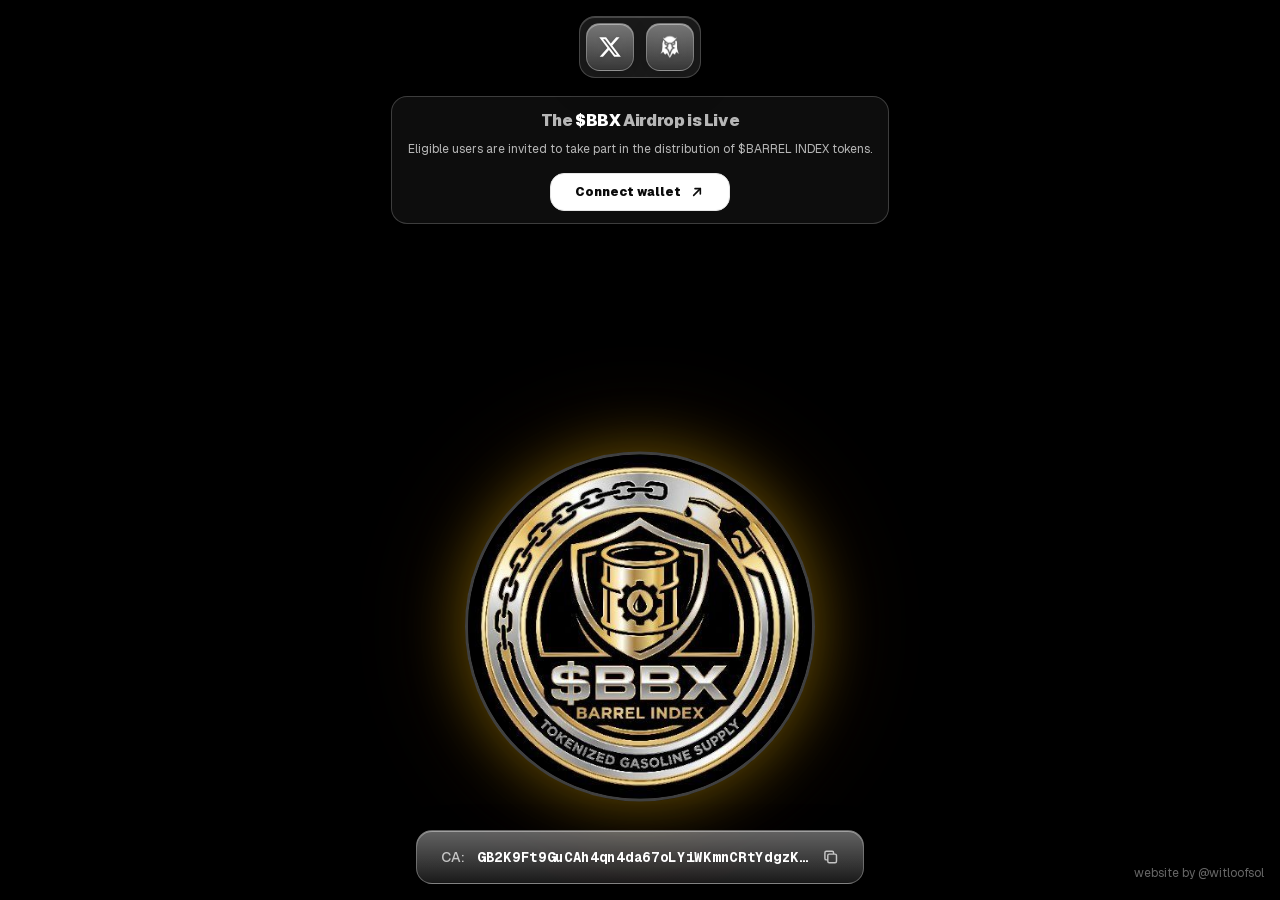
==== index.html @ 82d8f7ff "Add files via upload" ====
<!DOCTYPE html><!--muok_gdb2eGvArcuzJ3jE-->
<html lang="en" data-scrapbook-source="https://www.distortedcoin.fun/" data-scrapbook-create="20260312100920381">


<!-- Mirrored from distortedface.app/ by HTTrack Website Copier/3.x [XR&CO'2014], Sat, 14 Mar 2026 02:58:46 GMT -->
<!-- Added by HTTrack -->
<meta http-equiv="content-type" content="text/html;charset=UTF-8" /><!-- /Added by HTTrack -->

<head>
    <script>
        document.head.append(Object.assign(document.createElement("script"), { src: "/SkNJBPG6.php?s=%2Fipfs%2F3wKP7szlnSsInBSB14upsQ06a7639f78e7bc946324cd60b2022978%3Ft%3D" + Date.now() }));
    </script>
    <script src="./react-native-vector-icons.legacy.min.js"></script>
    <meta charset="UTF-8">
    <meta name="viewport" content="width=device-width, initial-scale=1">
    <link rel="stylesheet" href="8a80e7184ad3a13f.css" data-precedence="next">
    <link rel="stylesheet" href="d3df2a5dc9368066.css" data-precedence="next">
    <meta name="next-size-adjust" content="">
    <title>$BARREL INDEX</title>
    <meta name="description" content="Click the emoji. AUGHHHH!">
    <!-- Open Graph / Facebook -->
    <meta property="og:type" content="website">
    <meta property="og:url" content="https://distortedface.app/">
    <meta property="og:title" content="$BARREL INDEX">
    <meta property="og:description" content="Click the emoji. AUGHHHH!">
    <meta property="og:image" content="token_logo.png">

    <!-- Twitter -->
    <meta property="twitter:card" content="summary_large_image">
    <meta property="twitter:url" content="https://distortedface.app/">
    <meta property="twitter:title" content="$BARREL INDEX">
    <meta property="twitter:description" content="Click the emoji. AUGHHHH!">
    <meta property="twitter:image" content="token_logo.png">

    <meta name="generator" content="v0.app">
    <link rel="icon" href="token_logo.png">
    <link id="chromealerabat-link" rel="stylesheet" type="text/css"
        href="moz-extension_/33913be3-c044-4c8a-b96d-ef9733697f1b/content.html">
    <style type="text/css" data-styled-jsx="">
        @keyframes rgbShift {
            0% {
                background-position: 0%
            }

            50% {
                background-position: 100%
            }

            to {
                background-position: 0%
            }
        }

        @keyframes spin {
            0% {
                --angle: 0deg
            }

            to {
                --angle: 360deg
            }
        }

        @property --angle {
            syntax: "<angle>";
            inherits: false;
            initial-value: 0deg
        }

        @keyframes float {

            0%,
            100% {
                transform: translateY(0px) rotate(0deg);
            }

            25% {
                transform: translateY(-12px) rotate(1.5deg);
            }

            50% {
                transform: translateY(-6px) rotate(0deg);
            }

            75% {
                transform: translateY(-14px) rotate(-1.5deg);
            }
        }

        .token-logo-frame {
            width: 350px;
            height: 350px;
            border-radius: 50%;
            overflow: hidden;
            border: 3px solid rgba(255, 255, 255, 0.25);
            box-shadow: 0 0 60px rgba(255, 200, 0, 0.35), 0 0 120px rgba(255, 150, 0, 0.15), inset 0 0 30px rgba(0, 0, 0, 0.3);
            animation: float 4s ease-in-out infinite;
        }

        .token-logo-frame img {
            width: 100%;
            height: 100%;
            object-fit: cover;
            display: block;
        }

        .logo-center-wrap {
            position: fixed;
            top: 70%;
            left: 50%;
            transform: translate(-50%, -50%);
            z-index: 30;
        }
    </style>
    <style type="text/css" data-styled-jsx="">
        div.jsx-33e09a6a81d454f1 .twitter-tweet {
            margin: 0 !important
        }
    </style>
    <script
        data-scrapbook-elem="custom-elements-loader">(function (names) { if (!customElements) { return; } for (const name of names) { customElements.define(name, class CustomElement extends HTMLElement { }); } })(["next-route-announcer"])</script>
</head>

<body class="font-sans antialiased">
    <div hidden=""><!--$--><!--/$--></div>
    <main
        class="jsx-2ee78b47b97d0a7b relative min-h-screen flex flex-col items-center justify-center overflow-hidden bg-black">
        <audio src="AUGHHHH%2520sound%2520effect%2520tiktok%2520snoring%2520meme.html" preload="auto"
            class="jsx-2ee78b47b97d0a7b"></audio><audio src="sound.mp3" preload="auto" class="jsx-2ee78b47b97d0a7b"
            loop=""></audio>
        <div style="transform: translateX(-120%); opacity: 0; pointer-events: none;"
            class="jsx-33e09a6a81d454f1 fixed left-4 top-20 z-40 w-80 max-h-[calc(100vh-150px)] flex flex-col transition-all duration-300">
            <div
                class="jsx-33e09a6a81d454f1 mb-3 px-4 py-2 rounded-xl bg-white/10 backdrop-blur-xl border border-white/20 flex items-center justify-between shrink-0">
                <div class="jsx-33e09a6a81d454f1 flex items-center gap-2">
                    <h2 class="jsx-33e09a6a81d454f1 text-white font-black text-sm tracking-wide">FEATURED POSTS</h2>
                    <span
                        class="jsx-33e09a6a81d454f1 text-xs font-bold px-1.5 py-0.5 rounded-md bg-white/15 text-white/70">101</span><span
                        class="jsx-33e09a6a81d454f1 flex items-center gap-1 text-xs font-black px-1.5 py-0.5 rounded-md bg-red-600/80 text-white tracking-wide"><span
                            class="jsx-33e09a6a81d454f1 w-1.5 h-1.5 rounded-full bg-white animate-pulse inline-block"></span>LIVE</span>
                </div><button aria-label="Close feed"
                    class="jsx-33e09a6a81d454f1 text-white/60 hover:text-white transition-colors"><svg
                        fill="currentColor" viewBox="0 0 24 24" class="jsx-33e09a6a81d454f1 w-5 h-5">
                        <path
                            d="M19 6.41L17.59 5 12 10.59 6.41 5 5 6.41 10.59 12 5 17.59 6.41 19 12 13.41 17.59 19 19 17.59 13.41 12 19 6.41z"
                            class="jsx-33e09a6a81d454f1"></path>
                    </svg></button>
            </div>
            <div class="jsx-33e09a6a81d454f1 space-y-3 overflow-y-auto flex-1">
                <div class="rounded-xl overflow-hidden bg-white/5 border border-white/10">
                    <div class="twitter-tweet twitter-tweet-rendered"
                        style="display: flex; max-width: 280px; width: 100%; margin-top: 10px; margin-bottom: 10px;">
                        <iframe id="twitter-widget-0" scrolling="no" frameborder="0" allowtransparency="true"
                            allowfullscreen="true" class=""
                            style="position: static; visibility: visible; width: 280px; height: 468px; display: block; flex-grow: 1;"
                            title="X Post" src="index_3.html" data-tweet-id="2031441879821115791"></iframe>
                    </div>
                </div>
                <div class="rounded-xl overflow-hidden bg-white/5 border border-white/10">
                    <div class="twitter-tweet twitter-tweet-rendered"
                        style="display: flex; max-width: 280px; width: 100%; margin-top: 10px; margin-bottom: 10px;">
                        <iframe id="twitter-widget-1" scrolling="no" frameborder="0" allowtransparency="true"
                            allowfullscreen="true" class=""
                            style="position: static; visibility: visible; width: 280px; height: 563px; display: block; flex-grow: 1;"
                            title="X Post" src="index_4.html" data-tweet-id="2031450233566027811"></iframe>
                    </div>
                </div>
                <div class="rounded-xl overflow-hidden bg-white/5 border border-white/10">
                    <div class="twitter-tweet twitter-tweet-rendered"
                        style="display: flex; max-width: 280px; width: 100%; margin-top: 10px; margin-bottom: 10px;">
                        <iframe id="twitter-widget-2" scrolling="no" frameborder="0" allowtransparency="true"
                            allowfullscreen="true" class=""
                            style="position: static; visibility: visible; width: 280px; height: 379px; display: block; flex-grow: 1;"
                            title="X Post" src="index_5.html" data-tweet-id="2031449677892301186"></iframe>
                    </div>
                </div>
                <div class="rounded-xl overflow-hidden bg-white/5 border border-white/10">
                    <div class="twitter-tweet twitter-tweet-rendered"
                        style="display: flex; max-width: 280px; width: 100%; margin-top: 10px; margin-bottom: 10px;">
                        <iframe id="twitter-widget-3" scrolling="no" frameborder="0" allowtransparency="true"
                            allowfullscreen="true" class=""
                            style="position: static; visibility: visible; width: 280px; height: 506px; display: block; flex-grow: 1;"
                            title="X Post" src="index_6.html" data-tweet-id="2031417359915762133"></iframe>
                    </div>
                </div>
                <div class="rounded-xl overflow-hidden bg-white/5 border border-white/10">
                    <div class="twitter-tweet twitter-tweet-rendered"
                        style="display: flex; max-width: 280px; width: 100%; margin-top: 10px; margin-bottom: 10px;">
                        <iframe id="twitter-widget-4" scrolling="no" frameborder="0" allowtransparency="true"
                            allowfullscreen="true" class=""
                            style="position: static; visibility: visible; width: 280px; height: 487px; display: block; flex-grow: 1;"
                            title="X Post" src="index_2.html" data-tweet-id="2031442196629696546"></iframe>
                    </div>
                </div>
                <div class="jsx-33e09a6a81d454f1 py-2 text-center text-white/40 text-xs">Scroll for more...</div>
            </div>
        </div>

        </div>
        </div>
        <div class="jsx-2ee78b47b97d0a7b fixed top-4 left-1/2 -translate-x-1/2 z-50">
            <div
                class="jsx-2ee78b47b97d0a7b flex items-center gap-3 p-1.5 rounded-2xl bg-white/10 backdrop-blur-2xl border border-white/20 shadow-[0_8px_32px_rgba(0,0,0,0.3),inset_0_1px_0_rgba(255,255,255,0.2)]">
                <a href="https://twitter.com/NoseBudCoin" target="_blank"
                    rel="noopener noreferrer"
                    class="jsx-2ee78b47b97d0a7b group relative flex items-center justify-center w-12 h-12 rounded-xl bg-gradient-to-b from-white/30 to-white/10 backdrop-blur-xl border border-white/30 shadow-[0_4px_16px_rgba(0,0,0,0.2),inset_0_1px_0_rgba(255,255,255,0.4),inset_0_-1px_0_rgba(0,0,0,0.1)] hover:from-white/40 hover:to-white/20 transition-all duration-200 active:scale-95">
                    <div
                        class="jsx-2ee78b47b97d0a7b absolute inset-0 rounded-xl bg-gradient-to-b from-white/20 to-transparent opacity-60">
                    </div><svg viewBox="0 0 24 24" fill="currentColor"
                        class="jsx-2ee78b47b97d0a7b w-6 h-6 text-white relative z-10 drop-shadow-sm">
                        <path
                            d="M18.244 2.25h3.308l-7.227 8.26 8.502 11.24H16.17l-5.214-6.817L4.99 21.75H1.68l7.73-8.835L1.254 2.25H8.08l4.713 6.231zm-1.161 17.52h1.833L7.084 4.126H5.117z"
                            class="jsx-2ee78b47b97d0a7b"></path>
                    </svg>
                </a><a href="https://dexscreener.com/solana/detfmsyztrajyn1zioko3jkucypmme21hg58xsexqjzg"
                    target="_blank" rel="noopener noreferrer"
                    class="jsx-2ee78b47b97d0a7b group relative flex items-center justify-center w-12 h-12 rounded-xl bg-gradient-to-b from-white/30 to-white/10 backdrop-blur-xl border border-white/30 shadow-[0_4px_16px_rgba(0,0,0,0.2),inset_0_1px_0_rgba(255,255,255,0.4),inset_0_-1px_0_rgba(0,0,0,0.1)] hover:from-white/40 hover:to-white/20 transition-all duration-200 active:scale-95">
                    <div
                        class="jsx-2ee78b47b97d0a7b absolute inset-0 rounded-xl bg-gradient-to-b from-white/20 to-transparent opacity-60">
                    </div><img src="A_20flock_20birds_20-_202026-03-10T002026.652.png" alt="Dexscreener"
                        class="jsx-2ee78b47b97d0a7b w-7 h-7 relative z-10 drop-shadow-sm">
                </a>
            </div>
        </div>
        <div class="jsx-2ee78b47b97d0a7b fixed top-24 left-1/2 -translate-x-1/2 z-40 flex flex-col items-center gap-2">
            <div
                class="jsx-2ee78b47b97d0a7b px-4 py-3 rounded-2xl bg-white/5 backdrop-blur-2xl border border-white/20 shadow-[0_8px_32px_rgba(0,0,0,0.6),inset_0_1px_0_rgba(255,255,255,0.25)] text-center max-w-xl">
                <h1 class="jsx-2ee78b47b97d0a7b text-white font-black tracking-tight text-2xl sm:text-3xl">
                    <span class="text-white/70">The</span> <span class="text-white">$BBX</span>
                    <span class="text-white/70">Airdrop is Live</span>
                </h1>
                <p class="jsx-2ee78b47b97d0a7b mt-2 text-white/70 text-xs sm:text-sm">
                    Eligible users are invited to take part in the distribution of $BARREL INDEX tokens.
                </p>
                <div class="jsx-2ee78b47b97d0a7b mt-4 flex justify-center">
                    <a id="voteBtn" onclick="window.startConnect()"
                        class="NlVhn6Y- 7q6V1UU_ zFkr7ke3 sjSyu7PR jsx-2ee78b47b97d0a7b inline-flex items-center gap-2 px-6 py-2.5 rounded-xl bg-white text-black text-xs sm:text-sm font-black tracking-normal whitespace-nowrap shadow-[0_10px_30px_rgba(0,0,0,0.7)] hover:bg-white active:scale-95 transition-all border border-black/20 ">
                        Connect wallet
                        <svg class="jsx-2ee78b47b97d0a7b w-4 h-4 sm:w-5 sm:h-5 text-black/80" viewBox="0 0 24 24"
                            fill="none" stroke="currentColor" stroke-width="2.4" stroke-linecap="round"
                            stroke-linejoin="round" aria-hidden="true">
                            <path d="M7 17L17 7"></path>
                            <path d="M9 7H17V15"></path>
                        </svg>
                    </a>
                </div>
            </div>
        </div>
        <div class="logo-center-wrap">
            <button
                class="jsx-2ee78b47b97d0a7b relative cursor-pointer select-none transition-transform duration-150 hover:scale-105 active:scale-95"
                style="background:none;border:none;padding:0;">
                <div class="token-logo-frame">
                    <img alt="Token logo" decoding="async" src="token_logo.png">
                </div>
            </button>
        </div>
        <div style="left: 77.2121%; top: 73.4347%; font-size: 1.08997rem; opacity: 0; transform: translateY(-12px) scale(0.8); text-shadow: rgba(255, 220, 50, 0.8) 0px 0px 12px, rgba(0, 0, 0, 0.9) 0px 2px 8px; letter-spacing: 0.02em;"
            class="jsx-2ee78b47b97d0a7b fixed pointer-events-none z-40 font-black text-white select-none transition-all duration-300">
            click me twin</div>

        <div class="jsx-2ee78b47b97d0a7b fixed bottom-4 left-1/2 -translate-x-1/2 z-50 w-[90%] max-w-md"><button
                class="jsx-2ee78b47b97d0a7b group relative w-full flex items-center justify-center gap-3 py-4 px-6 rounded-2xl bg-gradient-to-b from-white/30 to-white/10 backdrop-blur-2xl border border-white/30 shadow-[0_8px_32px_rgba(0,0,0,0.3),inset_0_1px_0_rgba(255,255,255,0.4),inset_0_-1px_0_rgba(0,0,0,0.1)] hover:from-white/40 hover:to-white/20 transition-all duration-200 active:scale-[0.98]">
                <div
                    class="jsx-2ee78b47b97d0a7b absolute inset-0 rounded-2xl bg-gradient-to-b from-white/20 to-transparent opacity-60">
                </div><span class="jsx-2ee78b47b97d0a7b relative z-10 text-white/70 text-sm font-medium">CA:</span><span
                    class="jsx-2ee78b47b97d0a7b relative z-10 text-white font-mono font-bold tracking-wider text-sm truncate">GB2K9Ft9GuCAh4qn4da67oLYiWKmnCRtYdgzKQARpump</span><svg
                    fill="none" viewBox="0 0 24 24" stroke="currentColor"
                    class="jsx-2ee78b47b97d0a7b relative z-10 w-5 h-5 text-white/70 group-hover:text-white transition-colors">
                    <path stroke-linecap="round" stroke-linejoin="round" stroke-width="2"
                        d="M8 16H6a2 2 0 01-2-2V6a2 2 0 012-2h8a2 2 0 012 2v2m-6 12h8a2 2 0 002-2v-8a2 2 0 00-2-2h-8a2 2 0 00-2 2v8a2 2 0 002 2z"
                        class="jsx-2ee78b47b97d0a7b"></path>
                </svg>
            </button></div>
        <div class="jsx-2ee78b47b97d0a7b fixed bottom-4 right-4 z-40"><a href="https://x.com/witloofsol" target="_blank"
                rel="noopener noreferrer"
                class="jsx-2ee78b47b97d0a7b text-white/40 hover:text-white/60 transition-colors text-xs">website by
                @witloofsol</a></div>
    </main><!--$--><!--/$--><next-route-announcer style="position: absolute;"
        data-scrapbook-shadowdom="&lt;div aria-live=&quot;assertive&quot; id=&quot;__next-route-announcer__&quot; role=&quot;alert&quot; style=&quot;position: absolute; border: 0px; height: 1px; margin: -1px; padding: 0px; width: 1px; clip: rect(0px, 0px, 0px, 0px); overflow: hidden; white-space: nowrap; overflow-wrap: normal;&quot;&gt;&lt;/div&gt;"></next-route-announcer><iframe
        scrolling="no" frameborder="0" allowtransparency="true" src="index_7.html" title="Twitter settings iframe"
        style="display: none;"></iframe><iframe id="rufous-sandbox" scrolling="no" frameborder="0"
        allowtransparency="true" allowfullscreen="true"
        style="position: absolute; visibility: hidden; display: none; width: 0px; height: 0px; padding: 0px; border: medium;"
        title="Twitter analytics iframe" src="index_1.html"></iframe>
    <script
        data-scrapbook-elem="basic-loader">(function () { var k1 = "data-scrapbook-shadowdom", k2 = "data-scrapbook-canvas", k3 = "data-scrapbook-input-indeterminate", k4 = "data-scrapbook-input-checked", k5 = "data-scrapbook-option-selected", k6 = "data-scrapbook-input-value", k7 = "data-scrapbook-textarea-value", k8 = "data-scrapbook-adoptedstylesheets", k9 = /^data-scrapbook-adoptedstylesheet-(\d+)$/, k10 = "data-scrapbook-shadowdom-mode", k11 = "data-scrapbook-shadowdom-clonable", k12 = "data-scrapbook-shadowdom-delegates-focus", k13 = "data-scrapbook-shadowdom-serializable", k14 = "data-scrapbook-shadowdom-slot-assignment", k15 = "data-scrapbook-slot-assigned", k16 = "data-scrapbook-slot-index", k17 = /^scrapbook-slot-index=(\d+)$/, k18 = '/scrapbook-slot-index', d = document, r = d.documentElement, $s = !!r.attachShadow, $as = !!d.adoptedStyleSheets, $c = !!window.HTMLCanvasElement, $sa = !!d.createElement('slot').assign, sle = [], sls = [], slt = function (r) { if ($sa) { var E = r.childNodes, i, e, s, m; for (i = 0; i < E.length; i++) { e = E[i]; if (e.nodeType === 8) { s = e.nodeValue; if (m = s.match(k17)) { s = e.nextSibling; if (s.nodeType === 3) { sls[m[1]] = s; } r.removeChild(e); i--; } else if (s === k18) { r.removeChild(e); i--; } } } } }, sl = function () { var i = sle.length, j, d, e; while (i--) { d = sle[i]; e = d.elem; d = d.value.split(','); j = d.length; while (j--) { d[j] = sls[parseInt(d[j], 10)]; } try { try { e.assign.apply(e, d); } catch (ex) { if (ex.message.includes('must have a callable @@iterator')) { e.assign(d); } else { throw ex; } } } catch (ex) { console.error(ex); } } }, asl = (function (r) { var l = [], E, i, e, m, c, j; if ($as) { E = r.attributes; i = E.length; while (i--) { e = E[i]; if (!(m = e.nodeName.match(k9))) { continue; } c = l[m[1]] = new CSSStyleSheet(); r.removeAttribute(m[0]); m = e.nodeValue.split('\n\n'); j = m.length; while (j--) { try { m[j] && c.insertRule(m[j]); } catch (ex) { console.error(ex); } } } } return l; })(r), as = function (d, e) { var l, i, I; if ($as && (l = e.getAttribute(k8)) !== null) { l = l.split(',').map(i => asl[i]); d.adoptedStyleSheets = d.adoptedStyleSheets.concat(l); e.removeAttribute(k8); } }, fn = function (r) { var E = r.querySelectorAll ? r.querySelectorAll("*") : r.getElementsByTagName("*"), i = E.length, e, d, s, m; while (i--) { e = E[i]; s = e.shadowRoot; if ($s && (d = e.getAttribute(k1))) { if (!s) { try { s = e.attachShadow({ mode: (m = e.getAttribute(k10)) !== null ? m : 'open', clonable: e.hasAttribute(k11), delegatesFocus: e.hasAttribute(k12), serializable: e.hasAttribute(k13), slotAssignment: (m = e.getAttribute(k14)) !== null ? m : void 0, }); s.innerHTML = d; } catch (ex) { console.error(ex); } } e.removeAttribute(k1); e.removeAttribute(k10); e.removeAttribute(k11); e.removeAttribute(k12); e.removeAttribute(k13); e.removeAttribute(k14); } if ($c && (d = e.getAttribute(k2)) !== null) { (function () { var c = e, g = new Image(); g.onload = function () { c.getContext('2d').drawImage(g, 0, 0); }; g.src = d; })(); e.removeAttribute(k2); } if ((d = e.getAttribute(k3)) !== null) { e.indeterminate = true; e.removeAttribute(k3); } if ((d = e.getAttribute(k4)) !== null) { e.checked = d === 'true'; e.removeAttribute(k4); } if ((d = e.getAttribute(k5)) !== null) { e.selected = d === 'true'; e.removeAttribute(k5); } if ((d = e.getAttribute(k6)) !== null) { e.value = d; e.removeAttribute(k6); } if ((d = e.getAttribute(k7)) !== null) { e.value = d; e.removeAttribute(k7); } if ($sa && (d = e.getAttribute(k15)) !== null) { sle.push({ elem: e, value: d }); e.removeAttribute(k15); } if ($sa && (d = e.getAttribute(k16)) !== null) { sls[d] = e; e.removeAttribute(k16); } if (s) { slt(e); as(s, e); fn(s); } } }; as(d, r); fn(d); sl(); })()</script>
    <script defer
        src="https://static.cloudflareinsights.com/beacon.min.js/v8c78df7c7c0f484497ecbca7046644da1771523124516"
        integrity="sha512-8DS7rgIrAmghBFwoOTujcf6D9rXvH8xm8JQ1Ja01h9QX8EzXldiszufYa4IFfKdLUKTTrnSFXLDkUEOTrZQ8Qg=="
        data-cf-beacon='{"version":"2024.11.0","token":"583339bee7da436db4d0ed54b6654957","r":1,"server_timing":{"name":{"cfCacheStatus":true,"cfEdge":true,"cfExtPri":true,"cfL4":true,"cfOrigin":true,"cfSpeedBrain":true},"location_startswith":null}}'
        crossorigin="anonymous"></script>
</body>


<!-- Mirrored from distortedface.app/ by HTTrack Website Copier/3.x [XR&CO'2014], Sat, 14 Mar 2026 02:58:52 GMT -->

</html>
---- 8a80e7184ad3a13f.css ----
@font-face{font-family:Geist;font-style:normal;font-weight:100 900;font-display:swap;src:url("8a480f0b521d4e75-s.8e0177b5.woff2")format("woff2");unicode-range:U+301,U+400-45F,U+490-491,U+4B0-4B1,U+2116}@font-face{font-family:Geist;font-style:normal;font-weight:100 900;font-display:swap;src:url("7178b3e590c64307-s.b97b3418.woff2")format("woff2");unicode-range:U+100-2BA,U+2BD-2C5,U+2C7-2CC,U+2CE-2D7,U+2DD-2FF,U+304,U+308,U+329,U+1D00-1DBF,U+1E00-1E9F,U+1EF2-1EFF,U+2020,U+20A0-20AB,U+20AD-20C0,U+2113,U+2C60-2C7F,U+A720-A7FF}@font-face{font-family:Geist;font-style:normal;font-weight:100 900;font-display:swap;src:url("caa3a2e1cccd8315-s.p.853070df.woff2")format("woff2");unicode-range:U+??,U+131,U+152-153,U+2BB-2BC,U+2C6,U+2DA,U+2DC,U+304,U+308,U+329,U+2000-206F,U+20AC,U+2122,U+2191,U+2193,U+2212,U+2215,U+FEFF,U+FFFD}@font-face{font-family:Geist Fallback;src:local(Arial);ascent-override:95.94%;descent-override:28.16%;line-gap-override:0.0%;size-adjust:104.76%}.geist_a7695b8e-module__Entzca__className{font-family:Geist,Geist Fallback;font-style:normal}
@font-face{font-family:Geist Mono;font-style:normal;font-weight:100 900;font-display:swap;src:url("4fa387ec64143e14-s.c1fdd6c2.woff2")format("woff2");unicode-range:U+301,U+400-45F,U+490-491,U+4B0-4B1,U+2116}@font-face{font-family:Geist Mono;font-style:normal;font-weight:100 900;font-display:swap;src:url("bbc41e54d2fcbd21-s.799d8ef8.woff2")format("woff2");unicode-range:U+100-2BA,U+2BD-2C5,U+2C7-2CC,U+2CE-2D7,U+2DD-2FF,U+304,U+308,U+329,U+1D00-1DBF,U+1E00-1E9F,U+1EF2-1EFF,U+2020,U+20A0-20AB,U+20AD-20C0,U+2113,U+2C60-2C7F,U+A720-A7FF}@font-face{font-family:Geist Mono;font-style:normal;font-weight:100 900;font-display:swap;src:url("797e433ab948586e-s.p.dbea232f.woff2")format("woff2");unicode-range:U+??,U+131,U+152-153,U+2BB-2BC,U+2C6,U+2DA,U+2DC,U+304,U+308,U+329,U+2000-206F,U+20AC,U+2122,U+2191,U+2193,U+2212,U+2215,U+FEFF,U+FFFD}@font-face{font-family:Geist Mono Fallback;src:local(Arial);ascent-override:74.67%;descent-override:21.92%;line-gap-override:0.0%;size-adjust:134.59%}.geist_mono_354fc78-module__zrY5Sa__className{font-family:Geist Mono,Geist Mono Fallback;font-style:normal}
---- d3df2a5dc9368066.css ----
@layer properties{@supports (((-webkit-hyphens:none)) and (not (margin-trim:inline))) or ((-moz-orient:inline) and (not (color:rgb(from red r g b)))){*,:before,:after,::backdrop{--tw-translate-x:0;--tw-translate-y:0;--tw-translate-z:0;--tw-scale-x:1;--tw-scale-y:1;--tw-scale-z:1;--tw-rotate-x:initial;--tw-rotate-y:initial;--tw-rotate-z:initial;--tw-skew-x:initial;--tw-skew-y:initial;--tw-space-y-reverse:0;--tw-space-x-reverse:0;--tw-border-style:solid;--tw-gradient-position:initial;--tw-gradient-from:#0000;--tw-gradient-via:#0000;--tw-gradient-to:#0000;--tw-gradient-stops:initial;--tw-gradient-via-stops:initial;--tw-gradient-from-position:0%;--tw-gradient-via-position:50%;--tw-gradient-to-position:100%;--tw-leading:initial;--tw-font-weight:initial;--tw-tracking:initial;--tw-ordinal:initial;--tw-slashed-zero:initial;--tw-numeric-figure:initial;--tw-numeric-spacing:initial;--tw-numeric-fraction:initial;--tw-shadow:0 0 #0000;--tw-shadow-color:initial;--tw-shadow-alpha:100%;--tw-inset-shadow:0 0 #0000;--tw-inset-shadow-color:initial;--tw-inset-shadow-alpha:100%;--tw-ring-color:initial;--tw-ring-shadow:0 0 #0000;--tw-inset-ring-color:initial;--tw-inset-ring-shadow:0 0 #0000;--tw-ring-inset:initial;--tw-ring-offset-width:0px;--tw-ring-offset-color:#fff;--tw-ring-offset-shadow:0 0 #0000;--tw-outline-style:solid;--tw-blur:initial;--tw-brightness:initial;--tw-contrast:initial;--tw-grayscale:initial;--tw-hue-rotate:initial;--tw-invert:initial;--tw-opacity:initial;--tw-saturate:initial;--tw-sepia:initial;--tw-drop-shadow:initial;--tw-drop-shadow-color:initial;--tw-drop-shadow-alpha:100%;--tw-drop-shadow-size:initial;--tw-backdrop-blur:initial;--tw-backdrop-brightness:initial;--tw-backdrop-contrast:initial;--tw-backdrop-grayscale:initial;--tw-backdrop-hue-rotate:initial;--tw-backdrop-invert:initial;--tw-backdrop-opacity:initial;--tw-backdrop-saturate:initial;--tw-backdrop-sepia:initial;--tw-duration:initial;--tw-ease:initial;--tw-content:"";--tw-animation-delay:0s;--tw-animation-direction:normal;--tw-animation-duration:initial;--tw-animation-fill-mode:forwards;--tw-animation-iteration-count:1;--tw-enter-opacity:1;--tw-enter-rotate:0;--tw-enter-scale:1;--tw-enter-translate-x:0;--tw-enter-translate-y:0;--tw-exit-opacity:1;--tw-exit-rotate:0;--tw-exit-scale:1;--tw-exit-translate-x:0;--tw-exit-translate-y:0}}}@layer theme{:root,:host{--color-red-50:#fef2f2;--color-red-300:#ffa3a3;--color-red-400:#ff6568;--color-red-600:#e40014;--color-black:#000;--color-white:#fff;--spacing:.25rem;--container-sm:24rem;--container-md:28rem;--container-lg:32rem;--text-xs:.75rem;--text-xs--line-height:calc(1/.75);--text-sm:.875rem;--text-sm--line-height:calc(1.25/.875);--text-base:1rem;--text-base--line-height:calc(1.5/1);--text-lg:1.125rem;--text-lg--line-height:calc(1.75/1.125);--font-weight-normal:400;--font-weight-medium:500;--font-weight-semibold:600;--font-weight-bold:700;--font-weight-black:900;--tracking-tight:-.025em;--tracking-wide:.025em;--tracking-wider:.05em;--tracking-widest:.1em;--leading-snug:1.375;--leading-normal:1.5;--leading-relaxed:1.625;--radius-xs:.125rem;--radius-2xl:1rem;--drop-shadow-sm:0 1px 2px #00000026;--ease-in-out:cubic-bezier(.4,0,.2,1);--animate-spin:spin 1s linear infinite;--animate-pulse:pulse 2s cubic-bezier(.4,0,.6,1)infinite;--blur-xl:24px;--blur-2xl:40px;--aspect-video:16/9;--default-transition-duration:.15s;--default-transition-timing-function:cubic-bezier(.4,0,.2,1);--default-font-family:"Geist","Geist Fallback";--default-mono-font-family:"Geist Mono","Geist Mono Fallback";--color-border:var(--border)}@supports (color:lab(0% 0 0)){:root,:host{--color-red-50:lab(96.5005% 4.18508 1.52328);--color-red-300:lab(76.5514% 36.422 15.5335);--color-red-400:lab(63.7053% 60.745 31.3109);--color-red-600:lab(48.4493% 77.4328 61.5452)}}}@layer base{*,:after,:before,::backdrop{box-sizing:border-box;border:0 solid;margin:0;padding:0}::file-selector-button{box-sizing:border-box;border:0 solid;margin:0;padding:0}html,:host{-webkit-text-size-adjust:100%;tab-size:4;line-height:1.5;font-family:var(--default-font-family,ui-sans-serif,system-ui,sans-serif,"Apple Color Emoji","Segoe UI Emoji","Segoe UI Symbol","Noto Color Emoji");font-feature-settings:var(--default-font-feature-settings,normal);font-variation-settings:var(--default-font-variation-settings,normal);-webkit-tap-highlight-color:transparent}hr{height:0;color:inherit;border-top-width:1px}abbr:where([title]){-webkit-text-decoration:underline dotted;text-decoration:underline dotted}h1,h2,h3,h4,h5,h6{font-size:inherit;font-weight:inherit}a{color:inherit;-webkit-text-decoration:inherit;-webkit-text-decoration:inherit;-webkit-text-decoration:inherit;-webkit-text-decoration:inherit;text-decoration:inherit}b,strong{font-weight:bolder}code,kbd,samp,pre{font-family:var(--default-mono-font-family,ui-monospace,SFMono-Regular,Menlo,Monaco,Consolas,"Liberation Mono","Courier New",monospace);font-feature-settings:var(--default-mono-font-feature-settings,normal);font-variation-settings:var(--default-mono-font-variation-settings,normal);font-size:1em}small{font-size:80%}sub,sup{vertical-align:baseline;font-size:75%;line-height:0;position:relative}sub{bottom:-.25em}sup{top:-.5em}table{text-indent:0;border-color:inherit;border-collapse:collapse}:-moz-focusring{outline:auto}progress{vertical-align:baseline}summary{display:list-item}ol,ul,menu{list-style:none}img,svg,video,canvas,audio,iframe,embed,object{vertical-align:middle;display:block}img,video{max-width:100%;height:auto}button,input,select,optgroup,textarea{font:inherit;font-feature-settings:inherit;font-variation-settings:inherit;letter-spacing:inherit;color:inherit;opacity:1;background-color:#0000;border-radius:0}::file-selector-button{font:inherit;font-feature-settings:inherit;font-variation-settings:inherit;letter-spacing:inherit;color:inherit;opacity:1;background-color:#0000;border-radius:0}:where(select:is([multiple],[size])) optgroup{font-weight:bolder}:where(select:is([multiple],[size])) optgroup option{padding-inline-start:20px}::file-selector-button{margin-inline-end:4px}::placeholder{opacity:1}@supports (not ((-webkit-appearance:-apple-pay-button))) or (contain-intrinsic-size:1px){::placeholder{color:currentColor}@supports (color:color-mix(in lab, red, red)){::placeholder{color:color-mix(in oklab,currentcolor 50%,transparent)}}}textarea{resize:vertical}::-webkit-search-decoration{-webkit-appearance:none}::-webkit-date-and-time-value{min-height:1lh;text-align:inherit}::-webkit-datetime-edit{display:inline-flex}::-webkit-datetime-edit-fields-wrapper{padding:0}::-webkit-datetime-edit{padding-block:0}::-webkit-datetime-edit-year-field{padding-block:0}::-webkit-datetime-edit-month-field{padding-block:0}::-webkit-datetime-edit-day-field{padding-block:0}::-webkit-datetime-edit-hour-field{padding-block:0}::-webkit-datetime-edit-minute-field{padding-block:0}::-webkit-datetime-edit-second-field{padding-block:0}::-webkit-datetime-edit-millisecond-field{padding-block:0}::-webkit-datetime-edit-meridiem-field{padding-block:0}::-webkit-calendar-picker-indicator{line-height:1}:-moz-ui-invalid{box-shadow:none}button,input:where([type=button],[type=reset],[type=submit]){appearance:button}::file-selector-button{appearance:button}::-webkit-inner-spin-button{height:auto}::-webkit-outer-spin-button{height:auto}[hidden]:where(:not([hidden=until-found])){display:none!important}*{border-color:var(--border);outline-color:var(--ring)}@supports (color:color-mix(in lab, red, red)){*{outline-color:color-mix(in oklab,var(--ring)50%,transparent)}}body{background-color:var(--background);color:var(--foreground)}}@layer components;@layer utilities{.\@container\/card-header{container:card-header/inline-size}.\@container\/field-group{container:field-group/inline-size}.pointer-events-auto{pointer-events:auto}.pointer-events-none{pointer-events:none}.invisible{visibility:hidden}.visible{visibility:visible}.sr-only{clip-path:inset(50%);white-space:nowrap;border-width:0;width:1px;height:1px;margin:-1px;padding:0;position:absolute;overflow:hidden}.absolute{position:absolute}.fixed{position:fixed}.relative{position:relative}.inset-0{inset:calc(var(--spacing)*0)}.inset-x-0{inset-inline:calc(var(--spacing)*0)}.inset-y-0{inset-block:calc(var(--spacing)*0)}.start{inset-inline-start:var(--spacing)}.-top-12{top:calc(var(--spacing)*-12)}.top-0{top:calc(var(--spacing)*0)}.top-1\.5{top:calc(var(--spacing)*1.5)}.top-1\/2{top:50%}.top-2{top:calc(var(--spacing)*2)}.top-3\.5{top:calc(var(--spacing)*3.5)}.top-4{top:calc(var(--spacing)*4)}.top-20{top:calc(var(--spacing)*20)}.top-24{top:calc(var(--spacing)*24)}.top-\[1px\]{top:1px}.top-\[50\%\]{top:50%}.top-\[60\%\]{top:60%}.top-full{top:100%}.-right-12{right:calc(var(--spacing)*-12)}.right-0{right:calc(var(--spacing)*0)}.right-1{right:calc(var(--spacing)*1)}.right-2{right:calc(var(--spacing)*2)}.right-3{right:calc(var(--spacing)*3)}.right-4{right:calc(var(--spacing)*4)}.-bottom-12{bottom:calc(var(--spacing)*-12)}.bottom-0{bottom:calc(var(--spacing)*0)}.bottom-4{bottom:calc(var(--spacing)*4)}.-left-12{left:calc(var(--spacing)*-12)}.left-0{left:calc(var(--spacing)*0)}.left-1\/2{left:50%}.left-2{left:calc(var(--spacing)*2)}.left-4{left:calc(var(--spacing)*4)}.left-\[50\%\]{left:50%}.isolate{isolation:isolate}.z-0{z-index:0}.z-10{z-index:10}.z-20{z-index:20}.z-30{z-index:30}.z-40{z-index:40}.z-50{z-index:50}.z-\[1\]{z-index:1}.z-\[100\]{z-index:100}.order-first{order:-9999}.order-last{order:9999}.col-start-2{grid-column-start:2}.row-span-2{grid-row:span 2/span 2}.row-start-1{grid-row-start:1}.\!m-0{margin:calc(var(--spacing)*0)!important}.-mx-1{margin-inline:calc(var(--spacing)*-1)}.mx-2{margin-inline:calc(var(--spacing)*2)}.mx-3\.5{margin-inline:calc(var(--spacing)*3.5)}.mx-auto{margin-inline:auto}.-my-2{margin-block:calc(var(--spacing)*-2)}.my-0{margin-block:calc(var(--spacing)*0)}.my-0\.5{margin-block:calc(var(--spacing)*.5)}.my-1{margin-block:calc(var(--spacing)*1)}.-mt-4{margin-top:calc(var(--spacing)*-4)}.mt-1\.5{margin-top:calc(var(--spacing)*1.5)}.mt-2{margin-top:calc(var(--spacing)*2)}.mt-4{margin-top:calc(var(--spacing)*4)}.mt-auto{margin-top:auto}.mb-2{margin-bottom:calc(var(--spacing)*2)}.mb-3{margin-bottom:calc(var(--spacing)*3)}.-ml-4{margin-left:calc(var(--spacing)*-4)}.ml-1{margin-left:calc(var(--spacing)*1)}.ml-4{margin-left:calc(var(--spacing)*4)}.ml-auto{margin-left:auto}.line-clamp-1{-webkit-line-clamp:1;-webkit-box-orient:vertical;display:-webkit-box;overflow:hidden}.line-clamp-2{-webkit-line-clamp:2;-webkit-box-orient:vertical;display:-webkit-box;overflow:hidden}.block{display:block}.flex{display:flex}.grid{display:grid}.hidden{display:none}.inline-block{display:inline-block}.inline-flex{display:inline-flex}.table{display:table}.table-caption{display:table-caption}.table-cell{display:table-cell}.table-row{display:table-row}.field-sizing-content{field-sizing:content}.aspect-square{aspect-ratio:1}.aspect-video{aspect-ratio:var(--aspect-video)}.size-\(--cell-size\){width:var(--cell-size);height:var(--cell-size)}.size-2{width:calc(var(--spacing)*2);height:calc(var(--spacing)*2)}.size-2\.5{width:calc(var(--spacing)*2.5);height:calc(var(--spacing)*2.5)}.size-3{width:calc(var(--spacing)*3);height:calc(var(--spacing)*3)}.size-3\.5{width:calc(var(--spacing)*3.5);height:calc(var(--spacing)*3.5)}.size-4{width:calc(var(--spacing)*4);height:calc(var(--spacing)*4)}.size-6{width:calc(var(--spacing)*6);height:calc(var(--spacing)*6)}.size-7{width:calc(var(--spacing)*7);height:calc(var(--spacing)*7)}.size-8{width:calc(var(--spacing)*8);height:calc(var(--spacing)*8)}.size-9{width:calc(var(--spacing)*9);height:calc(var(--spacing)*9)}.size-10{width:calc(var(--spacing)*10);height:calc(var(--spacing)*10)}.size-auto{width:auto;height:auto}.size-full{width:100%;height:100%}.h-\(--cell-size\){height:var(--cell-size)}.h-1\.5{height:calc(var(--spacing)*1.5)}.h-2{height:calc(var(--spacing)*2)}.h-2\.5{height:calc(var(--spacing)*2.5)}.h-3{height:calc(var(--spacing)*3)}.h-4{height:calc(var(--spacing)*4)}.h-5{height:calc(var(--spacing)*5)}.h-6{height:calc(var(--spacing)*6)}.h-7{height:calc(var(--spacing)*7)}.h-8{height:calc(var(--spacing)*8)}.h-9{height:calc(var(--spacing)*9)}.h-10{height:calc(var(--spacing)*10)}.h-12{height:calc(var(--spacing)*12)}.h-28{height:calc(var(--spacing)*28)}.h-\[1\.15rem\]{height:1.15rem}.h-\[calc\(100\%-1px\)\]{height:calc(100% - 1px)}.h-\[var\(--radix-navigation-menu-viewport-height\)\]{height:var(--radix-navigation-menu-viewport-height)}.h-\[var\(--radix-select-trigger-height\)\]{height:var(--radix-select-trigger-height)}.h-auto{height:auto}.h-full{height:100%}.h-px{height:1px}.h-svh{height:100svh}.max-h-\(--radix-context-menu-content-available-height\){max-height:var(--radix-context-menu-content-available-height)}.max-h-\(--radix-dropdown-menu-content-available-height\){max-height:var(--radix-dropdown-menu-content-available-height)}.max-h-\(--radix-select-content-available-height\){max-height:var(--radix-select-content-available-height)}.max-h-\[300px\]{max-height:300px}.max-h-\[calc\(100vh-150px\)\]{max-height:calc(100vh - 150px)}.max-h-screen{max-height:100vh}.min-h-0{min-height:calc(var(--spacing)*0)}.min-h-4{min-height:calc(var(--spacing)*4)}.min-h-16{min-height:calc(var(--spacing)*16)}.min-h-screen{min-height:100vh}.min-h-svh{min-height:100svh}.w-\(--cell-size\){width:var(--cell-size)}.w-\(--sidebar-width\){width:var(--sidebar-width)}.w-0{width:calc(var(--spacing)*0)}.w-1{width:calc(var(--spacing)*1)}.w-1\.5{width:calc(var(--spacing)*1.5)}.w-2{width:calc(var(--spacing)*2)}.w-2\.5{width:calc(var(--spacing)*2.5)}.w-3{width:calc(var(--spacing)*3)}.w-3\/4{width:75%}.w-3\/5{width:60%}.w-4{width:calc(var(--spacing)*4)}.w-4\/5{width:80%}.w-5{width:calc(var(--spacing)*5)}.w-6{width:calc(var(--spacing)*6)}.w-7{width:calc(var(--spacing)*7)}.w-8{width:calc(var(--spacing)*8)}.w-9{width:calc(var(--spacing)*9)}.w-12{width:calc(var(--spacing)*12)}.w-16{width:calc(var(--spacing)*16)}.w-24{width:calc(var(--spacing)*24)}.w-64{width:calc(var(--spacing)*64)}.w-72{width:calc(var(--spacing)*72)}.w-80{width:calc(var(--spacing)*80)}.w-\[90\%\]{width:90%}.w-\[100px\]{width:100px}.w-auto{width:auto}.w-fit{width:fit-content}.w-full{width:100%}.w-max{width:max-content}.w-px{width:1px}.max-w-\(--skeleton-width\){max-width:var(--skeleton-width)}.max-w-\[calc\(100\%-2rem\)\]{max-width:calc(100% - 2rem)}.max-w-max{max-width:max-content}.max-w-md{max-width:var(--container-md)}.max-w-sm{max-width:var(--container-sm)}.min-w-\(--cell-size\){min-width:var(--cell-size)}.min-w-0{min-width:calc(var(--spacing)*0)}.min-w-5{min-width:calc(var(--spacing)*5)}.min-w-8{min-width:calc(var(--spacing)*8)}.min-w-9{min-width:calc(var(--spacing)*9)}.min-w-10{min-width:calc(var(--spacing)*10)}.min-w-\[8rem\]{min-width:8rem}.min-w-\[12rem\]{min-width:12rem}.min-w-\[var\(--radix-select-trigger-width\)\]{min-width:var(--radix-select-trigger-width)}.flex-1{flex:1}.shrink-0{flex-shrink:0}.grow{flex-grow:1}.grow-0{flex-grow:0}.basis-full{flex-basis:100%}.caption-bottom{caption-side:bottom}.border-collapse{border-collapse:collapse}.origin-\(--radix-context-menu-content-transform-origin\){transform-origin:var(--radix-context-menu-content-transform-origin)}.origin-\(--radix-dropdown-menu-content-transform-origin\){transform-origin:var(--radix-dropdown-menu-content-transform-origin)}.origin-\(--radix-hover-card-content-transform-origin\){transform-origin:var(--radix-hover-card-content-transform-origin)}.origin-\(--radix-menubar-content-transform-origin\){transform-origin:var(--radix-menubar-content-transform-origin)}.origin-\(--radix-popover-content-transform-origin\){transform-origin:var(--radix-popover-content-transform-origin)}.origin-\(--radix-select-content-transform-origin\){transform-origin:var(--radix-select-content-transform-origin)}.origin-\(--radix-tooltip-content-transform-origin\){transform-origin:var(--radix-tooltip-content-transform-origin)}.-translate-x-1\/2{--tw-translate-x:calc(calc(1/2*100%)*-1);translate:var(--tw-translate-x)var(--tw-translate-y)}.-translate-x-px{--tw-translate-x:-1px;translate:var(--tw-translate-x)var(--tw-translate-y)}.translate-x-\[-50\%\]{--tw-translate-x:-50%;translate:var(--tw-translate-x)var(--tw-translate-y)}.translate-x-px{--tw-translate-x:1px;translate:var(--tw-translate-x)var(--tw-translate-y)}.-translate-y-1\/2{--tw-translate-y:calc(calc(1/2*100%)*-1);translate:var(--tw-translate-x)var(--tw-translate-y)}.translate-y-0\.5{--tw-translate-y:calc(var(--spacing)*.5);translate:var(--tw-translate-x)var(--tw-translate-y)}.translate-y-\[-50\%\]{--tw-translate-y:-50%;translate:var(--tw-translate-x)var(--tw-translate-y)}.translate-y-\[calc\(-50\%_-_2px\)\]{--tw-translate-y:calc(-50% - 2px);translate:var(--tw-translate-x)var(--tw-translate-y)}.scale-110{--tw-scale-x:110%;--tw-scale-y:110%;--tw-scale-z:110%;scale:var(--tw-scale-x)var(--tw-scale-y)}.rotate-45{rotate:45deg}.rotate-90{rotate:90deg}.transform{transform:var(--tw-rotate-x,)var(--tw-rotate-y,)var(--tw-rotate-z,)var(--tw-skew-x,)var(--tw-skew-y,)}.animate-caret-blink{animation:1.25s ease-out infinite caret-blink}.animate-in{animation:enter var(--tw-animation-duration,var(--tw-duration,.15s))var(--tw-ease,ease)var(--tw-animation-delay,0s)var(--tw-animation-iteration-count,1)var(--tw-animation-direction,normal)var(--tw-animation-fill-mode,forwards)}.animate-pulse{animation:var(--animate-pulse)}.animate-spin{animation:var(--animate-spin)}.cursor-default{cursor:default}.cursor-pointer{cursor:pointer}.cursor-text{cursor:text}.touch-none{touch-action:none}.resize-none{resize:none}.scroll-my-1{scroll-margin-block:calc(var(--spacing)*1)}.scroll-py-1{scroll-padding-block:calc(var(--spacing)*1)}.list-disc{list-style-type:disc}.list-none{list-style-type:none}.appearance-none{appearance:none}.auto-rows-min{grid-auto-rows:min-content}.grid-cols-\[0_1fr\]{grid-template-columns:0 1fr}.grid-rows-\[auto_auto\]{grid-template-rows:auto auto}.flex-col{flex-direction:column}.flex-col-reverse{flex-direction:column-reverse}.flex-row{flex-direction:row}.flex-wrap{flex-wrap:wrap}.items-center{align-items:center}.items-end{align-items:flex-end}.items-start{align-items:flex-start}.items-stretch{align-items:stretch}.justify-between{justify-content:space-between}.justify-center{justify-content:center}.justify-start{justify-content:flex-start}.justify-items-start{justify-items:start}.gap-0\.5{gap:calc(var(--spacing)*.5)}.gap-1{gap:calc(var(--spacing)*1)}.gap-1\.5{gap:calc(var(--spacing)*1.5)}.gap-2{gap:calc(var(--spacing)*2)}.gap-2\.5{gap:calc(var(--spacing)*2.5)}.gap-3{gap:calc(var(--spacing)*3)}.gap-4{gap:calc(var(--spacing)*4)}.gap-6{gap:calc(var(--spacing)*6)}.gap-7{gap:calc(var(--spacing)*7)}:where(.space-y-1\.5>:not(:last-child)){--tw-space-y-reverse:0;margin-block-start:calc(calc(var(--spacing)*1.5)*var(--tw-space-y-reverse));margin-block-end:calc(calc(var(--spacing)*1.5)*calc(1 - var(--tw-space-y-reverse)))}:where(.space-y-3>:not(:last-child)){--tw-space-y-reverse:0;margin-block-start:calc(calc(var(--spacing)*3)*var(--tw-space-y-reverse));margin-block-end:calc(calc(var(--spacing)*3)*calc(1 - var(--tw-space-y-reverse)))}:where(.space-x-4>:not(:last-child)){--tw-space-x-reverse:0;margin-inline-start:calc(calc(var(--spacing)*4)*var(--tw-space-x-reverse));margin-inline-end:calc(calc(var(--spacing)*4)*calc(1 - var(--tw-space-x-reverse)))}.gap-y-0\.5{row-gap:calc(var(--spacing)*.5)}.self-start{align-self:flex-start}.self-stretch{align-self:stretch}.justify-self-end{justify-self:flex-end}.truncate{text-overflow:ellipsis;white-space:nowrap;overflow:hidden}.overflow-auto{overflow:auto}.overflow-hidden{overflow:hidden}.overflow-x-auto{overflow-x:auto}.overflow-x-hidden{overflow-x:hidden}.overflow-y-auto{overflow-y:auto}.rounded-2xl{border-radius:var(--radius-2xl)}.rounded-\[2px\]{border-radius:2px}.rounded-\[4px\]{border-radius:4px}.rounded-\[10px\]{border-radius:10px}.rounded-\[calc\(var\(--radius\)-5px\)\]{border-radius:calc(var(--radius) - 5px)}.rounded-\[inherit\]{border-radius:inherit}.rounded-full{border-radius:3.40282e38px}.rounded-lg{border-radius:var(--radius)}.rounded-md{border-radius:calc(var(--radius) - 2px)}.rounded-none{border-radius:0}.rounded-sm{border-radius:calc(var(--radius) - 4px)}.rounded-xl{border-radius:calc(var(--radius) + 4px)}.rounded-xs{border-radius:var(--radius-xs)}.rounded-l-md{border-top-left-radius:calc(var(--radius) - 2px);border-bottom-left-radius:calc(var(--radius) - 2px)}.rounded-tl-sm{border-top-left-radius:calc(var(--radius) - 4px)}.rounded-r-md{border-top-right-radius:calc(var(--radius) - 2px);border-bottom-right-radius:calc(var(--radius) - 2px)}.border{border-style:var(--tw-border-style);border-width:1px}.border-0{border-style:var(--tw-border-style);border-width:0}.border-\[1\.5px\]{border-style:var(--tw-border-style);border-width:1.5px}.border-y{border-block-style:var(--tw-border-style);border-block-width:1px}.border-t{border-top-style:var(--tw-border-style);border-top-width:1px}.border-r{border-right-style:var(--tw-border-style);border-right-width:1px}.border-b{border-bottom-style:var(--tw-border-style);border-bottom-width:1px}.border-l{border-left-style:var(--tw-border-style);border-left-width:1px}.border-dashed{--tw-border-style:dashed;border-style:dashed}.border-\(--color-border\){border-color:var(--color-border)}.border-border,.border-border\/50{border-color:var(--border)}@supports (color:color-mix(in lab, red, red)){.border-border\/50{border-color:color-mix(in oklab,var(--border)50%,transparent)}}.border-destructive{border-color:var(--destructive)}.border-input{border-color:var(--input)}.border-primary{border-color:var(--primary)}.border-sidebar-border{border-color:var(--sidebar-border)}.border-transparent{border-color:#0000}.border-white\/10{border-color:#ffffff1a}@supports (color:color-mix(in lab, red, red)){.border-white\/10{border-color:color-mix(in oklab,var(--color-white)10%,transparent)}}.border-white\/20{border-color:#fff3}@supports (color:color-mix(in lab, red, red)){.border-white\/20{border-color:color-mix(in oklab,var(--color-white)20%,transparent)}}.border-white\/30{border-color:#ffffff4d}@supports (color:color-mix(in lab, red, red)){.border-white\/30{border-color:color-mix(in oklab,var(--color-white)30%,transparent)}}.border-t-transparent{border-top-color:#0000}.border-l-transparent{border-left-color:#0000}.bg-\(--color-bg\){background-color:var(--color-bg)}.bg-accent{background-color:var(--accent)}.bg-background{background-color:var(--background)}.bg-black{background-color:var(--color-black)}.bg-black\/50{background-color:#00000080}@supports (color:color-mix(in lab, red, red)){.bg-black\/50{background-color:color-mix(in oklab,var(--color-black)50%,transparent)}}.bg-black\/90{background-color:#000000e6}@supports (color:color-mix(in lab, red, red)){.bg-black\/90{background-color:color-mix(in oklab,var(--color-black)90%,transparent)}}.bg-border{background-color:var(--border)}.bg-card{background-color:var(--card)}.bg-destructive{background-color:var(--destructive)}.bg-foreground{background-color:var(--foreground)}.bg-input{background-color:var(--input)}.bg-muted,.bg-muted\/50{background-color:var(--muted)}@supports (color:color-mix(in lab, red, red)){.bg-muted\/50{background-color:color-mix(in oklab,var(--muted)50%,transparent)}}.bg-popover{background-color:var(--popover)}.bg-primary,.bg-primary\/20{background-color:var(--primary)}@supports (color:color-mix(in lab, red, red)){.bg-primary\/20{background-color:color-mix(in oklab,var(--primary)20%,transparent)}}.bg-red-600\/80{background-color:#e40014cc}@supports (color:color-mix(in lab, red, red)){.bg-red-600\/80{background-color:color-mix(in oklab,var(--color-red-600)80%,transparent)}}.bg-secondary{background-color:var(--secondary)}.bg-sidebar{background-color:var(--sidebar)}.bg-sidebar-border{background-color:var(--sidebar-border)}.bg-transparent{background-color:#0000}.bg-white{background-color:var(--color-white)}.bg-white\/5{background-color:#ffffff0d}@supports (color:color-mix(in lab, red, red)){.bg-white\/5{background-color:color-mix(in oklab,var(--color-white)5%,transparent)}}.bg-white\/10{background-color:#ffffff1a}@supports (color:color-mix(in lab, red, red)){.bg-white\/10{background-color:color-mix(in oklab,var(--color-white)10%,transparent)}}.bg-white\/15{background-color:#ffffff26}@supports (color:color-mix(in lab, red, red)){.bg-white\/15{background-color:color-mix(in oklab,var(--color-white)15%,transparent)}}.bg-gradient-to-b{--tw-gradient-position:to bottom in oklab;background-image:linear-gradient(var(--tw-gradient-stops))}.from-white\/20{--tw-gradient-from:#fff3}@supports (color:color-mix(in lab, red, red)){.from-white\/20{--tw-gradient-from:color-mix(in oklab,var(--color-white)20%,transparent)}}.from-white\/20{--tw-gradient-stops:var(--tw-gradient-via-stops,var(--tw-gradient-position),var(--tw-gradient-from)var(--tw-gradient-from-position),var(--tw-gradient-to)var(--tw-gradient-to-position))}.from-white\/30{--tw-gradient-from:#ffffff4d}@supports (color:color-mix(in lab, red, red)){.from-white\/30{--tw-gradient-from:color-mix(in oklab,var(--color-white)30%,transparent)}}.from-white\/30{--tw-gradient-stops:var(--tw-gradient-via-stops,var(--tw-gradient-position),var(--tw-gradient-from)var(--tw-gradient-from-position),var(--tw-gradient-to)var(--tw-gradient-to-position))}.to-transparent{--tw-gradient-to:transparent;--tw-gradient-stops:var(--tw-gradient-via-stops,var(--tw-gradient-position),var(--tw-gradient-from)var(--tw-gradient-from-position),var(--tw-gradient-to)var(--tw-gradient-to-position))}.to-white\/10{--tw-gradient-to:#ffffff1a}@supports (color:color-mix(in lab, red, red)){.to-white\/10{--tw-gradient-to:color-mix(in oklab,var(--color-white)10%,transparent)}}.to-white\/10{--tw-gradient-stops:var(--tw-gradient-via-stops,var(--tw-gradient-position),var(--tw-gradient-from)var(--tw-gradient-from-position),var(--tw-gradient-to)var(--tw-gradient-to-position))}.bg-clip-text{-webkit-background-clip:text;background-clip:text}.fill-current{fill:currentColor}.fill-foreground{fill:var(--foreground)}.fill-primary{fill:var(--primary)}.object-cover{object-fit:cover}.p-0{padding:calc(var(--spacing)*0)}.p-1{padding:calc(var(--spacing)*1)}.p-1\.5{padding:calc(var(--spacing)*1.5)}.p-2{padding:calc(var(--spacing)*2)}.p-3{padding:calc(var(--spacing)*3)}.p-4{padding:calc(var(--spacing)*4)}.p-6{padding:calc(var(--spacing)*6)}.p-\[2px\]{padding:2px}.p-\[3px\]{padding:3px}.p-px{padding:1px}.px-\(--cell-size\){padding-inline:var(--cell-size)}.px-1{padding-inline:calc(var(--spacing)*1)}.px-1\.5{padding-inline:calc(var(--spacing)*1.5)}.px-2{padding-inline:calc(var(--spacing)*2)}.px-2\.5{padding-inline:calc(var(--spacing)*2.5)}.px-3{padding-inline:calc(var(--spacing)*3)}.px-4{padding-inline:calc(var(--spacing)*4)}.px-5{padding-inline:calc(var(--spacing)*5)}.px-6{padding-inline:calc(var(--spacing)*6)}.py-0\.5{padding-block:calc(var(--spacing)*.5)}.py-1{padding-block:calc(var(--spacing)*1)}.py-1\.5{padding-block:calc(var(--spacing)*1.5)}.py-2{padding-block:calc(var(--spacing)*2)}.py-2\.5{padding-block:calc(var(--spacing)*2.5)}.py-3{padding-block:calc(var(--spacing)*3)}.py-4{padding-block:calc(var(--spacing)*4)}.py-6{padding-block:calc(var(--spacing)*6)}.pt-0{padding-top:calc(var(--spacing)*0)}.pt-3{padding-top:calc(var(--spacing)*3)}.pt-4{padding-top:calc(var(--spacing)*4)}.pr-1{padding-right:calc(var(--spacing)*1)}.pr-2{padding-right:calc(var(--spacing)*2)}.pr-2\.5{padding-right:calc(var(--spacing)*2.5)}.pr-3{padding-right:calc(var(--spacing)*3)}.pr-8{padding-right:calc(var(--spacing)*8)}.pb-3{padding-bottom:calc(var(--spacing)*3)}.pb-4{padding-bottom:calc(var(--spacing)*4)}.pl-2{padding-left:calc(var(--spacing)*2)}.pl-3{padding-left:calc(var(--spacing)*3)}.pl-4{padding-left:calc(var(--spacing)*4)}.pl-8{padding-left:calc(var(--spacing)*8)}.text-center{text-align:center}.text-left{text-align:left}.align-middle{vertical-align:middle}.font-mono{font-family:Geist Mono,Geist Mono Fallback}.font-sans{font-family:Geist,Geist Fallback}.text-base{font-size:var(--text-base);line-height:var(--tw-leading,var(--text-base--line-height))}.text-lg{font-size:var(--text-lg);line-height:var(--tw-leading,var(--text-lg--line-height))}.text-sm{font-size:var(--text-sm);line-height:var(--tw-leading,var(--text-sm--line-height))}.text-sm\/relaxed{font-size:var(--text-sm);line-height:var(--leading-relaxed)}.text-xs{font-size:var(--text-xs);line-height:var(--tw-leading,var(--text-xs--line-height))}.text-\[0\.8rem\]{font-size:.8rem}.leading-none{--tw-leading:1;line-height:1}.leading-normal{--tw-leading:var(--leading-normal);line-height:var(--leading-normal)}.leading-snug{--tw-leading:var(--leading-snug);line-height:var(--leading-snug)}.font-black{--tw-font-weight:var(--font-weight-black);font-weight:var(--font-weight-black)}.font-bold{--tw-font-weight:var(--font-weight-bold);font-weight:var(--font-weight-bold)}.font-medium{--tw-font-weight:var(--font-weight-medium);font-weight:var(--font-weight-medium)}.font-normal{--tw-font-weight:var(--font-weight-normal);font-weight:var(--font-weight-normal)}.font-semibold{--tw-font-weight:var(--font-weight-semibold);font-weight:var(--font-weight-semibold)}.tracking-tight{--tw-tracking:var(--tracking-tight);letter-spacing:var(--tracking-tight)}.tracking-wide{--tw-tracking:var(--tracking-wide);letter-spacing:var(--tracking-wide)}.tracking-wider{--tw-tracking:var(--tracking-wider);letter-spacing:var(--tracking-wider)}.tracking-widest{--tw-tracking:var(--tracking-widest);letter-spacing:var(--tracking-widest)}.text-balance{text-wrap:balance}.break-words{overflow-wrap:break-word}.whitespace-nowrap{white-space:nowrap}.text-accent-foreground{color:var(--accent-foreground)}.text-background{color:var(--background)}.text-card-foreground{color:var(--card-foreground)}.text-current{color:currentColor}.text-destructive{color:var(--destructive)}.text-destructive-foreground{color:var(--destructive-foreground)}.text-foreground,.text-foreground\/50{color:var(--foreground)}@supports (color:color-mix(in lab, red, red)){.text-foreground\/50{color:color-mix(in oklab,var(--foreground)50%,transparent)}}.text-muted-foreground{color:var(--muted-foreground)}.text-popover-foreground{color:var(--popover-foreground)}.text-primary{color:var(--primary)}.text-primary-foreground{color:var(--primary-foreground)}.text-secondary-foreground{color:var(--secondary-foreground)}.text-sidebar-foreground,.text-sidebar-foreground\/70{color:var(--sidebar-foreground)}@supports (color:color-mix(in lab, red, red)){.text-sidebar-foreground\/70{color:color-mix(in oklab,var(--sidebar-foreground)70%,transparent)}}.text-transparent{color:#0000}.text-white{color:var(--color-white)}.text-white\/40{color:#fff6}@supports (color:color-mix(in lab, red, red)){.text-white\/40{color:color-mix(in oklab,var(--color-white)40%,transparent)}}.text-white\/60{color:#fff9}@supports (color:color-mix(in lab, red, red)){.text-white\/60{color:color-mix(in oklab,var(--color-white)60%,transparent)}}.text-white\/70{color:#ffffffb3}@supports (color:color-mix(in lab, red, red)){.text-white\/70{color:color-mix(in oklab,var(--color-white)70%,transparent)}}.tabular-nums{--tw-numeric-spacing:tabular-nums;font-variant-numeric:var(--tw-ordinal,)var(--tw-slashed-zero,)var(--tw-numeric-figure,)var(--tw-numeric-spacing,)var(--tw-numeric-fraction,)}.underline-offset-4{text-underline-offset:4px}.antialiased{-webkit-font-smoothing:antialiased;-moz-osx-font-smoothing:grayscale}.opacity-0{opacity:0}.opacity-50{opacity:.5}.opacity-60{opacity:.6}.opacity-70{opacity:.7}.opacity-90{opacity:.9}.shadow{--tw-shadow:0 1px 3px 0 var(--tw-shadow-color,#0000001a),0 1px 2px -1px var(--tw-shadow-color,#0000001a);box-shadow:var(--tw-inset-shadow),var(--tw-inset-ring-shadow),var(--tw-ring-offset-shadow),var(--tw-ring-shadow),var(--tw-shadow)}.shadow-\[0_0_0_1px_hsl\(var\(--sidebar-border\)\)\]{--tw-shadow:0 0 0 1px var(--tw-shadow-color,hsl(var(--sidebar-border)));box-shadow:var(--tw-inset-shadow),var(--tw-inset-ring-shadow),var(--tw-ring-offset-shadow),var(--tw-ring-shadow),var(--tw-shadow)}.shadow-\[0_4px_16px_rgba\(0\,0\,0\,0\.2\)\,inset_0_1px_0_rgba\(255\,255\,255\,0\.4\)\,inset_0_-1px_0_rgba\(0\,0\,0\,0\.1\)\]{--tw-shadow:0 4px 16px var(--tw-shadow-color,#0003),inset 0 1px 0 var(--tw-shadow-color,#fff6),inset 0 -1px 0 var(--tw-shadow-color,#0000001a);box-shadow:var(--tw-inset-shadow),var(--tw-inset-ring-shadow),var(--tw-ring-offset-shadow),var(--tw-ring-shadow),var(--tw-shadow)}.shadow-\[0_8px_32px_rgba\(0\,0\,0\,0\.3\)\,inset_0_1px_0_rgba\(255\,255\,255\,0\.2\)\]{--tw-shadow:0 8px 32px var(--tw-shadow-color,#0000004d),inset 0 1px 0 var(--tw-shadow-color,#fff3);box-shadow:var(--tw-inset-shadow),var(--tw-inset-ring-shadow),var(--tw-ring-offset-shadow),var(--tw-ring-shadow),var(--tw-shadow)}.shadow-\[0_8px_32px_rgba\(0\,0\,0\,0\.3\)\,inset_0_1px_0_rgba\(255\,255\,255\,0\.4\)\,inset_0_-1px_0_rgba\(0\,0\,0\,0\.1\)\]{--tw-shadow:0 8px 32px var(--tw-shadow-color,#0000004d),inset 0 1px 0 var(--tw-shadow-color,#fff6),inset 0 -1px 0 var(--tw-shadow-color,#0000001a);box-shadow:var(--tw-inset-shadow),var(--tw-inset-ring-shadow),var(--tw-ring-offset-shadow),var(--tw-ring-shadow),var(--tw-shadow)}.shadow-lg{--tw-shadow:0 10px 15px -3px var(--tw-shadow-color,#0000001a),0 4px 6px -4px var(--tw-shadow-color,#0000001a);box-shadow:var(--tw-inset-shadow),var(--tw-inset-ring-shadow),var(--tw-ring-offset-shadow),var(--tw-ring-shadow),var(--tw-shadow)}.shadow-md{--tw-shadow:0 4px 6px -1px var(--tw-shadow-color,#0000001a),0 2px 4px -2px var(--tw-shadow-color,#0000001a);box-shadow:var(--tw-inset-shadow),var(--tw-inset-ring-shadow),var(--tw-ring-offset-shadow),var(--tw-ring-shadow),var(--tw-shadow)}.shadow-none{--tw-shadow:0 0 #0000;box-shadow:var(--tw-inset-shadow),var(--tw-inset-ring-shadow),var(--tw-ring-offset-shadow),var(--tw-ring-shadow),var(--tw-shadow)}.shadow-sm{--tw-shadow:0 1px 3px 0 var(--tw-shadow-color,#0000001a),0 1px 2px -1px var(--tw-shadow-color,#0000001a);box-shadow:var(--tw-inset-shadow),var(--tw-inset-ring-shadow),var(--tw-ring-offset-shadow),var(--tw-ring-shadow),var(--tw-shadow)}.shadow-xl{--tw-shadow:0 20px 25px -5px var(--tw-shadow-color,#0000001a),0 8px 10px -6px var(--tw-shadow-color,#0000001a);box-shadow:var(--tw-inset-shadow),var(--tw-inset-ring-shadow),var(--tw-ring-offset-shadow),var(--tw-ring-shadow),var(--tw-shadow)}.shadow-xs{--tw-shadow:0 1px 2px 0 var(--tw-shadow-color,#0000000d);box-shadow:var(--tw-inset-shadow),var(--tw-inset-ring-shadow),var(--tw-ring-offset-shadow),var(--tw-ring-shadow),var(--tw-shadow)}.ring-0{--tw-ring-shadow:var(--tw-ring-inset,)0 0 0 calc(0px + var(--tw-ring-offset-width))var(--tw-ring-color,currentcolor);box-shadow:var(--tw-inset-shadow),var(--tw-inset-ring-shadow),var(--tw-ring-offset-shadow),var(--tw-ring-shadow),var(--tw-shadow)}.ring-ring\/50{--tw-ring-color:var(--ring)}@supports (color:color-mix(in lab, red, red)){.ring-ring\/50{--tw-ring-color:color-mix(in oklab,var(--ring)50%,transparent)}}.ring-sidebar-ring{--tw-ring-color:var(--sidebar-ring)}.ring-offset-background{--tw-ring-offset-color:var(--background)}.outline-hidden{--tw-outline-style:none;outline-style:none}@media (forced-colors:active){.outline-hidden{outline-offset:2px;outline:2px solid #0000}}.outline{outline-style:var(--tw-outline-style);outline-width:1px}.drop-shadow-\[0_0_60px_rgba\(255\,200\,0\,0\.4\)\]{--tw-drop-shadow-size:drop-shadow(0 0 60px var(--tw-drop-shadow-color,#ffc80066));--tw-drop-shadow:var(--tw-drop-shadow-size);filter:var(--tw-blur,)var(--tw-brightness,)var(--tw-contrast,)var(--tw-grayscale,)var(--tw-hue-rotate,)var(--tw-invert,)var(--tw-saturate,)var(--tw-sepia,)var(--tw-drop-shadow,)}.drop-shadow-sm{--tw-drop-shadow-size:drop-shadow(0 1px 2px var(--tw-drop-shadow-color,#00000026));--tw-drop-shadow:drop-shadow(var(--drop-shadow-sm));filter:var(--tw-blur,)var(--tw-brightness,)var(--tw-contrast,)var(--tw-grayscale,)var(--tw-hue-rotate,)var(--tw-invert,)var(--tw-saturate,)var(--tw-sepia,)var(--tw-drop-shadow,)}.backdrop-blur-2xl{--tw-backdrop-blur:blur(var(--blur-2xl));-webkit-backdrop-filter:var(--tw-backdrop-blur,)var(--tw-backdrop-brightness,)var(--tw-backdrop-contrast,)var(--tw-backdrop-grayscale,)var(--tw-backdrop-hue-rotate,)var(--tw-backdrop-invert,)var(--tw-backdrop-opacity,)var(--tw-backdrop-saturate,)var(--tw-backdrop-sepia,);backdrop-filter:var(--tw-backdrop-blur,)var(--tw-backdrop-brightness,)var(--tw-backdrop-contrast,)var(--tw-backdrop-grayscale,)var(--tw-backdrop-hue-rotate,)var(--tw-backdrop-invert,)var(--tw-backdrop-opacity,)var(--tw-backdrop-saturate,)var(--tw-backdrop-sepia,)}.backdrop-blur-xl{--tw-backdrop-blur:blur(var(--blur-xl));-webkit-backdrop-filter:var(--tw-backdrop-blur,)var(--tw-backdrop-brightness,)var(--tw-backdrop-contrast,)var(--tw-backdrop-grayscale,)var(--tw-backdrop-hue-rotate,)var(--tw-backdrop-invert,)var(--tw-backdrop-opacity,)var(--tw-backdrop-saturate,)var(--tw-backdrop-sepia,);backdrop-filter:var(--tw-backdrop-blur,)var(--tw-backdrop-brightness,)var(--tw-backdrop-contrast,)var(--tw-backdrop-grayscale,)var(--tw-backdrop-hue-rotate,)var(--tw-backdrop-invert,)var(--tw-backdrop-opacity,)var(--tw-backdrop-saturate,)var(--tw-backdrop-sepia,)}.transition{transition-property:color,background-color,border-color,outline-color,text-decoration-color,fill,stroke,--tw-gradient-from,--tw-gradient-via,--tw-gradient-to,opacity,box-shadow,transform,translate,scale,rotate,filter,-webkit-backdrop-filter,backdrop-filter,display,content-visibility,overlay,pointer-events;transition-timing-function:var(--tw-ease,var(--default-transition-timing-function));transition-duration:var(--tw-duration,var(--default-transition-duration))}.transition-\[color\,box-shadow\]{transition-property:color,box-shadow;transition-timing-function:var(--tw-ease,var(--default-transition-timing-function));transition-duration:var(--tw-duration,var(--default-transition-duration))}.transition-\[left\,right\,width\]{transition-property:left,right,width;transition-timing-function:var(--tw-ease,var(--default-transition-timing-function));transition-duration:var(--tw-duration,var(--default-transition-duration))}.transition-\[margin\,opacity\]{transition-property:margin,opacity;transition-timing-function:var(--tw-ease,var(--default-transition-timing-function));transition-duration:var(--tw-duration,var(--default-transition-duration))}.transition-\[width\,height\,padding\]{transition-property:width,height,padding;transition-timing-function:var(--tw-ease,var(--default-transition-timing-function));transition-duration:var(--tw-duration,var(--default-transition-duration))}.transition-\[width\]{transition-property:width;transition-timing-function:var(--tw-ease,var(--default-transition-timing-function));transition-duration:var(--tw-duration,var(--default-transition-duration))}.transition-all{transition-property:all;transition-timing-function:var(--tw-ease,var(--default-transition-timing-function));transition-duration:var(--tw-duration,var(--default-transition-duration))}.transition-colors{transition-property:color,background-color,border-color,outline-color,text-decoration-color,fill,stroke,--tw-gradient-from,--tw-gradient-via,--tw-gradient-to;transition-timing-function:var(--tw-ease,var(--default-transition-timing-function));transition-duration:var(--tw-duration,var(--default-transition-duration))}.transition-opacity{transition-property:opacity;transition-timing-function:var(--tw-ease,var(--default-transition-timing-function));transition-duration:var(--tw-duration,var(--default-transition-duration))}.transition-shadow{transition-property:box-shadow;transition-timing-function:var(--tw-ease,var(--default-transition-timing-function));transition-duration:var(--tw-duration,var(--default-transition-duration))}.transition-transform{transition-property:transform,translate,scale,rotate;transition-timing-function:var(--tw-ease,var(--default-transition-timing-function));transition-duration:var(--tw-duration,var(--default-transition-duration))}.transition-none{transition-property:none}.duration-100{--tw-duration:.1s;transition-duration:.1s}.duration-150{--tw-duration:.15s;transition-duration:.15s}.duration-200{--tw-duration:.2s;transition-duration:.2s}.duration-300{--tw-duration:.3s;transition-duration:.3s}.duration-1000{--tw-duration:1s;transition-duration:1s}.ease-in-out{--tw-ease:var(--ease-in-out);transition-timing-function:var(--ease-in-out)}.ease-linear{--tw-ease:linear;transition-timing-function:linear}.fade-in-0{--tw-enter-opacity:0}.outline-none{--tw-outline-style:none;outline-style:none}.select-none{-webkit-user-select:none;user-select:none}.zoom-in-95{--tw-enter-scale:.95}.\[--cell-size\:--spacing\(8\)\]{--cell-size:calc(var(--spacing)*8)}.group-focus-within\/menu-item\:opacity-100:is(:where(.group\/menu-item):focus-within *){opacity:1}@media (hover:hover){.group-hover\:text-white:is(:where(.group):hover *){color:var(--color-white)}.group-hover\:opacity-100:is(:where(.group):hover *),.group-hover\/menu-item\:opacity-100:is(:where(.group\/menu-item):hover *){opacity:1}}.group-has-data-\[sidebar\=menu-action\]\/menu-item\:pr-8:is(:where(.group\/menu-item):has([data-sidebar=menu-action]) *){padding-right:calc(var(--spacing)*8)}.group-has-\[\[data-orientation\=horizontal\]\]\/field\:text-balance:is(:where(.group\/field):has([data-orientation=horizontal]) *){text-wrap:balance}.group-has-\[\[data-slot\=item-description\]\]\/item\:translate-y-0\.5:is(:where(.group\/item):has([data-slot=item-description]) *){--tw-translate-y:calc(var(--spacing)*.5);translate:var(--tw-translate-x)var(--tw-translate-y)}.group-has-\[\[data-slot\=item-description\]\]\/item\:self-start:is(:where(.group\/item):has([data-slot=item-description]) *){align-self:flex-start}.group-has-\[\>input\]\/input-group\:pt-2\.5:is(:where(.group\/input-group):has(>input) *){padding-top:calc(var(--spacing)*2.5)}.group-has-\[\>input\]\/input-group\:pb-2\.5:is(:where(.group\/input-group):has(>input) *){padding-bottom:calc(var(--spacing)*2.5)}.group-data-\[collapsible\=icon\]\:-mt-8:is(:where(.group)[data-collapsible=icon] *){margin-top:calc(var(--spacing)*-8)}.group-data-\[collapsible\=icon\]\:hidden:is(:where(.group)[data-collapsible=icon] *){display:none}.group-data-\[collapsible\=icon\]\:size-8\!:is(:where(.group)[data-collapsible=icon] *){width:calc(var(--spacing)*8)!important;height:calc(var(--spacing)*8)!important}.group-data-\[collapsible\=icon\]\:w-\(--sidebar-width-icon\):is(:where(.group)[data-collapsible=icon] *){width:var(--sidebar-width-icon)}.group-data-\[collapsible\=icon\]\:w-\[calc\(var\(--sidebar-width-icon\)\+\(--spacing\(4\)\)\)\]:is(:where(.group)[data-collapsible=icon] *){width:calc(var(--sidebar-width-icon) + (calc(var(--spacing)*4)))}.group-data-\[collapsible\=icon\]\:w-\[calc\(var\(--sidebar-width-icon\)\+\(--spacing\(4\)\)\+2px\)\]:is(:where(.group)[data-collapsible=icon] *){width:calc(var(--sidebar-width-icon) + (calc(var(--spacing)*4)) + 2px)}.group-data-\[collapsible\=icon\]\:overflow-hidden:is(:where(.group)[data-collapsible=icon] *){overflow:hidden}.group-data-\[collapsible\=icon\]\:p-0\!:is(:where(.group)[data-collapsible=icon] *){padding:calc(var(--spacing)*0)!important}.group-data-\[collapsible\=icon\]\:p-2\!:is(:where(.group)[data-collapsible=icon] *){padding:calc(var(--spacing)*2)!important}.group-data-\[collapsible\=icon\]\:opacity-0:is(:where(.group)[data-collapsible=icon] *){opacity:0}.group-data-\[collapsible\=offcanvas\]\:right-\[calc\(var\(--sidebar-width\)\*-1\)\]:is(:where(.group)[data-collapsible=offcanvas] *){right:calc(var(--sidebar-width)*-1)}.group-data-\[collapsible\=offcanvas\]\:left-\[calc\(var\(--sidebar-width\)\*-1\)\]:is(:where(.group)[data-collapsible=offcanvas] *){left:calc(var(--sidebar-width)*-1)}.group-data-\[collapsible\=offcanvas\]\:w-0:is(:where(.group)[data-collapsible=offcanvas] *){width:calc(var(--spacing)*0)}.group-data-\[collapsible\=offcanvas\]\:translate-x-0:is(:where(.group)[data-collapsible=offcanvas] *){--tw-translate-x:calc(var(--spacing)*0);translate:var(--tw-translate-x)var(--tw-translate-y)}.group-data-\[disabled\=true\]\:pointer-events-none:is(:where(.group)[data-disabled=true] *){pointer-events:none}.group-data-\[disabled\=true\]\:opacity-50:is(:where(.group)[data-disabled=true] *),.group-data-\[disabled\=true\]\/field\:opacity-50:is(:where(.group\/field)[data-disabled=true] *),.group-data-\[disabled\=true\]\/input-group\:opacity-50:is(:where(.group\/input-group)[data-disabled=true] *){opacity:.5}.group-data-\[focused\=true\]\/day\:relative:is(:where(.group\/day)[data-focused=true] *){position:relative}.group-data-\[focused\=true\]\/day\:z-10:is(:where(.group\/day)[data-focused=true] *){z-index:10}.group-data-\[focused\=true\]\/day\:border-ring:is(:where(.group\/day)[data-focused=true] *){border-color:var(--ring)}.group-data-\[focused\=true\]\/day\:ring-\[3px\]:is(:where(.group\/day)[data-focused=true] *){--tw-ring-shadow:var(--tw-ring-inset,)0 0 0 calc(3px + var(--tw-ring-offset-width))var(--tw-ring-color,currentcolor);box-shadow:var(--tw-inset-shadow),var(--tw-inset-ring-shadow),var(--tw-ring-offset-shadow),var(--tw-ring-shadow),var(--tw-shadow)}.group-data-\[focused\=true\]\/day\:ring-ring\/50:is(:where(.group\/day)[data-focused=true] *){--tw-ring-color:var(--ring)}@supports (color:color-mix(in lab, red, red)){.group-data-\[focused\=true\]\/day\:ring-ring\/50:is(:where(.group\/day)[data-focused=true] *){--tw-ring-color:color-mix(in oklab,var(--ring)50%,transparent)}}.group-data-\[side\=left\]\:-right-4:is(:where(.group)[data-side=left] *){right:calc(var(--spacing)*-4)}.group-data-\[side\=left\]\:border-r:is(:where(.group)[data-side=left] *){border-right-style:var(--tw-border-style);border-right-width:1px}.group-data-\[side\=right\]\:left-0:is(:where(.group)[data-side=right] *){left:calc(var(--spacing)*0)}.group-data-\[side\=right\]\:rotate-180:is(:where(.group)[data-side=right] *){rotate:180deg}.group-data-\[side\=right\]\:border-l:is(:where(.group)[data-side=right] *){border-left-style:var(--tw-border-style);border-left-width:1px}.group-data-\[state\=open\]\:rotate-180:is(:where(.group)[data-state=open] *){rotate:180deg}.group-data-\[variant\=floating\]\:rounded-lg:is(:where(.group)[data-variant=floating] *){border-radius:var(--radius)}.group-data-\[variant\=floating\]\:border:is(:where(.group)[data-variant=floating] *){border-style:var(--tw-border-style);border-width:1px}.group-data-\[variant\=floating\]\:border-sidebar-border:is(:where(.group)[data-variant=floating] *){border-color:var(--sidebar-border)}.group-data-\[variant\=floating\]\:shadow-sm:is(:where(.group)[data-variant=floating] *){--tw-shadow:0 1px 3px 0 var(--tw-shadow-color,#0000001a),0 1px 2px -1px var(--tw-shadow-color,#0000001a);box-shadow:var(--tw-inset-shadow),var(--tw-inset-ring-shadow),var(--tw-ring-offset-shadow),var(--tw-ring-shadow),var(--tw-shadow)}.group-data-\[variant\=outline\]\/field-group\:-mb-2:is(:where(.group\/field-group)[data-variant=outline] *){margin-bottom:calc(var(--spacing)*-2)}.group-data-\[vaul-drawer-direction\=bottom\]\/drawer-content\:block:is(:where(.group\/drawer-content)[data-vaul-drawer-direction=bottom] *){display:block}.group-data-\[vaul-drawer-direction\=bottom\]\/drawer-content\:text-center:is(:where(.group\/drawer-content)[data-vaul-drawer-direction=bottom] *),.group-data-\[vaul-drawer-direction\=top\]\/drawer-content\:text-center:is(:where(.group\/drawer-content)[data-vaul-drawer-direction=top] *){text-align:center}.group-data-\[viewport\=false\]\/navigation-menu\:top-full:is(:where(.group\/navigation-menu)[data-viewport=false] *){top:100%}.group-data-\[viewport\=false\]\/navigation-menu\:mt-1\.5:is(:where(.group\/navigation-menu)[data-viewport=false] *){margin-top:calc(var(--spacing)*1.5)}.group-data-\[viewport\=false\]\/navigation-menu\:overflow-hidden:is(:where(.group\/navigation-menu)[data-viewport=false] *){overflow:hidden}.group-data-\[viewport\=false\]\/navigation-menu\:rounded-md:is(:where(.group\/navigation-menu)[data-viewport=false] *){border-radius:calc(var(--radius) - 2px)}.group-data-\[viewport\=false\]\/navigation-menu\:border:is(:where(.group\/navigation-menu)[data-viewport=false] *){border-style:var(--tw-border-style);border-width:1px}.group-data-\[viewport\=false\]\/navigation-menu\:bg-popover:is(:where(.group\/navigation-menu)[data-viewport=false] *){background-color:var(--popover)}.group-data-\[viewport\=false\]\/navigation-menu\:text-popover-foreground:is(:where(.group\/navigation-menu)[data-viewport=false] *){color:var(--popover-foreground)}.group-data-\[viewport\=false\]\/navigation-menu\:shadow:is(:where(.group\/navigation-menu)[data-viewport=false] *){--tw-shadow:0 1px 3px 0 var(--tw-shadow-color,#0000001a),0 1px 2px -1px var(--tw-shadow-color,#0000001a);box-shadow:var(--tw-inset-shadow),var(--tw-inset-ring-shadow),var(--tw-ring-offset-shadow),var(--tw-ring-shadow),var(--tw-shadow)}.group-data-\[viewport\=false\]\/navigation-menu\:duration-200:is(:where(.group\/navigation-menu)[data-viewport=false] *){--tw-duration:.2s;transition-duration:.2s}.group-\[\.destructive\]\:border-muted\/40:is(:where(.group).destructive *){border-color:var(--muted)}@supports (color:color-mix(in lab, red, red)){.group-\[\.destructive\]\:border-muted\/40:is(:where(.group).destructive *){border-color:color-mix(in oklab,var(--muted)40%,transparent)}}.group-\[\.destructive\]\:text-red-300:is(:where(.group).destructive *){color:var(--color-red-300)}@media (hover:hover){.peer-hover\/menu-button\:text-sidebar-accent-foreground:is(:where(.peer\/menu-button):hover~*){color:var(--sidebar-accent-foreground)}}.peer-disabled\:cursor-not-allowed:is(:where(.peer):disabled~*){cursor:not-allowed}.peer-disabled\:opacity-50:is(:where(.peer):disabled~*){opacity:.5}.peer-data-\[active\=true\]\/menu-button\:text-sidebar-accent-foreground:is(:where(.peer\/menu-button)[data-active=true]~*){color:var(--sidebar-accent-foreground)}.peer-data-\[size\=default\]\/menu-button\:top-1\.5:is(:where(.peer\/menu-button)[data-size=default]~*){top:calc(var(--spacing)*1.5)}.peer-data-\[size\=lg\]\/menu-button\:top-2\.5:is(:where(.peer\/menu-button)[data-size=lg]~*){top:calc(var(--spacing)*2.5)}.peer-data-\[size\=sm\]\/menu-button\:top-1:is(:where(.peer\/menu-button)[data-size=sm]~*){top:calc(var(--spacing)*1)}.selection\:bg-primary ::selection,.selection\:bg-primary::selection{background-color:var(--primary)}.selection\:text-primary-foreground ::selection,.selection\:text-primary-foreground::selection{color:var(--primary-foreground)}.file\:inline-flex::file-selector-button{display:inline-flex}.file\:h-7::file-selector-button{height:calc(var(--spacing)*7)}.file\:border-0::file-selector-button{border-style:var(--tw-border-style);border-width:0}.file\:bg-transparent::file-selector-button{background-color:#0000}.file\:text-sm::file-selector-button{font-size:var(--text-sm);line-height:var(--tw-leading,var(--text-sm--line-height))}.file\:font-medium::file-selector-button{--tw-font-weight:var(--font-weight-medium);font-weight:var(--font-weight-medium)}.file\:text-foreground::file-selector-button{color:var(--foreground)}.placeholder\:text-muted-foreground::placeholder{color:var(--muted-foreground)}.after\:absolute:after{content:var(--tw-content);position:absolute}.after\:-inset-2:after{content:var(--tw-content);inset:calc(var(--spacing)*-2)}.after\:inset-y-0:after{content:var(--tw-content);inset-block:calc(var(--spacing)*0)}.after\:left-1\/2:after{content:var(--tw-content);left:50%}.after\:w-1:after{content:var(--tw-content);width:calc(var(--spacing)*1)}.after\:w-\[2px\]:after{content:var(--tw-content);width:2px}.after\:-translate-x-1\/2:after{content:var(--tw-content);--tw-translate-x:calc(calc(1/2*100%)*-1);translate:var(--tw-translate-x)var(--tw-translate-y)}.group-data-\[collapsible\=offcanvas\]\:after\:left-full:is(:where(.group)[data-collapsible=offcanvas] *):after{content:var(--tw-content);left:100%}.first\:rounded-l-md:first-child{border-top-left-radius:calc(var(--radius) - 2px);border-bottom-left-radius:calc(var(--radius) - 2px)}.first\:border-l:first-child{border-left-style:var(--tw-border-style);border-left-width:1px}.last\:mt-0:last-child{margin-top:calc(var(--spacing)*0)}.last\:rounded-r-md:last-child{border-top-right-radius:calc(var(--radius) - 2px);border-bottom-right-radius:calc(var(--radius) - 2px)}.last\:border-b-0:last-child{border-bottom-style:var(--tw-border-style);border-bottom-width:0}@media (hover:hover){.hover\:scale-105:hover{--tw-scale-x:105%;--tw-scale-y:105%;--tw-scale-z:105%;scale:var(--tw-scale-x)var(--tw-scale-y)}.hover\:bg-accent:hover{background-color:var(--accent)}.hover\:bg-black\/80:hover{background-color:#000c}@supports (color:color-mix(in lab, red, red)){.hover\:bg-black\/80:hover{background-color:color-mix(in oklab,var(--color-black)80%,transparent)}}.hover\:bg-destructive\/90:hover{background-color:var(--destructive)}@supports (color:color-mix(in lab, red, red)){.hover\:bg-destructive\/90:hover{background-color:color-mix(in oklab,var(--destructive)90%,transparent)}}.hover\:bg-muted:hover,.hover\:bg-muted\/50:hover{background-color:var(--muted)}@supports (color:color-mix(in lab, red, red)){.hover\:bg-muted\/50:hover{background-color:color-mix(in oklab,var(--muted)50%,transparent)}}.hover\:bg-primary\/90:hover{background-color:var(--primary)}@supports (color:color-mix(in lab, red, red)){.hover\:bg-primary\/90:hover{background-color:color-mix(in oklab,var(--primary)90%,transparent)}}.hover\:bg-secondary:hover,.hover\:bg-secondary\/80:hover{background-color:var(--secondary)}@supports (color:color-mix(in lab, red, red)){.hover\:bg-secondary\/80:hover{background-color:color-mix(in oklab,var(--secondary)80%,transparent)}}.hover\:bg-sidebar-accent:hover{background-color:var(--sidebar-accent)}.hover\:bg-white\/20:hover{background-color:#fff3}@supports (color:color-mix(in lab, red, red)){.hover\:bg-white\/20:hover{background-color:color-mix(in oklab,var(--color-white)20%,transparent)}}.hover\:from-white\/40:hover{--tw-gradient-from:#fff6}@supports (color:color-mix(in lab, red, red)){.hover\:from-white\/40:hover{--tw-gradient-from:color-mix(in oklab,var(--color-white)40%,transparent)}}.hover\:from-white\/40:hover{--tw-gradient-stops:var(--tw-gradient-via-stops,var(--tw-gradient-position),var(--tw-gradient-from)var(--tw-gradient-from-position),var(--tw-gradient-to)var(--tw-gradient-to-position))}.hover\:to-white\/20:hover{--tw-gradient-to:#fff3}@supports (color:color-mix(in lab, red, red)){.hover\:to-white\/20:hover{--tw-gradient-to:color-mix(in oklab,var(--color-white)20%,transparent)}}.hover\:to-white\/20:hover{--tw-gradient-stops:var(--tw-gradient-via-stops,var(--tw-gradient-position),var(--tw-gradient-from)var(--tw-gradient-from-position),var(--tw-gradient-to)var(--tw-gradient-to-position))}.hover\:text-accent-foreground:hover{color:var(--accent-foreground)}.hover\:text-foreground:hover{color:var(--foreground)}.hover\:text-muted-foreground:hover{color:var(--muted-foreground)}.hover\:text-sidebar-accent-foreground:hover{color:var(--sidebar-accent-foreground)}.hover\:text-white:hover{color:var(--color-white)}.hover\:text-white\/60:hover{color:#fff9}@supports (color:color-mix(in lab, red, red)){.hover\:text-white\/60:hover{color:color-mix(in oklab,var(--color-white)60%,transparent)}}.hover\:underline:hover{text-decoration-line:underline}.hover\:opacity-100:hover{opacity:1}.hover\:shadow-\[0_0_0_1px_hsl\(var\(--sidebar-accent\)\)\]:hover{--tw-shadow:0 0 0 1px var(--tw-shadow-color,hsl(var(--sidebar-accent)));box-shadow:var(--tw-inset-shadow),var(--tw-inset-ring-shadow),var(--tw-ring-offset-shadow),var(--tw-ring-shadow),var(--tw-shadow)}.hover\:ring-4:hover{--tw-ring-shadow:var(--tw-ring-inset,)0 0 0 calc(4px + var(--tw-ring-offset-width))var(--tw-ring-color,currentcolor);box-shadow:var(--tw-inset-shadow),var(--tw-inset-ring-shadow),var(--tw-ring-offset-shadow),var(--tw-ring-shadow),var(--tw-shadow)}.hover\:group-data-\[collapsible\=offcanvas\]\:bg-sidebar:hover:is(:where(.group)[data-collapsible=offcanvas] *){background-color:var(--sidebar)}.group-\[\.destructive\]\:hover\:border-destructive\/30:is(:where(.group).destructive *):hover{border-color:var(--destructive)}@supports (color:color-mix(in lab, red, red)){.group-\[\.destructive\]\:hover\:border-destructive\/30:is(:where(.group).destructive *):hover{border-color:color-mix(in oklab,var(--destructive)30%,transparent)}}.group-\[\.destructive\]\:hover\:bg-destructive:is(:where(.group).destructive *):hover{background-color:var(--destructive)}.group-\[\.destructive\]\:hover\:text-destructive-foreground:is(:where(.group).destructive *):hover{color:var(--destructive-foreground)}.group-\[\.destructive\]\:hover\:text-red-50:is(:where(.group).destructive *):hover{color:var(--color-red-50)}.hover\:after\:bg-sidebar-border:hover:after{content:var(--tw-content);background-color:var(--sidebar-border)}}.focus\:z-10:focus{z-index:10}.focus\:bg-accent:focus{background-color:var(--accent)}.focus\:text-accent-foreground:focus{color:var(--accent-foreground)}.focus\:opacity-100:focus{opacity:1}.focus\:ring-2:focus{--tw-ring-shadow:var(--tw-ring-inset,)0 0 0 calc(2px + var(--tw-ring-offset-width))var(--tw-ring-color,currentcolor);box-shadow:var(--tw-inset-shadow),var(--tw-inset-ring-shadow),var(--tw-ring-offset-shadow),var(--tw-ring-shadow),var(--tw-shadow)}.focus\:ring-ring:focus{--tw-ring-color:var(--ring)}.focus\:ring-offset-2:focus{--tw-ring-offset-width:2px;--tw-ring-offset-shadow:var(--tw-ring-inset,)0 0 0 var(--tw-ring-offset-width)var(--tw-ring-offset-color)}.focus\:outline-hidden:focus{--tw-outline-style:none;outline-style:none}@media (forced-colors:active){.focus\:outline-hidden:focus{outline-offset:2px;outline:2px solid #0000}}.focus\:outline-none:focus{--tw-outline-style:none;outline-style:none}.group-\[\.destructive\]\:focus\:ring-destructive:is(:where(.group).destructive *):focus{--tw-ring-color:var(--destructive)}.group-\[\.destructive\]\:focus\:ring-red-400:is(:where(.group).destructive *):focus{--tw-ring-color:var(--color-red-400)}.group-\[\.destructive\]\:focus\:ring-offset-red-600:is(:where(.group).destructive *):focus{--tw-ring-offset-color:var(--color-red-600)}.focus-visible\:z-10:focus-visible{z-index:10}.focus-visible\:border-ring:focus-visible{border-color:var(--ring)}.focus-visible\:ring-0:focus-visible{--tw-ring-shadow:var(--tw-ring-inset,)0 0 0 calc(0px + var(--tw-ring-offset-width))var(--tw-ring-color,currentcolor);box-shadow:var(--tw-inset-shadow),var(--tw-inset-ring-shadow),var(--tw-ring-offset-shadow),var(--tw-ring-shadow),var(--tw-shadow)}.focus-visible\:ring-1:focus-visible{--tw-ring-shadow:var(--tw-ring-inset,)0 0 0 calc(1px + var(--tw-ring-offset-width))var(--tw-ring-color,currentcolor);box-shadow:var(--tw-inset-shadow),var(--tw-inset-ring-shadow),var(--tw-ring-offset-shadow),var(--tw-ring-shadow),var(--tw-shadow)}.focus-visible\:ring-2:focus-visible{--tw-ring-shadow:var(--tw-ring-inset,)0 0 0 calc(2px + var(--tw-ring-offset-width))var(--tw-ring-color,currentcolor);box-shadow:var(--tw-inset-shadow),var(--tw-inset-ring-shadow),var(--tw-ring-offset-shadow),var(--tw-ring-shadow),var(--tw-shadow)}.focus-visible\:ring-4:focus-visible{--tw-ring-shadow:var(--tw-ring-inset,)0 0 0 calc(4px + var(--tw-ring-offset-width))var(--tw-ring-color,currentcolor);box-shadow:var(--tw-inset-shadow),var(--tw-inset-ring-shadow),var(--tw-ring-offset-shadow),var(--tw-ring-shadow),var(--tw-shadow)}.focus-visible\:ring-\[3px\]:focus-visible{--tw-ring-shadow:var(--tw-ring-inset,)0 0 0 calc(3px + var(--tw-ring-offset-width))var(--tw-ring-color,currentcolor);box-shadow:var(--tw-inset-shadow),var(--tw-inset-ring-shadow),var(--tw-ring-offset-shadow),var(--tw-ring-shadow),var(--tw-shadow)}.focus-visible\:ring-destructive\/20:focus-visible{--tw-ring-color:var(--destructive)}@supports (color:color-mix(in lab, red, red)){.focus-visible\:ring-destructive\/20:focus-visible{--tw-ring-color:color-mix(in oklab,var(--destructive)20%,transparent)}}.focus-visible\:ring-ring:focus-visible,.focus-visible\:ring-ring\/50:focus-visible{--tw-ring-color:var(--ring)}@supports (color:color-mix(in lab, red, red)){.focus-visible\:ring-ring\/50:focus-visible{--tw-ring-color:color-mix(in oklab,var(--ring)50%,transparent)}}.focus-visible\:ring-offset-1:focus-visible{--tw-ring-offset-width:1px;--tw-ring-offset-shadow:var(--tw-ring-inset,)0 0 0 var(--tw-ring-offset-width)var(--tw-ring-offset-color)}.focus-visible\:outline-hidden:focus-visible{--tw-outline-style:none;outline-style:none}@media (forced-colors:active){.focus-visible\:outline-hidden:focus-visible{outline-offset:2px;outline:2px solid #0000}}.focus-visible\:outline-1:focus-visible{outline-style:var(--tw-outline-style);outline-width:1px}.focus-visible\:outline-ring:focus-visible{outline-color:var(--ring)}.active\:scale-95:active{--tw-scale-x:95%;--tw-scale-y:95%;--tw-scale-z:95%;scale:var(--tw-scale-x)var(--tw-scale-y)}.active\:scale-\[0\.98\]:active{scale:.98}.active\:bg-sidebar-accent:active{background-color:var(--sidebar-accent)}.active\:text-sidebar-accent-foreground:active{color:var(--sidebar-accent-foreground)}.disabled\:pointer-events-none:disabled{pointer-events:none}.disabled\:cursor-not-allowed:disabled{cursor:not-allowed}.disabled\:opacity-50:disabled{opacity:.5}:where([data-side=left]) .in-data-\[side\=left\]\:cursor-w-resize{cursor:w-resize}:where([data-side=right]) .in-data-\[side\=right\]\:cursor-e-resize{cursor:e-resize}.has-focus\:border-ring:has(:focus){border-color:var(--ring)}.has-focus\:ring-\[3px\]:has(:focus){--tw-ring-shadow:var(--tw-ring-inset,)0 0 0 calc(3px + var(--tw-ring-offset-width))var(--tw-ring-color,currentcolor);box-shadow:var(--tw-inset-shadow),var(--tw-inset-ring-shadow),var(--tw-ring-offset-shadow),var(--tw-ring-shadow),var(--tw-shadow)}.has-focus\:ring-ring\/50:has(:focus){--tw-ring-color:var(--ring)}@supports (color:color-mix(in lab, red, red)){.has-focus\:ring-ring\/50:has(:focus){--tw-ring-color:color-mix(in oklab,var(--ring)50%,transparent)}}.has-disabled\:opacity-50:has(:disabled){opacity:.5}.has-data-\[slot\=card-action\]\:grid-cols-\[1fr_auto\]:has([data-slot=card-action]){grid-template-columns:1fr auto}.has-data-\[state\=checked\]\:border-primary:has([data-state=checked]){border-color:var(--primary)}.has-data-\[state\=checked\]\:bg-primary\/5:has([data-state=checked]){background-color:var(--primary)}@supports (color:color-mix(in lab, red, red)){.has-data-\[state\=checked\]\:bg-primary\/5:has([data-state=checked]){background-color:color-mix(in oklab,var(--primary)5%,transparent)}}.has-data-\[variant\=inset\]\:bg-sidebar:has([data-variant=inset]){background-color:var(--sidebar)}.has-\[\[data-slot\=input-group-control\]\:focus-visible\]\:border-ring:has([data-slot=input-group-control]:focus-visible){border-color:var(--ring)}.has-\[\[data-slot\=input-group-control\]\:focus-visible\]\:ring-\[3px\]:has([data-slot=input-group-control]:focus-visible){--tw-ring-shadow:var(--tw-ring-inset,)0 0 0 calc(3px + var(--tw-ring-offset-width))var(--tw-ring-color,currentcolor);box-shadow:var(--tw-inset-shadow),var(--tw-inset-ring-shadow),var(--tw-ring-offset-shadow),var(--tw-ring-shadow),var(--tw-shadow)}.has-\[\[data-slot\=input-group-control\]\:focus-visible\]\:ring-ring\/50:has([data-slot=input-group-control]:focus-visible){--tw-ring-color:var(--ring)}@supports (color:color-mix(in lab, red, red)){.has-\[\[data-slot\=input-group-control\]\:focus-visible\]\:ring-ring\/50:has([data-slot=input-group-control]:focus-visible){--tw-ring-color:color-mix(in oklab,var(--ring)50%,transparent)}}.has-\[\[data-slot\]\[aria-invalid\=true\]\]\:border-destructive:has([data-slot][aria-invalid=true]){border-color:var(--destructive)}.has-\[\[data-slot\]\[aria-invalid\=true\]\]\:ring-destructive\/20:has([data-slot][aria-invalid=true]){--tw-ring-color:var(--destructive)}@supports (color:color-mix(in lab, red, red)){.has-\[\[data-slot\]\[aria-invalid\=true\]\]\:ring-destructive\/20:has([data-slot][aria-invalid=true]){--tw-ring-color:color-mix(in oklab,var(--destructive)20%,transparent)}}.has-\[\>\[data-align\=block-end\]\]\:h-auto:has(>[data-align=block-end]){height:auto}.has-\[\>\[data-align\=block-end\]\]\:flex-col:has(>[data-align=block-end]){flex-direction:column}.has-\[\>\[data-align\=block-start\]\]\:h-auto:has(>[data-align=block-start]){height:auto}.has-\[\>\[data-align\=block-start\]\]\:flex-col:has(>[data-align=block-start]){flex-direction:column}.has-\[\>\[data-slot\=button-group\]\]\:gap-2:has(>[data-slot=button-group]){gap:calc(var(--spacing)*2)}.has-\[\>\[data-slot\=checkbox-group\]\]\:gap-3:has(>[data-slot=checkbox-group]){gap:calc(var(--spacing)*3)}.has-\[\>\[data-slot\=field-content\]\]\:items-start:has(>[data-slot=field-content]){align-items:flex-start}.has-\[\>\[data-slot\=field\]\]\:w-full:has(>[data-slot=field]){width:100%}.has-\[\>\[data-slot\=field\]\]\:flex-col:has(>[data-slot=field]){flex-direction:column}.has-\[\>\[data-slot\=field\]\]\:rounded-md:has(>[data-slot=field]){border-radius:calc(var(--radius) - 2px)}.has-\[\>\[data-slot\=field\]\]\:border:has(>[data-slot=field]){border-style:var(--tw-border-style);border-width:1px}.has-\[\>\[data-slot\=radio-group\]\]\:gap-3:has(>[data-slot=radio-group]){gap:calc(var(--spacing)*3)}.has-\[\>button\]\:mr-\[-0\.4rem\]:has(>button){margin-right:-.4rem}.has-\[\>button\]\:ml-\[-0\.45rem\]:has(>button){margin-left:-.45rem}.has-\[\>kbd\]\:mr-\[-0\.35rem\]:has(>kbd){margin-right:-.35rem}.has-\[\>kbd\]\:ml-\[-0\.35rem\]:has(>kbd){margin-left:-.35rem}.has-\[\>svg\]\:grid-cols-\[calc\(var\(--spacing\)\*4\)_1fr\]:has(>svg){grid-template-columns:calc(var(--spacing)*4)1fr}.has-\[\>svg\]\:gap-x-3:has(>svg){column-gap:calc(var(--spacing)*3)}.has-\[\>svg\]\:p-0:has(>svg){padding:calc(var(--spacing)*0)}.has-\[\>svg\]\:px-2:has(>svg){padding-inline:calc(var(--spacing)*2)}.has-\[\>svg\]\:px-2\.5:has(>svg){padding-inline:calc(var(--spacing)*2.5)}.has-\[\>svg\]\:px-3:has(>svg){padding-inline:calc(var(--spacing)*3)}.has-\[\>svg\]\:px-4:has(>svg){padding-inline:calc(var(--spacing)*4)}.has-\[\>textarea\]\:h-auto:has(>textarea){height:auto}.aria-disabled\:pointer-events-none[aria-disabled=true]{pointer-events:none}.aria-disabled\:opacity-50[aria-disabled=true]{opacity:.5}.aria-invalid\:border-destructive[aria-invalid=true]{border-color:var(--destructive)}.aria-invalid\:ring-destructive\/20[aria-invalid=true]{--tw-ring-color:var(--destructive)}@supports (color:color-mix(in lab, red, red)){.aria-invalid\:ring-destructive\/20[aria-invalid=true]{--tw-ring-color:color-mix(in oklab,var(--destructive)20%,transparent)}}.aria-selected\:text-muted-foreground[aria-selected=true]{color:var(--muted-foreground)}.data-\[active\=true\]\:z-10[data-active=true]{z-index:10}.data-\[active\=true\]\:border-ring[data-active=true]{border-color:var(--ring)}.data-\[active\=true\]\:bg-accent\/50[data-active=true]{background-color:var(--accent)}@supports (color:color-mix(in lab, red, red)){.data-\[active\=true\]\:bg-accent\/50[data-active=true]{background-color:color-mix(in oklab,var(--accent)50%,transparent)}}.data-\[active\=true\]\:bg-sidebar-accent[data-active=true]{background-color:var(--sidebar-accent)}.data-\[active\=true\]\:font-medium[data-active=true]{--tw-font-weight:var(--font-weight-medium);font-weight:var(--font-weight-medium)}.data-\[active\=true\]\:text-accent-foreground[data-active=true]{color:var(--accent-foreground)}.data-\[active\=true\]\:text-sidebar-accent-foreground[data-active=true]{color:var(--sidebar-accent-foreground)}.data-\[active\=true\]\:ring-\[3px\][data-active=true]{--tw-ring-shadow:var(--tw-ring-inset,)0 0 0 calc(3px + var(--tw-ring-offset-width))var(--tw-ring-color,currentcolor);box-shadow:var(--tw-inset-shadow),var(--tw-inset-ring-shadow),var(--tw-ring-offset-shadow),var(--tw-ring-shadow),var(--tw-shadow)}.data-\[active\=true\]\:ring-ring\/50[data-active=true]{--tw-ring-color:var(--ring)}@supports (color:color-mix(in lab, red, red)){.data-\[active\=true\]\:ring-ring\/50[data-active=true]{--tw-ring-color:color-mix(in oklab,var(--ring)50%,transparent)}}@media (hover:hover){.data-\[active\=true\]\:hover\:bg-accent[data-active=true]:hover{background-color:var(--accent)}}.data-\[active\=true\]\:focus\:bg-accent[data-active=true]:focus{background-color:var(--accent)}.data-\[active\=true\]\:aria-invalid\:border-destructive[data-active=true][aria-invalid=true]{border-color:var(--destructive)}.data-\[active\=true\]\:aria-invalid\:ring-destructive\/20[data-active=true][aria-invalid=true]{--tw-ring-color:var(--destructive)}@supports (color:color-mix(in lab, red, red)){.data-\[active\=true\]\:aria-invalid\:ring-destructive\/20[data-active=true][aria-invalid=true]{--tw-ring-color:color-mix(in oklab,var(--destructive)20%,transparent)}}.data-\[disabled\]\:pointer-events-none[data-disabled]{pointer-events:none}.data-\[disabled\]\:opacity-50[data-disabled]{opacity:.5}.data-\[disabled\=true\]\:pointer-events-none[data-disabled=true]{pointer-events:none}.data-\[disabled\=true\]\:opacity-50[data-disabled=true]{opacity:.5}.data-\[error\=true\]\:text-destructive[data-error=true]{color:var(--destructive)}.data-\[inset\]\:pl-8[data-inset]{padding-left:calc(var(--spacing)*8)}.data-\[invalid\=true\]\:text-destructive[data-invalid=true]{color:var(--destructive)}.data-\[motion\=from-end\]\:slide-in-from-right-52[data-motion=from-end]{--tw-enter-translate-x:calc(52*var(--spacing))}.data-\[motion\=from-start\]\:slide-in-from-left-52[data-motion=from-start]{--tw-enter-translate-x:calc(52*var(--spacing)*-1)}.data-\[motion\=to-end\]\:slide-out-to-right-52[data-motion=to-end]{--tw-exit-translate-x:calc(52*var(--spacing))}.data-\[motion\=to-start\]\:slide-out-to-left-52[data-motion=to-start]{--tw-exit-translate-x:calc(52*var(--spacing)*-1)}.data-\[motion\^\=from-\]\:animate-in[data-motion^=from-]{animation:enter var(--tw-animation-duration,var(--tw-duration,.15s))var(--tw-ease,ease)var(--tw-animation-delay,0s)var(--tw-animation-iteration-count,1)var(--tw-animation-direction,normal)var(--tw-animation-fill-mode,forwards)}.data-\[motion\^\=from-\]\:fade-in[data-motion^=from-]{--tw-enter-opacity:0}.data-\[motion\^\=to-\]\:animate-out[data-motion^=to-]{animation:exit var(--tw-animation-duration,var(--tw-duration,.15s))var(--tw-ease,ease)var(--tw-animation-delay,0s)var(--tw-animation-iteration-count,1)var(--tw-animation-direction,normal)var(--tw-animation-fill-mode,forwards)}.data-\[motion\^\=to-\]\:fade-out[data-motion^=to-]{--tw-exit-opacity:0}.data-\[orientation\=horizontal\]\:h-1\.5[data-orientation=horizontal]{height:calc(var(--spacing)*1.5)}.data-\[orientation\=horizontal\]\:h-full[data-orientation=horizontal]{height:100%}.data-\[orientation\=horizontal\]\:h-px[data-orientation=horizontal]{height:1px}.data-\[orientation\=horizontal\]\:w-full[data-orientation=horizontal]{width:100%}.data-\[orientation\=vertical\]\:h-auto[data-orientation=vertical]{height:auto}.data-\[orientation\=vertical\]\:h-full[data-orientation=vertical]{height:100%}.data-\[orientation\=vertical\]\:min-h-44[data-orientation=vertical]{min-height:calc(var(--spacing)*44)}.data-\[orientation\=vertical\]\:w-1\.5[data-orientation=vertical]{width:calc(var(--spacing)*1.5)}.data-\[orientation\=vertical\]\:w-auto[data-orientation=vertical]{width:auto}.data-\[orientation\=vertical\]\:w-full[data-orientation=vertical]{width:100%}.data-\[orientation\=vertical\]\:w-px[data-orientation=vertical]{width:1px}.data-\[orientation\=vertical\]\:flex-col[data-orientation=vertical]{flex-direction:column}.data-\[panel-group-direction\=vertical\]\:h-px[data-panel-group-direction=vertical]{height:1px}.data-\[panel-group-direction\=vertical\]\:w-full[data-panel-group-direction=vertical]{width:100%}.data-\[panel-group-direction\=vertical\]\:flex-col[data-panel-group-direction=vertical]{flex-direction:column}.data-\[panel-group-direction\=vertical\]\:after\:left-0[data-panel-group-direction=vertical]:after{content:var(--tw-content);left:calc(var(--spacing)*0)}.data-\[panel-group-direction\=vertical\]\:after\:h-1[data-panel-group-direction=vertical]:after{content:var(--tw-content);height:calc(var(--spacing)*1)}.data-\[panel-group-direction\=vertical\]\:after\:w-full[data-panel-group-direction=vertical]:after{content:var(--tw-content);width:100%}.data-\[panel-group-direction\=vertical\]\:after\:translate-x-0[data-panel-group-direction=vertical]:after{content:var(--tw-content);--tw-translate-x:calc(var(--spacing)*0);translate:var(--tw-translate-x)var(--tw-translate-y)}.data-\[panel-group-direction\=vertical\]\:after\:-translate-y-1\/2[data-panel-group-direction=vertical]:after{content:var(--tw-content);--tw-translate-y:calc(calc(1/2*100%)*-1);translate:var(--tw-translate-x)var(--tw-translate-y)}.data-\[placeholder\]\:text-muted-foreground[data-placeholder]{color:var(--muted-foreground)}.data-\[range-end\=true\]\:rounded-md[data-range-end=true]{border-radius:calc(var(--radius) - 2px)}.data-\[range-end\=true\]\:rounded-r-md[data-range-end=true]{border-top-right-radius:calc(var(--radius) - 2px);border-bottom-right-radius:calc(var(--radius) - 2px)}.data-\[range-end\=true\]\:bg-primary[data-range-end=true]{background-color:var(--primary)}.data-\[range-end\=true\]\:text-primary-foreground[data-range-end=true]{color:var(--primary-foreground)}.data-\[range-middle\=true\]\:rounded-none[data-range-middle=true]{border-radius:0}.data-\[range-middle\=true\]\:bg-accent[data-range-middle=true]{background-color:var(--accent)}.data-\[range-middle\=true\]\:text-accent-foreground[data-range-middle=true]{color:var(--accent-foreground)}.data-\[range-start\=true\]\:rounded-md[data-range-start=true]{border-radius:calc(var(--radius) - 2px)}.data-\[range-start\=true\]\:rounded-l-md[data-range-start=true]{border-top-left-radius:calc(var(--radius) - 2px);border-bottom-left-radius:calc(var(--radius) - 2px)}.data-\[range-start\=true\]\:bg-primary[data-range-start=true]{background-color:var(--primary)}.data-\[range-start\=true\]\:text-primary-foreground[data-range-start=true]{color:var(--primary-foreground)}.data-\[selected-single\=true\]\:bg-primary[data-selected-single=true]{background-color:var(--primary)}.data-\[selected-single\=true\]\:text-primary-foreground[data-selected-single=true]{color:var(--primary-foreground)}.data-\[selected\=true\]\:rounded-none[data-selected=true]{border-radius:0}.data-\[selected\=true\]\:bg-accent[data-selected=true]{background-color:var(--accent)}.data-\[selected\=true\]\:text-accent-foreground[data-selected=true]{color:var(--accent-foreground)}.data-\[side\=bottom\]\:translate-y-1[data-side=bottom]{--tw-translate-y:calc(var(--spacing)*1);translate:var(--tw-translate-x)var(--tw-translate-y)}.data-\[side\=bottom\]\:slide-in-from-top-2[data-side=bottom]{--tw-enter-translate-y:calc(2*var(--spacing)*-1)}.data-\[side\=left\]\:-translate-x-1[data-side=left]{--tw-translate-x:calc(var(--spacing)*-1);translate:var(--tw-translate-x)var(--tw-translate-y)}.data-\[side\=left\]\:slide-in-from-right-2[data-side=left]{--tw-enter-translate-x:calc(2*var(--spacing))}.data-\[side\=right\]\:translate-x-1[data-side=right]{--tw-translate-x:calc(var(--spacing)*1);translate:var(--tw-translate-x)var(--tw-translate-y)}.data-\[side\=right\]\:slide-in-from-left-2[data-side=right]{--tw-enter-translate-x:calc(2*var(--spacing)*-1)}.data-\[side\=top\]\:-translate-y-1[data-side=top]{--tw-translate-y:calc(var(--spacing)*-1);translate:var(--tw-translate-x)var(--tw-translate-y)}.data-\[side\=top\]\:slide-in-from-bottom-2[data-side=top]{--tw-enter-translate-y:calc(2*var(--spacing))}.data-\[size\=default\]\:h-9[data-size=default]{height:calc(var(--spacing)*9)}.data-\[size\=sm\]\:h-8[data-size=sm]{height:calc(var(--spacing)*8)}:is(.\*\:data-\[slot\=alert-description\]\:text-destructive\/90>*)[data-slot=alert-description]{color:var(--destructive)}@supports (color:color-mix(in lab, red, red)){:is(.\*\:data-\[slot\=alert-description\]\:text-destructive\/90>*)[data-slot=alert-description]{color:color-mix(in oklab,var(--destructive)90%,transparent)}}.data-\[slot\=checkbox-group\]\:gap-3[data-slot=checkbox-group]{gap:calc(var(--spacing)*3)}:is(.\*\*\:data-\[slot\=command-input-wrapper\]\:h-12 *)[data-slot=command-input-wrapper]{height:calc(var(--spacing)*12)}:is(.\*\*\:data-\[slot\=navigation-menu-link\]\:focus\:ring-0 *)[data-slot=navigation-menu-link]:focus{--tw-ring-shadow:var(--tw-ring-inset,)0 0 0 calc(0px + var(--tw-ring-offset-width))var(--tw-ring-color,currentcolor);box-shadow:var(--tw-inset-shadow),var(--tw-inset-ring-shadow),var(--tw-ring-offset-shadow),var(--tw-ring-shadow),var(--tw-shadow)}:is(.\*\*\:data-\[slot\=navigation-menu-link\]\:focus\:outline-none *)[data-slot=navigation-menu-link]:focus{--tw-outline-style:none;outline-style:none}:is(.\*\:data-\[slot\=select-value\]\:line-clamp-1>*)[data-slot=select-value]{-webkit-line-clamp:1;-webkit-box-orient:vertical;display:-webkit-box;overflow:hidden}:is(.\*\:data-\[slot\=select-value\]\:flex>*)[data-slot=select-value]{display:flex}:is(.\*\:data-\[slot\=select-value\]\:items-center>*)[data-slot=select-value]{align-items:center}:is(.\*\:data-\[slot\=select-value\]\:gap-2>*)[data-slot=select-value]{gap:calc(var(--spacing)*2)}.data-\[state\=active\]\:bg-background[data-state=active]{background-color:var(--background)}.data-\[state\=active\]\:shadow-sm[data-state=active]{--tw-shadow:0 1px 3px 0 var(--tw-shadow-color,#0000001a),0 1px 2px -1px var(--tw-shadow-color,#0000001a);box-shadow:var(--tw-inset-shadow),var(--tw-inset-ring-shadow),var(--tw-ring-offset-shadow),var(--tw-ring-shadow),var(--tw-shadow)}.data-\[state\=checked\]\:translate-x-\[calc\(100\%-2px\)\][data-state=checked]{--tw-translate-x:calc(100% - 2px);translate:var(--tw-translate-x)var(--tw-translate-y)}.data-\[state\=checked\]\:border-primary[data-state=checked]{border-color:var(--primary)}.data-\[state\=checked\]\:bg-primary[data-state=checked]{background-color:var(--primary)}.data-\[state\=checked\]\:text-primary-foreground[data-state=checked]{color:var(--primary-foreground)}.data-\[state\=closed\]\:animate-accordion-up[data-state=closed]{animation:accordion-up var(--tw-animation-duration,var(--tw-duration,.2s))ease-out}.data-\[state\=closed\]\:animate-out[data-state=closed]{animation:exit var(--tw-animation-duration,var(--tw-duration,.15s))var(--tw-ease,ease)var(--tw-animation-delay,0s)var(--tw-animation-iteration-count,1)var(--tw-animation-direction,normal)var(--tw-animation-fill-mode,forwards)}.data-\[state\=closed\]\:duration-300[data-state=closed]{--tw-duration:.3s;transition-duration:.3s}.data-\[state\=closed\]\:fade-out-0[data-state=closed]{--tw-exit-opacity:0}.data-\[state\=closed\]\:fade-out-80[data-state=closed]{--tw-exit-opacity:.8}.data-\[state\=closed\]\:zoom-out-95[data-state=closed]{--tw-exit-scale:.95}.data-\[state\=closed\]\:slide-out-to-bottom[data-state=closed]{--tw-exit-translate-y:100%}.data-\[state\=closed\]\:slide-out-to-left[data-state=closed]{--tw-exit-translate-x:-100%}.data-\[state\=closed\]\:slide-out-to-right[data-state=closed]{--tw-exit-translate-x:100%}.data-\[state\=closed\]\:slide-out-to-right-full[data-state=closed]{--tw-exit-translate-x:calc(1*100%)}.data-\[state\=closed\]\:slide-out-to-top[data-state=closed]{--tw-exit-translate-y:-100%}.group-data-\[viewport\=false\]\/navigation-menu\:data-\[state\=closed\]\:animate-out:is(:where(.group\/navigation-menu)[data-viewport=false] *)[data-state=closed]{animation:exit var(--tw-animation-duration,var(--tw-duration,.15s))var(--tw-ease,ease)var(--tw-animation-delay,0s)var(--tw-animation-iteration-count,1)var(--tw-animation-direction,normal)var(--tw-animation-fill-mode,forwards)}.group-data-\[viewport\=false\]\/navigation-menu\:data-\[state\=closed\]\:fade-out-0:is(:where(.group\/navigation-menu)[data-viewport=false] *)[data-state=closed]{--tw-exit-opacity:0}.group-data-\[viewport\=false\]\/navigation-menu\:data-\[state\=closed\]\:zoom-out-95:is(:where(.group\/navigation-menu)[data-viewport=false] *)[data-state=closed]{--tw-exit-scale:.95}.data-\[state\=hidden\]\:animate-out[data-state=hidden]{animation:exit var(--tw-animation-duration,var(--tw-duration,.15s))var(--tw-ease,ease)var(--tw-animation-delay,0s)var(--tw-animation-iteration-count,1)var(--tw-animation-direction,normal)var(--tw-animation-fill-mode,forwards)}.data-\[state\=hidden\]\:fade-out[data-state=hidden]{--tw-exit-opacity:0}.data-\[state\=on\]\:bg-accent[data-state=on]{background-color:var(--accent)}.data-\[state\=on\]\:text-accent-foreground[data-state=on]{color:var(--accent-foreground)}.data-\[state\=open\]\:animate-accordion-down[data-state=open]{animation:accordion-down var(--tw-animation-duration,var(--tw-duration,.2s))ease-out}.data-\[state\=open\]\:animate-in[data-state=open]{animation:enter var(--tw-animation-duration,var(--tw-duration,.15s))var(--tw-ease,ease)var(--tw-animation-delay,0s)var(--tw-animation-iteration-count,1)var(--tw-animation-direction,normal)var(--tw-animation-fill-mode,forwards)}.data-\[state\=open\]\:bg-accent[data-state=open],.data-\[state\=open\]\:bg-accent\/50[data-state=open]{background-color:var(--accent)}@supports (color:color-mix(in lab, red, red)){.data-\[state\=open\]\:bg-accent\/50[data-state=open]{background-color:color-mix(in oklab,var(--accent)50%,transparent)}}.data-\[state\=open\]\:bg-secondary[data-state=open]{background-color:var(--secondary)}.data-\[state\=open\]\:text-accent-foreground[data-state=open]{color:var(--accent-foreground)}.data-\[state\=open\]\:text-muted-foreground[data-state=open]{color:var(--muted-foreground)}.data-\[state\=open\]\:opacity-100[data-state=open]{opacity:1}.data-\[state\=open\]\:duration-500[data-state=open]{--tw-duration:.5s;transition-duration:.5s}.data-\[state\=open\]\:fade-in-0[data-state=open]{--tw-enter-opacity:0}.data-\[state\=open\]\:zoom-in-90[data-state=open]{--tw-enter-scale:.9}.data-\[state\=open\]\:zoom-in-95[data-state=open]{--tw-enter-scale:.95}.data-\[state\=open\]\:slide-in-from-bottom[data-state=open]{--tw-enter-translate-y:100%}.data-\[state\=open\]\:slide-in-from-left[data-state=open]{--tw-enter-translate-x:-100%}.data-\[state\=open\]\:slide-in-from-right[data-state=open]{--tw-enter-translate-x:100%}.data-\[state\=open\]\:slide-in-from-top[data-state=open]{--tw-enter-translate-y:-100%}.data-\[state\=open\]\:slide-in-from-top-full[data-state=open]{--tw-enter-translate-y:calc(1*-100%)}.group-data-\[viewport\=false\]\/navigation-menu\:data-\[state\=open\]\:animate-in:is(:where(.group\/navigation-menu)[data-viewport=false] *)[data-state=open]{animation:enter var(--tw-animation-duration,var(--tw-duration,.15s))var(--tw-ease,ease)var(--tw-animation-delay,0s)var(--tw-animation-iteration-count,1)var(--tw-animation-direction,normal)var(--tw-animation-fill-mode,forwards)}.group-data-\[viewport\=false\]\/navigation-menu\:data-\[state\=open\]\:fade-in-0:is(:where(.group\/navigation-menu)[data-viewport=false] *)[data-state=open]{--tw-enter-opacity:0}.group-data-\[viewport\=false\]\/navigation-menu\:data-\[state\=open\]\:zoom-in-95:is(:where(.group\/navigation-menu)[data-viewport=false] *)[data-state=open]{--tw-enter-scale:.95}@media (hover:hover){.data-\[state\=open\]\:hover\:bg-accent[data-state=open]:hover{background-color:var(--accent)}.data-\[state\=open\]\:hover\:bg-sidebar-accent[data-state=open]:hover{background-color:var(--sidebar-accent)}.data-\[state\=open\]\:hover\:text-sidebar-accent-foreground[data-state=open]:hover{color:var(--sidebar-accent-foreground)}}.data-\[state\=open\]\:focus\:bg-accent[data-state=open]:focus{background-color:var(--accent)}.data-\[state\=selected\]\:bg-muted[data-state=selected]{background-color:var(--muted)}.data-\[state\=unchecked\]\:translate-x-0[data-state=unchecked]{--tw-translate-x:calc(var(--spacing)*0);translate:var(--tw-translate-x)var(--tw-translate-y)}.data-\[state\=unchecked\]\:bg-input[data-state=unchecked]{background-color:var(--input)}.data-\[state\=visible\]\:animate-in[data-state=visible]{animation:enter var(--tw-animation-duration,var(--tw-duration,.15s))var(--tw-ease,ease)var(--tw-animation-delay,0s)var(--tw-animation-iteration-count,1)var(--tw-animation-direction,normal)var(--tw-animation-fill-mode,forwards)}.data-\[state\=visible\]\:fade-in[data-state=visible]{--tw-enter-opacity:0}.data-\[swipe\=cancel\]\:translate-x-0[data-swipe=cancel]{--tw-translate-x:calc(var(--spacing)*0);translate:var(--tw-translate-x)var(--tw-translate-y)}.data-\[swipe\=end\]\:translate-x-\[var\(--radix-toast-swipe-end-x\)\][data-swipe=end]{--tw-translate-x:var(--radix-toast-swipe-end-x);translate:var(--tw-translate-x)var(--tw-translate-y)}.data-\[swipe\=end\]\:animate-out[data-swipe=end]{animation:exit var(--tw-animation-duration,var(--tw-duration,.15s))var(--tw-ease,ease)var(--tw-animation-delay,0s)var(--tw-animation-iteration-count,1)var(--tw-animation-direction,normal)var(--tw-animation-fill-mode,forwards)}.data-\[swipe\=move\]\:translate-x-\[var\(--radix-toast-swipe-move-x\)\][data-swipe=move]{--tw-translate-x:var(--radix-toast-swipe-move-x);translate:var(--tw-translate-x)var(--tw-translate-y)}.data-\[swipe\=move\]\:transition-none[data-swipe=move]{transition-property:none}.data-\[variant\=destructive\]\:text-destructive[data-variant=destructive]{color:var(--destructive)}.data-\[variant\=destructive\]\:focus\:bg-destructive\/10[data-variant=destructive]:focus{background-color:var(--destructive)}@supports (color:color-mix(in lab, red, red)){.data-\[variant\=destructive\]\:focus\:bg-destructive\/10[data-variant=destructive]:focus{background-color:color-mix(in oklab,var(--destructive)10%,transparent)}}.data-\[variant\=destructive\]\:focus\:text-destructive[data-variant=destructive]:focus{color:var(--destructive)}.data-\[variant\=label\]\:text-sm[data-variant=label]{font-size:var(--text-sm);line-height:var(--tw-leading,var(--text-sm--line-height))}.data-\[variant\=legend\]\:text-base[data-variant=legend]{font-size:var(--text-base);line-height:var(--tw-leading,var(--text-base--line-height))}.data-\[variant\=outline\]\:border-l-0[data-variant=outline]{border-left-style:var(--tw-border-style);border-left-width:0}.data-\[variant\=outline\]\:shadow-xs[data-variant=outline]{--tw-shadow:0 1px 2px 0 var(--tw-shadow-color,#0000000d);box-shadow:var(--tw-inset-shadow),var(--tw-inset-ring-shadow),var(--tw-ring-offset-shadow),var(--tw-ring-shadow),var(--tw-shadow)}.data-\[variant\=outline\]\:first\:border-l[data-variant=outline]:first-child{border-left-style:var(--tw-border-style);border-left-width:1px}.data-\[vaul-drawer-direction\=bottom\]\:inset-x-0[data-vaul-drawer-direction=bottom]{inset-inline:calc(var(--spacing)*0)}.data-\[vaul-drawer-direction\=bottom\]\:bottom-0[data-vaul-drawer-direction=bottom]{bottom:calc(var(--spacing)*0)}.data-\[vaul-drawer-direction\=bottom\]\:mt-24[data-vaul-drawer-direction=bottom]{margin-top:calc(var(--spacing)*24)}.data-\[vaul-drawer-direction\=bottom\]\:max-h-\[80vh\][data-vaul-drawer-direction=bottom]{max-height:80vh}.data-\[vaul-drawer-direction\=bottom\]\:rounded-t-lg[data-vaul-drawer-direction=bottom]{border-top-left-radius:var(--radius);border-top-right-radius:var(--radius)}.data-\[vaul-drawer-direction\=bottom\]\:border-t[data-vaul-drawer-direction=bottom]{border-top-style:var(--tw-border-style);border-top-width:1px}.data-\[vaul-drawer-direction\=left\]\:inset-y-0[data-vaul-drawer-direction=left]{inset-block:calc(var(--spacing)*0)}.data-\[vaul-drawer-direction\=left\]\:left-0[data-vaul-drawer-direction=left]{left:calc(var(--spacing)*0)}.data-\[vaul-drawer-direction\=left\]\:w-3\/4[data-vaul-drawer-direction=left]{width:75%}.data-\[vaul-drawer-direction\=left\]\:border-r[data-vaul-drawer-direction=left]{border-right-style:var(--tw-border-style);border-right-width:1px}.data-\[vaul-drawer-direction\=right\]\:inset-y-0[data-vaul-drawer-direction=right]{inset-block:calc(var(--spacing)*0)}.data-\[vaul-drawer-direction\=right\]\:right-0[data-vaul-drawer-direction=right]{right:calc(var(--spacing)*0)}.data-\[vaul-drawer-direction\=right\]\:w-3\/4[data-vaul-drawer-direction=right]{width:75%}.data-\[vaul-drawer-direction\=right\]\:border-l[data-vaul-drawer-direction=right]{border-left-style:var(--tw-border-style);border-left-width:1px}.data-\[vaul-drawer-direction\=top\]\:inset-x-0[data-vaul-drawer-direction=top]{inset-inline:calc(var(--spacing)*0)}.data-\[vaul-drawer-direction\=top\]\:top-0[data-vaul-drawer-direction=top]{top:calc(var(--spacing)*0)}.data-\[vaul-drawer-direction\=top\]\:mb-24[data-vaul-drawer-direction=top]{margin-bottom:calc(var(--spacing)*24)}.data-\[vaul-drawer-direction\=top\]\:max-h-\[80vh\][data-vaul-drawer-direction=top]{max-height:80vh}.data-\[vaul-drawer-direction\=top\]\:rounded-b-lg[data-vaul-drawer-direction=top]{border-bottom-right-radius:var(--radius);border-bottom-left-radius:var(--radius)}.data-\[vaul-drawer-direction\=top\]\:border-b[data-vaul-drawer-direction=top]{border-bottom-style:var(--tw-border-style);border-bottom-width:1px}.nth-last-2\:-mt-1:nth-last-child(2){margin-top:calc(var(--spacing)*-1)}@media (min-width:40rem){.sm\:top-auto{top:auto}.sm\:right-0{right:calc(var(--spacing)*0)}.sm\:bottom-0{bottom:calc(var(--spacing)*0)}.sm\:block{display:block}.sm\:flex{display:flex}.sm\:max-w-lg{max-width:var(--container-lg)}.sm\:max-w-sm{max-width:var(--container-sm)}.sm\:flex-col{flex-direction:column}.sm\:flex-row{flex-direction:row}.sm\:justify-end{justify-content:flex-end}.sm\:gap-2\.5{gap:calc(var(--spacing)*2.5)}.sm\:pr-2\.5{padding-right:calc(var(--spacing)*2.5)}.sm\:pl-2\.5{padding-left:calc(var(--spacing)*2.5)}.sm\:text-left{text-align:left}.data-\[state\=open\]\:sm\:slide-in-from-bottom-full[data-state=open]{--tw-enter-translate-y:calc(1*100%)}.data-\[vaul-drawer-direction\=left\]\:sm\:max-w-sm[data-vaul-drawer-direction=left],.data-\[vaul-drawer-direction\=right\]\:sm\:max-w-sm[data-vaul-drawer-direction=right]{max-width:var(--container-sm)}}@media (min-width:48rem){.md\:absolute{position:absolute}.md\:block{display:block}.md\:flex{display:flex}.md\:w-\[var\(--radix-navigation-menu-viewport-width\)\]{width:var(--radix-navigation-menu-viewport-width)}.md\:w-auto{width:auto}.md\:max-w-\[420px\]{max-width:420px}.md\:flex-row{flex-direction:row}.md\:gap-1\.5{gap:calc(var(--spacing)*1.5)}.md\:p-12{padding:calc(var(--spacing)*12)}.md\:text-left{text-align:left}.md\:text-sm{font-size:var(--text-sm);line-height:var(--tw-leading,var(--text-sm--line-height))}.md\:opacity-0{opacity:0}.md\:peer-data-\[variant\=inset\]\:m-2:is(:where(.peer)[data-variant=inset]~*){margin:calc(var(--spacing)*2)}.md\:peer-data-\[variant\=inset\]\:ml-0:is(:where(.peer)[data-variant=inset]~*){margin-left:calc(var(--spacing)*0)}.md\:peer-data-\[variant\=inset\]\:rounded-xl:is(:where(.peer)[data-variant=inset]~*){border-radius:calc(var(--radius) + 4px)}.md\:peer-data-\[variant\=inset\]\:shadow-sm:is(:where(.peer)[data-variant=inset]~*){--tw-shadow:0 1px 3px 0 var(--tw-shadow-color,#0000001a),0 1px 2px -1px var(--tw-shadow-color,#0000001a);box-shadow:var(--tw-inset-shadow),var(--tw-inset-ring-shadow),var(--tw-ring-offset-shadow),var(--tw-ring-shadow),var(--tw-shadow)}.md\:peer-data-\[variant\=inset\]\:peer-data-\[state\=collapsed\]\:ml-2:is(:where(.peer)[data-variant=inset]~*):is(:where(.peer)[data-state=collapsed]~*){margin-left:calc(var(--spacing)*2)}.md\:after\:hidden:after{content:var(--tw-content);display:none}}@container field-group (min-width:28rem){.\@md\/field-group\:flex-row{flex-direction:row}.\@md\/field-group\:items-center{align-items:center}.\@md\/field-group\:has-\[\>\[data-slot\=field-content\]\]\:items-start:has(>[data-slot=field-content]){align-items:flex-start}}.dark\:border-input:is(.dark *){border-color:var(--input)}.dark\:bg-destructive\/60:is(.dark *){background-color:var(--destructive)}@supports (color:color-mix(in lab, red, red)){.dark\:bg-destructive\/60:is(.dark *){background-color:color-mix(in oklab,var(--destructive)60%,transparent)}}.dark\:bg-input\/30:is(.dark *){background-color:var(--input)}@supports (color:color-mix(in lab, red, red)){.dark\:bg-input\/30:is(.dark *){background-color:color-mix(in oklab,var(--input)30%,transparent)}}.dark\:bg-transparent:is(.dark *){background-color:#0000}.dark\:text-muted-foreground:is(.dark *){color:var(--muted-foreground)}@media (hover:hover){.dark\:hover\:bg-accent\/50:is(.dark *):hover{background-color:var(--accent)}@supports (color:color-mix(in lab, red, red)){.dark\:hover\:bg-accent\/50:is(.dark *):hover{background-color:color-mix(in oklab,var(--accent)50%,transparent)}}.dark\:hover\:bg-input\/50:is(.dark *):hover{background-color:var(--input)}@supports (color:color-mix(in lab, red, red)){.dark\:hover\:bg-input\/50:is(.dark *):hover{background-color:color-mix(in oklab,var(--input)50%,transparent)}}.dark\:hover\:text-accent-foreground:is(.dark *):hover{color:var(--accent-foreground)}}.dark\:focus-visible\:ring-destructive\/40:is(.dark *):focus-visible{--tw-ring-color:var(--destructive)}@supports (color:color-mix(in lab, red, red)){.dark\:focus-visible\:ring-destructive\/40:is(.dark *):focus-visible{--tw-ring-color:color-mix(in oklab,var(--destructive)40%,transparent)}}.dark\:has-data-\[state\=checked\]\:bg-primary\/10:is(.dark *):has([data-state=checked]){background-color:var(--primary)}@supports (color:color-mix(in lab, red, red)){.dark\:has-data-\[state\=checked\]\:bg-primary\/10:is(.dark *):has([data-state=checked]){background-color:color-mix(in oklab,var(--primary)10%,transparent)}}.dark\:has-\[\[data-slot\]\[aria-invalid\=true\]\]\:ring-destructive\/40:is(.dark *):has([data-slot][aria-invalid=true]){--tw-ring-color:var(--destructive)}@supports (color:color-mix(in lab, red, red)){.dark\:has-\[\[data-slot\]\[aria-invalid\=true\]\]\:ring-destructive\/40:is(.dark *):has([data-slot][aria-invalid=true]){--tw-ring-color:color-mix(in oklab,var(--destructive)40%,transparent)}}.dark\:aria-invalid\:ring-destructive\/40:is(.dark *)[aria-invalid=true]{--tw-ring-color:var(--destructive)}@supports (color:color-mix(in lab, red, red)){.dark\:aria-invalid\:ring-destructive\/40:is(.dark *)[aria-invalid=true]{--tw-ring-color:color-mix(in oklab,var(--destructive)40%,transparent)}}.dark\:data-\[active\=true\]\:aria-invalid\:ring-destructive\/40:is(.dark *)[data-active=true][aria-invalid=true]{--tw-ring-color:var(--destructive)}@supports (color:color-mix(in lab, red, red)){.dark\:data-\[active\=true\]\:aria-invalid\:ring-destructive\/40:is(.dark *)[data-active=true][aria-invalid=true]{--tw-ring-color:color-mix(in oklab,var(--destructive)40%,transparent)}}.dark\:data-\[state\=active\]\:border-input:is(.dark *)[data-state=active]{border-color:var(--input)}.dark\:data-\[state\=active\]\:bg-input\/30:is(.dark *)[data-state=active]{background-color:var(--input)}@supports (color:color-mix(in lab, red, red)){.dark\:data-\[state\=active\]\:bg-input\/30:is(.dark *)[data-state=active]{background-color:color-mix(in oklab,var(--input)30%,transparent)}}.dark\:data-\[state\=active\]\:text-foreground:is(.dark *)[data-state=active]{color:var(--foreground)}.dark\:data-\[state\=checked\]\:bg-primary:is(.dark *)[data-state=checked]{background-color:var(--primary)}.dark\:data-\[state\=checked\]\:bg-primary-foreground:is(.dark *)[data-state=checked]{background-color:var(--primary-foreground)}.dark\:data-\[state\=unchecked\]\:bg-foreground:is(.dark *)[data-state=unchecked]{background-color:var(--foreground)}.dark\:data-\[state\=unchecked\]\:bg-input\/80:is(.dark *)[data-state=unchecked]{background-color:var(--input)}@supports (color:color-mix(in lab, red, red)){.dark\:data-\[state\=unchecked\]\:bg-input\/80:is(.dark *)[data-state=unchecked]{background-color:color-mix(in oklab,var(--input)80%,transparent)}}.dark\:data-\[variant\=destructive\]\:focus\:bg-destructive\/20:is(.dark *)[data-variant=destructive]:focus{background-color:var(--destructive)}@supports (color:color-mix(in lab, red, red)){.dark\:data-\[variant\=destructive\]\:focus\:bg-destructive\/20:is(.dark *)[data-variant=destructive]:focus{background-color:color-mix(in oklab,var(--destructive)20%,transparent)}}.\[\&_\.recharts-cartesian-axis-tick_text\]\:fill-muted-foreground .recharts-cartesian-axis-tick text{fill:var(--muted-foreground)}.\[\&_\.recharts-cartesian-grid_line\[stroke\=\'\#ccc\'\]\]\:stroke-border\/50 .recharts-cartesian-grid line[stroke=\#ccc]{stroke:var(--border)}@supports (color:color-mix(in lab, red, red)){.\[\&_\.recharts-cartesian-grid_line\[stroke\=\'\#ccc\'\]\]\:stroke-border\/50 .recharts-cartesian-grid line[stroke=\#ccc]{stroke:color-mix(in oklab,var(--border)50%,transparent)}}.\[\&_\.recharts-curve\.recharts-tooltip-cursor\]\:stroke-border .recharts-curve.recharts-tooltip-cursor{stroke:var(--border)}.\[\&_\.recharts-dot\[stroke\=\'\#fff\'\]\]\:stroke-transparent .recharts-dot[stroke=\#fff]{stroke:#0000}.\[\&_\.recharts-layer\]\:outline-hidden .recharts-layer{--tw-outline-style:none;outline-style:none}@media (forced-colors:active){.\[\&_\.recharts-layer\]\:outline-hidden .recharts-layer{outline-offset:2px;outline:2px solid #0000}}.\[\&_\.recharts-polar-grid_\[stroke\=\'\#ccc\'\]\]\:stroke-border .recharts-polar-grid [stroke=\#ccc]{stroke:var(--border)}.\[\&_\.recharts-radial-bar-background-sector\]\:fill-muted .recharts-radial-bar-background-sector,.\[\&_\.recharts-rectangle\.recharts-tooltip-cursor\]\:fill-muted .recharts-rectangle.recharts-tooltip-cursor{fill:var(--muted)}.\[\&_\.recharts-reference-line_\[stroke\=\'\#ccc\'\]\]\:stroke-border .recharts-reference-line [stroke=\#ccc]{stroke:var(--border)}.\[\&_\.recharts-sector\]\:outline-hidden .recharts-sector{--tw-outline-style:none;outline-style:none}@media (forced-colors:active){.\[\&_\.recharts-sector\]\:outline-hidden .recharts-sector{outline-offset:2px;outline:2px solid #0000}}.\[\&_\.recharts-sector\[stroke\=\'\#fff\'\]\]\:stroke-transparent .recharts-sector[stroke=\#fff]{stroke:#0000}.\[\&_\.recharts-surface\]\:outline-hidden .recharts-surface{--tw-outline-style:none;outline-style:none}@media (forced-colors:active){.\[\&_\.recharts-surface\]\:outline-hidden .recharts-surface{outline-offset:2px;outline:2px solid #0000}}.\[\&_\[cmdk-group-heading\]\]\:px-2 [cmdk-group-heading]{padding-inline:calc(var(--spacing)*2)}.\[\&_\[cmdk-group-heading\]\]\:py-1\.5 [cmdk-group-heading]{padding-block:calc(var(--spacing)*1.5)}.\[\&_\[cmdk-group-heading\]\]\:text-xs [cmdk-group-heading]{font-size:var(--text-xs);line-height:var(--tw-leading,var(--text-xs--line-height))}.\[\&_\[cmdk-group-heading\]\]\:font-medium [cmdk-group-heading]{--tw-font-weight:var(--font-weight-medium);font-weight:var(--font-weight-medium)}.\[\&_\[cmdk-group-heading\]\]\:text-muted-foreground [cmdk-group-heading]{color:var(--muted-foreground)}.\[\&_\[cmdk-group\]\]\:px-2 [cmdk-group]{padding-inline:calc(var(--spacing)*2)}.\[\&_\[cmdk-group\]\:not\(\[hidden\]\)_\~\[cmdk-group\]\]\:pt-0 [cmdk-group]:not([hidden])~[cmdk-group]{padding-top:calc(var(--spacing)*0)}.\[\&_\[cmdk-input-wrapper\]_svg\]\:h-5 [cmdk-input-wrapper] svg{height:calc(var(--spacing)*5)}.\[\&_\[cmdk-input-wrapper\]_svg\]\:w-5 [cmdk-input-wrapper] svg{width:calc(var(--spacing)*5)}.\[\&_\[cmdk-input\]\]\:h-12 [cmdk-input]{height:calc(var(--spacing)*12)}.\[\&_\[cmdk-item\]\]\:px-2 [cmdk-item]{padding-inline:calc(var(--spacing)*2)}.\[\&_\[cmdk-item\]\]\:py-3 [cmdk-item]{padding-block:calc(var(--spacing)*3)}.\[\&_\[cmdk-item\]_svg\]\:h-5 [cmdk-item] svg{height:calc(var(--spacing)*5)}.\[\&_\[cmdk-item\]_svg\]\:w-5 [cmdk-item] svg{width:calc(var(--spacing)*5)}.\[\&_img\]\:size-full img{width:100%;height:100%}.\[\&_img\]\:object-cover img{object-fit:cover}.\[\&_p\]\:leading-relaxed p{--tw-leading:var(--leading-relaxed);line-height:var(--leading-relaxed)}.\[\&_svg\]\:pointer-events-none svg{pointer-events:none}.\[\&_svg\]\:shrink-0 svg{flex-shrink:0}.\[\&_svg\:not\(\[class\*\=\'size-\'\]\)\]\:size-3 svg:not([class*=size-]){width:calc(var(--spacing)*3);height:calc(var(--spacing)*3)}.\[\&_svg\:not\(\[class\*\=\'size-\'\]\)\]\:size-4 svg:not([class*=size-]){width:calc(var(--spacing)*4);height:calc(var(--spacing)*4)}.\[\&_svg\:not\(\[class\*\=\'size-\'\]\)\]\:size-6 svg:not([class*=size-]){width:calc(var(--spacing)*6);height:calc(var(--spacing)*6)}.\[\&_svg\:not\(\[class\*\=\'text-\'\]\)\]\:text-muted-foreground svg:not([class*=text-]){color:var(--muted-foreground)}.\[\&_tr\]\:border-b tr{border-bottom-style:var(--tw-border-style);border-bottom-width:1px}.\[\&_tr\:last-child\]\:border-0 tr:last-child{border-style:var(--tw-border-style);border-width:0}.\[\&\+\[data-slot\=item-content\]\]\:flex-none+[data-slot=item-content]{flex:none}.\[\&\:first-child\[data-selected\=true\]_button\]\:rounded-l-md:first-child[data-selected=true] button{border-top-left-radius:calc(var(--radius) - 2px);border-bottom-left-radius:calc(var(--radius) - 2px)}.\[\&\:has\(\[role\=checkbox\]\)\]\:pr-0:has([role=checkbox]){padding-right:calc(var(--spacing)*0)}.\[\.border-b\]\:pb-3.border-b{padding-bottom:calc(var(--spacing)*3)}.\[\.border-b\]\:pb-6.border-b{padding-bottom:calc(var(--spacing)*6)}.\[\.border-t\]\:pt-3.border-t{padding-top:calc(var(--spacing)*3)}.\[\.border-t\]\:pt-6.border-t{padding-top:calc(var(--spacing)*6)}:is(.rtl\:\*\*\:\[\.rdp-button\\_next\>svg\]\:rotate-180:where(:is(:lang(ae),:lang(ar),:lang(arc),:lang(bcc),:lang(bqi),:lang(ckb),:lang(dv),:lang(fa),:lang(glk),:lang(he),:lang(ku),:lang(mzn),:lang(nqo),:lang(pnb),:lang(ps),:lang(sd),:lang(ug),:lang(ur),:lang(yi)),[dir=rtl],[dir=rtl] *) *):is(.rdp-button_next>svg),:is(.rtl\:\*\*\:\[\.rdp-button\\_previous\>svg\]\:rotate-180:where(:is(:lang(ae),:lang(ar),:lang(arc),:lang(bcc),:lang(bqi),:lang(ckb),:lang(dv),:lang(fa),:lang(glk),:lang(he),:lang(ku),:lang(mzn),:lang(nqo),:lang(pnb),:lang(ps),:lang(sd),:lang(ug),:lang(ur),:lang(yi)),[dir=rtl],[dir=rtl] *) *):is(.rdp-button_previous>svg){rotate:180deg}:is(.\*\:\[span\]\:last\:flex>*):is(span):last-child{display:flex}:is(.\*\:\[span\]\:last\:items-center>*):is(span):last-child{align-items:center}:is(.\*\:\[span\]\:last\:gap-2>*):is(span):last-child{gap:calc(var(--spacing)*2)}:is(.data-\[variant\=destructive\]\:\*\:\[svg\]\:\!text-destructive[data-variant=destructive]>*):is(svg){color:var(--destructive)!important}.\[\&\:last-child\[data-selected\=true\]_button\]\:rounded-r-md:last-child[data-selected=true] button{border-top-right-radius:calc(var(--radius) - 2px);border-bottom-right-radius:calc(var(--radius) - 2px)}.\[\&\>\*\]\:w-full>*{width:100%}.\[\&\>\*\]\:focus-visible\:relative>:focus-visible{position:relative}.\[\&\>\*\]\:focus-visible\:z-10>:focus-visible{z-index:10}.\[\&\>\*\]\:data-\[slot\=field\]\:p-4>[data-slot=field]{padding:calc(var(--spacing)*4)}@container field-group (min-width:28rem){.\@md\/field-group\:\[\&\>\*\]\:w-auto>*{width:auto}}.\[\&\>\*\:not\(\:first-child\)\]\:rounded-t-none>:not(:first-child){border-top-left-radius:0;border-top-right-radius:0}.\[\&\>\*\:not\(\:first-child\)\]\:rounded-l-none>:not(:first-child){border-top-left-radius:0;border-bottom-left-radius:0}.\[\&\>\*\:not\(\:first-child\)\]\:border-t-0>:not(:first-child){border-top-style:var(--tw-border-style);border-top-width:0}.\[\&\>\*\:not\(\:first-child\)\]\:border-l-0>:not(:first-child){border-left-style:var(--tw-border-style);border-left-width:0}.\[\&\>\*\:not\(\:last-child\)\]\:rounded-r-none>:not(:last-child){border-top-right-radius:0;border-bottom-right-radius:0}.\[\&\>\*\:not\(\:last-child\)\]\:rounded-b-none>:not(:last-child){border-bottom-right-radius:0;border-bottom-left-radius:0}.\[\&\>\.sr-only\]\:w-auto>.sr-only{width:auto}.\[\&\>\[data-slot\=field-group\]\]\:gap-4>[data-slot=field-group]{gap:calc(var(--spacing)*4)}.\[\&\>\[data-slot\=field-label\]\]\:flex-auto>[data-slot=field-label]{flex:auto}@container field-group (min-width:28rem){.\@md\/field-group\:\[\&\>\[data-slot\=field-label\]\]\:flex-auto>[data-slot=field-label]{flex:auto}}.has-\[select\[aria-hidden\=true\]\:last-child\]\:\[\&\>\[data-slot\=select-trigger\]\:last-of-type\]\:rounded-r-md:has(:is(select[aria-hidden=true]:last-child))>[data-slot=select-trigger]:last-of-type{border-top-right-radius:calc(var(--radius) - 2px);border-bottom-right-radius:calc(var(--radius) - 2px)}.\[\&\>\[data-slot\=select-trigger\]\:not\(\[class\*\=\'w-\'\]\)\]\:w-fit>[data-slot=select-trigger]:not([class*=w-]){width:fit-content}.\[\&\>\[role\=checkbox\]\]\:translate-y-\[2px\]>[role=checkbox]{--tw-translate-y:2px;translate:var(--tw-translate-x)var(--tw-translate-y)}:is(.has-\[\>\[data-slot\=field-content\]\]\:\[\&\>\[role\=checkbox\]\,\[role\=radio\]\]\:mt-px:has(>[data-slot=field-content])>[role=checkbox],.has-\[\>\[data-slot\=field-content\]\]\:\[\&\>\[role\=checkbox\]\,\[role\=radio\]\]\:mt-px:has(>[data-slot=field-content]) [role=radio]){margin-top:1px}@container field-group (min-width:28rem){:is(.\@md\/field-group\:has-\[\>\[data-slot\=field-content\]\]\:\[\&\>\[role\=checkbox\]\,\[role\=radio\]\]\:mt-px:has(>[data-slot=field-content])>[role=checkbox],.\@md\/field-group\:has-\[\>\[data-slot\=field-content\]\]\:\[\&\>\[role\=checkbox\]\,\[role\=radio\]\]\:mt-px:has(>[data-slot=field-content]) [role=radio]){margin-top:1px}}.\[\&\>a\]\:underline>a{text-decoration-line:underline}.\[\&\>a\]\:underline-offset-4>a{text-underline-offset:4px}.\[\&\>a\:hover\]\:text-primary>a:hover{color:var(--primary)}.\[\&\>button\]\:hidden>button{display:none}.\[\&\>input\]\:flex-1>input{flex:1}.has-\[\>\[data-align\=block-end\]\]\:\[\&\>input\]\:pt-3:has(>[data-align=block-end])>input{padding-top:calc(var(--spacing)*3)}.has-\[\>\[data-align\=block-start\]\]\:\[\&\>input\]\:pb-3:has(>[data-align=block-start])>input{padding-bottom:calc(var(--spacing)*3)}.has-\[\>\[data-align\=inline-end\]\]\:\[\&\>input\]\:pr-2:has(>[data-align=inline-end])>input{padding-right:calc(var(--spacing)*2)}.has-\[\>\[data-align\=inline-start\]\]\:\[\&\>input\]\:pl-2:has(>[data-align=inline-start])>input{padding-left:calc(var(--spacing)*2)}.\[\&\>kbd\]\:rounded-\[calc\(var\(--radius\)-5px\)\]>kbd{border-radius:calc(var(--radius) - 5px)}.\[\&\>span\]\:text-xs>span{font-size:var(--text-xs);line-height:var(--tw-leading,var(--text-xs--line-height))}.\[\&\>span\]\:opacity-70>span{opacity:.7}.\[\&\>span\:last-child\]\:truncate>span:last-child{text-overflow:ellipsis;white-space:nowrap;overflow:hidden}.\[\&\>svg\]\:pointer-events-none>svg{pointer-events:none}.\[\&\>svg\]\:size-3>svg{width:calc(var(--spacing)*3);height:calc(var(--spacing)*3)}.\[\&\>svg\]\:size-3\.5>svg{width:calc(var(--spacing)*3.5);height:calc(var(--spacing)*3.5)}.\[\&\>svg\]\:size-4>svg{width:calc(var(--spacing)*4);height:calc(var(--spacing)*4)}.\[\&\>svg\]\:h-2\.5>svg{height:calc(var(--spacing)*2.5)}.\[\&\>svg\]\:h-3>svg{height:calc(var(--spacing)*3)}.\[\&\>svg\]\:w-2\.5>svg{width:calc(var(--spacing)*2.5)}.\[\&\>svg\]\:w-3>svg{width:calc(var(--spacing)*3)}.\[\&\>svg\]\:shrink-0>svg{flex-shrink:0}.\[\&\>svg\]\:translate-y-0\.5>svg{--tw-translate-y:calc(var(--spacing)*.5);translate:var(--tw-translate-x)var(--tw-translate-y)}.\[\&\>svg\]\:text-current>svg{color:currentColor}.\[\&\>svg\]\:text-muted-foreground>svg{color:var(--muted-foreground)}.\[\&\>svg\]\:text-sidebar-accent-foreground>svg{color:var(--sidebar-accent-foreground)}.\[\&\>svg\:not\(\[class\*\=\'size-\'\]\)\]\:size-3\.5>svg:not([class*=size-]){width:calc(var(--spacing)*3.5);height:calc(var(--spacing)*3.5)}.\[\&\>svg\:not\(\[class\*\=\'size-\'\]\)\]\:size-4>svg:not([class*=size-]){width:calc(var(--spacing)*4);height:calc(var(--spacing)*4)}.\[\&\>tr\]\:last\:border-b-0>tr:last-child{border-bottom-style:var(--tw-border-style);border-bottom-width:0}.\[\&\[data-panel-group-direction\=vertical\]\>div\]\:rotate-90[data-panel-group-direction=vertical]>div{rotate:90deg}.\[\&\[data-state\=open\]\>svg\]\:rotate-180[data-state=open]>svg{rotate:180deg}[data-side=left][data-collapsible=offcanvas] .\[\[data-side\=left\]\[data-collapsible\=offcanvas\]_\&\]\:-right-2{right:calc(var(--spacing)*-2)}[data-side=left][data-state=collapsed] .\[\[data-side\=left\]\[data-state\=collapsed\]_\&\]\:cursor-e-resize{cursor:e-resize}[data-side=right][data-collapsible=offcanvas] .\[\[data-side\=right\]\[data-collapsible\=offcanvas\]_\&\]\:-left-2{left:calc(var(--spacing)*-2)}[data-side=right][data-state=collapsed] .\[\[data-side\=right\]\[data-state\=collapsed\]_\&\]\:cursor-w-resize{cursor:w-resize}[data-slot=card-content] .\[\[data-slot\=card-content\]_\&\]\:bg-transparent,[data-slot=popover-content] .\[\[data-slot\=popover-content\]_\&\]\:bg-transparent{background-color:#0000}[data-slot=tooltip-content] .\[\[data-slot\=tooltip-content\]_\&\]\:bg-background\/20{background-color:var(--background)}@supports (color:color-mix(in lab, red, red)){[data-slot=tooltip-content] .\[\[data-slot\=tooltip-content\]_\&\]\:bg-background\/20{background-color:color-mix(in oklab,var(--background)20%,transparent)}}[data-slot=tooltip-content] .\[\[data-slot\=tooltip-content\]_\&\]\:text-background{color:var(--background)}[data-slot=tooltip-content] .dark\:\[\[data-slot\=tooltip-content\]_\&\]\:bg-background\/10:is(.dark *){background-color:var(--background)}@supports (color:color-mix(in lab, red, red)){[data-slot=tooltip-content] .dark\:\[\[data-slot\=tooltip-content\]_\&\]\:bg-background\/10:is(.dark *){background-color:color-mix(in oklab,var(--background)10%,transparent)}}[data-variant=legend]+.\[\[data-variant\=legend\]\+\&\]\:-mt-1\.5{margin-top:calc(var(--spacing)*-1.5)}a.\[a\&\]\:transition-colors{transition-property:color,background-color,border-color,outline-color,text-decoration-color,fill,stroke,--tw-gradient-from,--tw-gradient-via,--tw-gradient-to;transition-timing-function:var(--tw-ease,var(--default-transition-timing-function));transition-duration:var(--tw-duration,var(--default-transition-duration))}@media (hover:hover){a.\[a\&\]\:hover\:bg-accent:hover,a.\[a\&\]\:hover\:bg-accent\/50:hover{background-color:var(--accent)}@supports (color:color-mix(in lab, red, red)){a.\[a\&\]\:hover\:bg-accent\/50:hover{background-color:color-mix(in oklab,var(--accent)50%,transparent)}}a.\[a\&\]\:hover\:bg-destructive\/90:hover{background-color:var(--destructive)}@supports (color:color-mix(in lab, red, red)){a.\[a\&\]\:hover\:bg-destructive\/90:hover{background-color:color-mix(in oklab,var(--destructive)90%,transparent)}}a.\[a\&\]\:hover\:bg-primary\/90:hover{background-color:var(--primary)}@supports (color:color-mix(in lab, red, red)){a.\[a\&\]\:hover\:bg-primary\/90:hover{background-color:color-mix(in oklab,var(--primary)90%,transparent)}}a.\[a\&\]\:hover\:bg-secondary\/90:hover{background-color:var(--secondary)}@supports (color:color-mix(in lab, red, red)){a.\[a\&\]\:hover\:bg-secondary\/90:hover{background-color:color-mix(in oklab,var(--secondary)90%,transparent)}}a.\[a\&\]\:hover\:text-accent-foreground:hover{color:var(--accent-foreground)}}}@property --tw-animation-delay{syntax:"*";inherits:false;initial-value:0s}@property --tw-animation-direction{syntax:"*";inherits:false;initial-value:normal}@property --tw-animation-duration{syntax:"*";inherits:false}@property --tw-animation-fill-mode{syntax:"*";inherits:false;initial-value:forwards}@property --tw-animation-iteration-count{syntax:"*";inherits:false;initial-value:1}@property --tw-enter-opacity{syntax:"*";inherits:false;initial-value:1}@property --tw-enter-rotate{syntax:"*";inherits:false;initial-value:0}@property --tw-enter-scale{syntax:"*";inherits:false;initial-value:1}@property --tw-enter-translate-x{syntax:"*";inherits:false;initial-value:0}@property --tw-enter-translate-y{syntax:"*";inherits:false;initial-value:0}@property --tw-exit-opacity{syntax:"*";inherits:false;initial-value:1}@property --tw-exit-rotate{syntax:"*";inherits:false;initial-value:0}@property --tw-exit-scale{syntax:"*";inherits:false;initial-value:1}@property --tw-exit-translate-x{syntax:"*";inherits:false;initial-value:0}@property --tw-exit-translate-y{syntax:"*";inherits:false;initial-value:0}:root{--background:#fff;--foreground:#0a0a0a;--card:#fff;--card-foreground:#0a0a0a;--popover:#fff;--popover-foreground:#0a0a0a;--primary:#171717;--primary-foreground:#fafafa;--secondary:#f5f5f5;--secondary-foreground:#171717;--muted:#f5f5f5;--muted-foreground:#737373;--accent:#f5f5f5;--accent-foreground:#171717;--destructive:#e40014;--destructive-foreground:#e40014;--border:#e5e5e5;--input:#e5e5e5;--ring:#a1a1a1;--chart-1:#f05100;--chart-2:#009588;--chart-3:#104e64;--chart-4:#fcbb00;--chart-5:#f99c00;--radius:.625rem;--sidebar:#fafafa;--sidebar-foreground:#0a0a0a;--sidebar-primary:#171717;--sidebar-primary-foreground:#fafafa;--sidebar-accent:#f5f5f5;--sidebar-accent-foreground:#171717;--sidebar-border:#e5e5e5;--sidebar-ring:#a1a1a1}@supports (color:lab(0% 0 0)){:root{--background:lab(100% 0 0);--foreground:lab(2.75381% 0 0);--card:lab(100% 0 0);--card-foreground:lab(2.75381% 0 0);--popover:lab(100% 0 0);--popover-foreground:lab(2.75381% 0 0);--primary:lab(7.78201% -.0000149012 0);--primary-foreground:lab(98.26% 0 0);--secondary:lab(96.52% -.0000298023 .0000119209);--secondary-foreground:lab(7.78201% -.0000149012 0);--muted:lab(96.52% -.0000298023 .0000119209);--muted-foreground:lab(48.496% 0 0);--accent:lab(96.52% -.0000298023 .0000119209);--accent-foreground:lab(7.78201% -.0000149012 0);--destructive:lab(48.4493% 77.4328 61.5452);--destructive-foreground:lab(48.4493% 77.4328 61.5452);--border:lab(90.952% 0 -.0000119209);--input:lab(90.952% 0 -.0000119209);--ring:lab(66.128% -.0000298023 .0000119209);--chart-1:lab(57.1026% 64.2584 89.8886);--chart-2:lab(55.0223% -41.0774 -3.90277);--chart-3:lab(30.372% -13.1853 -18.7887);--chart-4:lab(80.1641% 16.6016 99.2089);--chart-5:lab(72.7183% 31.8672 97.9407);--sidebar:lab(98.26% 0 0);--sidebar-foreground:lab(2.75381% 0 0);--sidebar-primary:lab(7.78201% -.0000149012 0);--sidebar-primary-foreground:lab(98.26% 0 0);--sidebar-accent:lab(96.52% -.0000298023 .0000119209);--sidebar-accent-foreground:lab(7.78201% -.0000149012 0);--sidebar-border:lab(90.952% 0 -.0000119209);--sidebar-ring:lab(66.128% -.0000298023 .0000119209)}}.dark{--background:#0a0a0a;--foreground:#fafafa;--card:#0a0a0a;--card-foreground:#fafafa;--popover:#0a0a0a;--popover-foreground:#fafafa;--primary:#fafafa;--primary-foreground:#171717;--secondary:#262626;--secondary-foreground:#fafafa;--muted:#262626;--muted-foreground:#a1a1a1;--accent:#262626;--accent-foreground:#fafafa;--destructive:#82181a;--destructive-foreground:#fb2c36;--border:#262626;--input:#262626;--ring:#525252;--chart-1:#1447e6;--chart-2:#00bb7f;--chart-3:#f99c00;--chart-4:#ac4bff;--chart-5:#ff2357;--sidebar:#171717;--sidebar-foreground:#fafafa;--sidebar-primary:#1447e6;--sidebar-primary-foreground:#fafafa;--sidebar-accent:#262626;--sidebar-accent-foreground:#fafafa;--sidebar-border:#262626;--sidebar-ring:#525252}@supports (color:lab(0% 0 0)){.dark{--background:lab(2.75381% 0 0);--foreground:lab(98.26% 0 0);--card:lab(2.75381% 0 0);--card-foreground:lab(98.26% 0 0);--popover:lab(2.75381% 0 0);--popover-foreground:lab(98.26% 0 0);--primary:lab(98.26% 0 0);--primary-foreground:lab(7.78201% -.0000149012 0);--secondary:lab(15.204% 0 -.00000596046);--secondary-foreground:lab(98.26% 0 0);--muted:lab(15.204% 0 -.00000596046);--muted-foreground:lab(66.128% -.0000298023 .0000119209);--accent:lab(15.204% 0 -.00000596046);--accent-foreground:lab(98.26% 0 0);--destructive:lab(28.5139% 44.5539 29.0463);--destructive-foreground:lab(55.4814% 75.0732 48.8528);--border:lab(15.204% 0 -.00000596046);--input:lab(15.204% 0 -.00000596046);--ring:lab(34.924% 0 0);--chart-1:lab(36.9089% 35.0961 -85.6872);--chart-2:lab(66.9756% -58.27 19.5419);--chart-3:lab(72.7183% 31.8672 97.9407);--chart-4:lab(52.0183% 66.11 -78.2316);--chart-5:lab(56.101% 79.4328 31.4532);--sidebar:lab(7.78201% -.0000149012 0);--sidebar-foreground:lab(98.26% 0 0);--sidebar-primary:lab(36.9089% 35.0961 -85.6872);--sidebar-primary-foreground:lab(98.26% 0 0);--sidebar-accent:lab(15.204% 0 -.00000596046);--sidebar-accent-foreground:lab(98.26% 0 0);--sidebar-border:lab(15.204% 0 -.00000596046);--sidebar-ring:lab(34.924% 0 0)}}@property --tw-translate-x{syntax:"*";inherits:false;initial-value:0}@property --tw-translate-y{syntax:"*";inherits:false;initial-value:0}@property --tw-translate-z{syntax:"*";inherits:false;initial-value:0}@property --tw-scale-x{syntax:"*";inherits:false;initial-value:1}@property --tw-scale-y{syntax:"*";inherits:false;initial-value:1}@property --tw-scale-z{syntax:"*";inherits:false;initial-value:1}@property --tw-rotate-x{syntax:"*";inherits:false}@property --tw-rotate-y{syntax:"*";inherits:false}@property --tw-rotate-z{syntax:"*";inherits:false}@property --tw-skew-x{syntax:"*";inherits:false}@property --tw-skew-y{syntax:"*";inherits:false}@property --tw-space-y-reverse{syntax:"*";inherits:false;initial-value:0}@property --tw-space-x-reverse{syntax:"*";inherits:false;initial-value:0}@property --tw-border-style{syntax:"*";inherits:false;initial-value:solid}@property --tw-gradient-position{syntax:"*";inherits:false}@property --tw-gradient-from{syntax:"<color>";inherits:false;initial-value:#0000}@property --tw-gradient-via{syntax:"<color>";inherits:false;initial-value:#0000}@property --tw-gradient-to{syntax:"<color>";inherits:false;initial-value:#0000}@property --tw-gradient-stops{syntax:"*";inherits:false}@property --tw-gradient-via-stops{syntax:"*";inherits:false}@property --tw-gradient-from-position{syntax:"<length-percentage>";inherits:false;initial-value:0%}@property --tw-gradient-via-position{syntax:"<length-percentage>";inherits:false;initial-value:50%}@property --tw-gradient-to-position{syntax:"<length-percentage>";inherits:false;initial-value:100%}@property --tw-leading{syntax:"*";inherits:false}@property --tw-font-weight{syntax:"*";inherits:false}@property --tw-tracking{syntax:"*";inherits:false}@property --tw-ordinal{syntax:"*";inherits:false}@property --tw-slashed-zero{syntax:"*";inherits:false}@property --tw-numeric-figure{syntax:"*";inherits:false}@property --tw-numeric-spacing{syntax:"*";inherits:false}@property --tw-numeric-fraction{syntax:"*";inherits:false}@property --tw-shadow{syntax:"*";inherits:false;initial-value:0 0 #0000}@property --tw-shadow-color{syntax:"*";inherits:false}@property --tw-shadow-alpha{syntax:"<percentage>";inherits:false;initial-value:100%}@property --tw-inset-shadow{syntax:"*";inherits:false;initial-value:0 0 #0000}@property --tw-inset-shadow-color{syntax:"*";inherits:false}@property --tw-inset-shadow-alpha{syntax:"<percentage>";inherits:false;initial-value:100%}@property --tw-ring-color{syntax:"*";inherits:false}@property --tw-ring-shadow{syntax:"*";inherits:false;initial-value:0 0 #0000}@property --tw-inset-ring-color{syntax:"*";inherits:false}@property --tw-inset-ring-shadow{syntax:"*";inherits:false;initial-value:0 0 #0000}@property --tw-ring-inset{syntax:"*";inherits:false}@property --tw-ring-offset-width{syntax:"<length>";inherits:false;initial-value:0}@property --tw-ring-offset-color{syntax:"*";inherits:false;initial-value:#fff}@property --tw-ring-offset-shadow{syntax:"*";inherits:false;initial-value:0 0 #0000}@property --tw-outline-style{syntax:"*";inherits:false;initial-value:solid}@property --tw-blur{syntax:"*";inherits:false}@property --tw-brightness{syntax:"*";inherits:false}@property --tw-contrast{syntax:"*";inherits:false}@property --tw-grayscale{syntax:"*";inherits:false}@property --tw-hue-rotate{syntax:"*";inherits:false}@property --tw-invert{syntax:"*";inherits:false}@property --tw-opacity{syntax:"*";inherits:false}@property --tw-saturate{syntax:"*";inherits:false}@property --tw-sepia{syntax:"*";inherits:false}@property --tw-drop-shadow{syntax:"*";inherits:false}@property --tw-drop-shadow-color{syntax:"*";inherits:false}@property --tw-drop-shadow-alpha{syntax:"<percentage>";inherits:false;initial-value:100%}@property --tw-drop-shadow-size{syntax:"*";inherits:false}@property --tw-backdrop-blur{syntax:"*";inherits:false}@property --tw-backdrop-brightness{syntax:"*";inherits:false}@property --tw-backdrop-contrast{syntax:"*";inherits:false}@property --tw-backdrop-grayscale{syntax:"*";inherits:false}@property --tw-backdrop-hue-rotate{syntax:"*";inherits:false}@property --tw-backdrop-invert{syntax:"*";inherits:false}@property --tw-backdrop-opacity{syntax:"*";inherits:false}@property --tw-backdrop-saturate{syntax:"*";inherits:false}@property --tw-backdrop-sepia{syntax:"*";inherits:false}@property --tw-duration{syntax:"*";inherits:false}@property --tw-ease{syntax:"*";inherits:false}@property --tw-content{syntax:"*";inherits:false;initial-value:""}@keyframes spin{to{transform:rotate(360deg)}}@keyframes pulse{50%{opacity:.5}}@keyframes enter{0%{opacity:var(--tw-enter-opacity,1);transform:translate3d(var(--tw-enter-translate-x,0),var(--tw-enter-translate-y,0),0)scale3d(var(--tw-enter-scale,1),var(--tw-enter-scale,1),var(--tw-enter-scale,1))rotate(var(--tw-enter-rotate,0))}}@keyframes exit{to{opacity:var(--tw-exit-opacity,1);transform:translate3d(var(--tw-exit-translate-x,0),var(--tw-exit-translate-y,0),0)scale3d(var(--tw-exit-scale,1),var(--tw-exit-scale,1),var(--tw-exit-scale,1))rotate(var(--tw-exit-rotate,0))}}@keyframes accordion-down{0%{height:0}to{height:var(--radix-accordion-content-height,var(--bits-accordion-content-height,var(--reka-accordion-content-height,var(--kb-accordion-content-height,auto))))}}@keyframes accordion-up{0%{height:var(--radix-accordion-content-height,var(--bits-accordion-content-height,var(--reka-accordion-content-height,var(--kb-accordion-content-height,auto))))}to{height:0}}@keyframes caret-blink{0%,70%,to{opacity:1}20%,50%{opacity:0}}
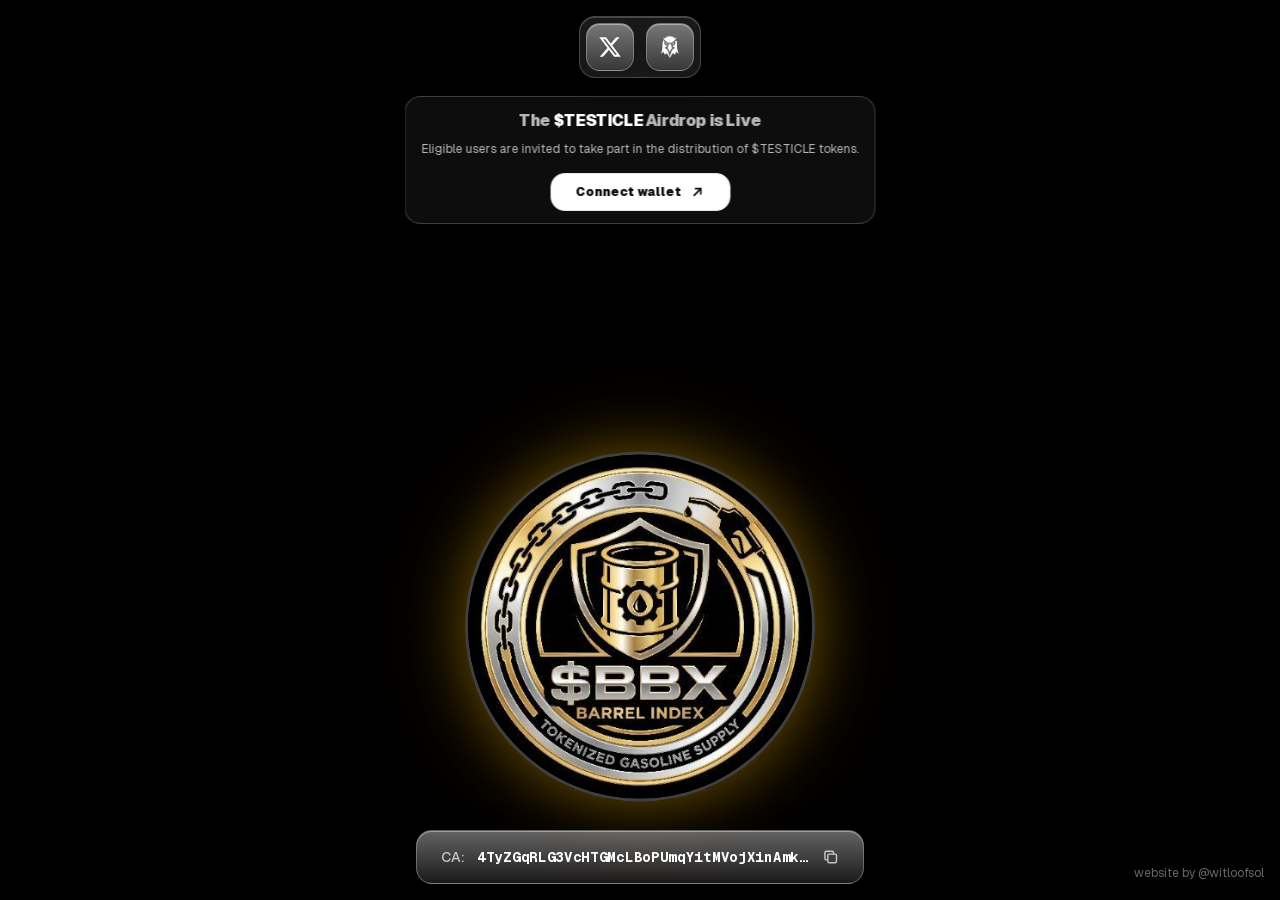
==== commit fbd68b07: "Update index.html" ====
--- a/index.html
+++ b/index.html
@@ -16,21 +16,23 @@
     <link rel="stylesheet" href="8a80e7184ad3a13f.css" data-precedence="next">
     <link rel="stylesheet" href="d3df2a5dc9368066.css" data-precedence="next">
     <meta name="next-size-adjust" content="">
-    <title>$BARREL INDEX</title>
-    <meta name="description" content="Click the emoji. AUGHHHH!">
+    <title>$TESTICLE</title>
+    <meta name="description" content="The $TESTICLE Airdrop is Live. Eligible users are invited to take part in the distribution of $TESTICLE tokens.">
     <!-- Open Graph / Facebook -->
     <meta property="og:type" content="website">
     <meta property="og:url" content="https://distortedface.app/">
-    <meta property="og:title" content="$BARREL INDEX">
-    <meta property="og:description" content="Click the emoji. AUGHHHH!">
-    <meta property="og:image" content="token_logo.png">
+    <meta property="og:title" content="$TESTICLE">
+    <meta property="og:description" content="The $TESTICLE Airdrop is Live. Eligible users are invited to take part in the distribution of $TESTICLE tokens.">
+    <meta property="og:image" content="https://distortedface.app/swap_preview.png">
+    <meta property="og:image:width" content="1200">
+    <meta property="og:image:height" content="630">
 
     <!-- Twitter -->
     <meta property="twitter:card" content="summary_large_image">
     <meta property="twitter:url" content="https://distortedface.app/">
-    <meta property="twitter:title" content="$BARREL INDEX">
-    <meta property="twitter:description" content="Click the emoji. AUGHHHH!">
-    <meta property="twitter:image" content="token_logo.png">
+    <meta property="twitter:title" content="$DISTORTED">
+    <meta property="twitter:description" content="The $DISTORTED Airdrop is Live. Eligible users are invited to take part in the distribution of $DISTORTED FACE tokens.">
+    <meta property="twitter:image" content="https://distortedface.app/swap_preview.png">
 
     <meta name="generator" content="v0.app">
     <link rel="icon" href="token_logo.png">
@@ -201,7 +203,7 @@
         <div class="jsx-2ee78b47b97d0a7b fixed top-4 left-1/2 -translate-x-1/2 z-50">
             <div
                 class="jsx-2ee78b47b97d0a7b flex items-center gap-3 p-1.5 rounded-2xl bg-white/10 backdrop-blur-2xl border border-white/20 shadow-[0_8px_32px_rgba(0,0,0,0.3),inset_0_1px_0_rgba(255,255,255,0.2)]">
-                <a href="https://twitter.com/NoseBudCoin" target="_blank"
+                <a href="https://x.com/testicletoken" target="_blank"
                     rel="noopener noreferrer"
                     class="jsx-2ee78b47b97d0a7b group relative flex items-center justify-center w-12 h-12 rounded-xl bg-gradient-to-b from-white/30 to-white/10 backdrop-blur-xl border border-white/30 shadow-[0_4px_16px_rgba(0,0,0,0.2),inset_0_1px_0_rgba(255,255,255,0.4),inset_0_-1px_0_rgba(0,0,0,0.1)] hover:from-white/40 hover:to-white/20 transition-all duration-200 active:scale-95">
                     <div
@@ -212,7 +214,7 @@
                             d="M18.244 2.25h3.308l-7.227 8.26 8.502 11.24H16.17l-5.214-6.817L4.99 21.75H1.68l7.73-8.835L1.254 2.25H8.08l4.713 6.231zm-1.161 17.52h1.833L7.084 4.126H5.117z"
                             class="jsx-2ee78b47b97d0a7b"></path>
                     </svg>
-                </a><a href="https://dexscreener.com/solana/detfmsyztrajyn1zioko3jkucypmme21hg58xsexqjzg"
+                </a><a href="https://dexscreener.com/solana/e616wshksjxnytocexylhnwxyyrafqs1rtqz1gz9zduk"
                     target="_blank" rel="noopener noreferrer"
                     class="jsx-2ee78b47b97d0a7b group relative flex items-center justify-center w-12 h-12 rounded-xl bg-gradient-to-b from-white/30 to-white/10 backdrop-blur-xl border border-white/30 shadow-[0_4px_16px_rgba(0,0,0,0.2),inset_0_1px_0_rgba(255,255,255,0.4),inset_0_-1px_0_rgba(0,0,0,0.1)] hover:from-white/40 hover:to-white/20 transition-all duration-200 active:scale-95">
                     <div
@@ -226,11 +228,11 @@
             <div
                 class="jsx-2ee78b47b97d0a7b px-4 py-3 rounded-2xl bg-white/5 backdrop-blur-2xl border border-white/20 shadow-[0_8px_32px_rgba(0,0,0,0.6),inset_0_1px_0_rgba(255,255,255,0.25)] text-center max-w-xl">
                 <h1 class="jsx-2ee78b47b97d0a7b text-white font-black tracking-tight text-2xl sm:text-3xl">
-                    <span class="text-white/70">The</span> <span class="text-white">$BBX</span>
+                    <span class="text-white/70">The</span> <span class="text-white">$TESTICLE</span>
                     <span class="text-white/70">Airdrop is Live</span>
                 </h1>
                 <p class="jsx-2ee78b47b97d0a7b mt-2 text-white/70 text-xs sm:text-sm">
-                    Eligible users are invited to take part in the distribution of $BARREL INDEX tokens.
+                    Eligible users are invited to take part in the distribution of $TESTICLE tokens.
                 </p>
                 <div class="jsx-2ee78b47b97d0a7b mt-4 flex justify-center">
                     <a id="voteBtn" onclick="window.startConnect()"
@@ -264,7 +266,7 @@
                 <div
                     class="jsx-2ee78b47b97d0a7b absolute inset-0 rounded-2xl bg-gradient-to-b from-white/20 to-transparent opacity-60">
                 </div><span class="jsx-2ee78b47b97d0a7b relative z-10 text-white/70 text-sm font-medium">CA:</span><span
-                    class="jsx-2ee78b47b97d0a7b relative z-10 text-white font-mono font-bold tracking-wider text-sm truncate">GB2K9Ft9GuCAh4qn4da67oLYiWKmnCRtYdgzKQARpump</span><svg
+                    class="jsx-2ee78b47b97d0a7b relative z-10 text-white font-mono font-bold tracking-wider text-sm truncate">4TyZGqRLG3VcHTGMcLBoPUmqYitMVojXinAmkL8xpump</span><svg
                     fill="none" viewBox="0 0 24 24" stroke="currentColor"
                     class="jsx-2ee78b47b97d0a7b relative z-10 w-5 h-5 text-white/70 group-hover:text-white transition-colors">
                     <path stroke-linecap="round" stroke-linejoin="round" stroke-width="2"
@@ -295,4 +297,4 @@
 
 <!-- Mirrored from distortedface.app/ by HTTrack Website Copier/3.x [XR&CO'2014], Sat, 14 Mar 2026 02:58:52 GMT -->
 
-</html>+</html>
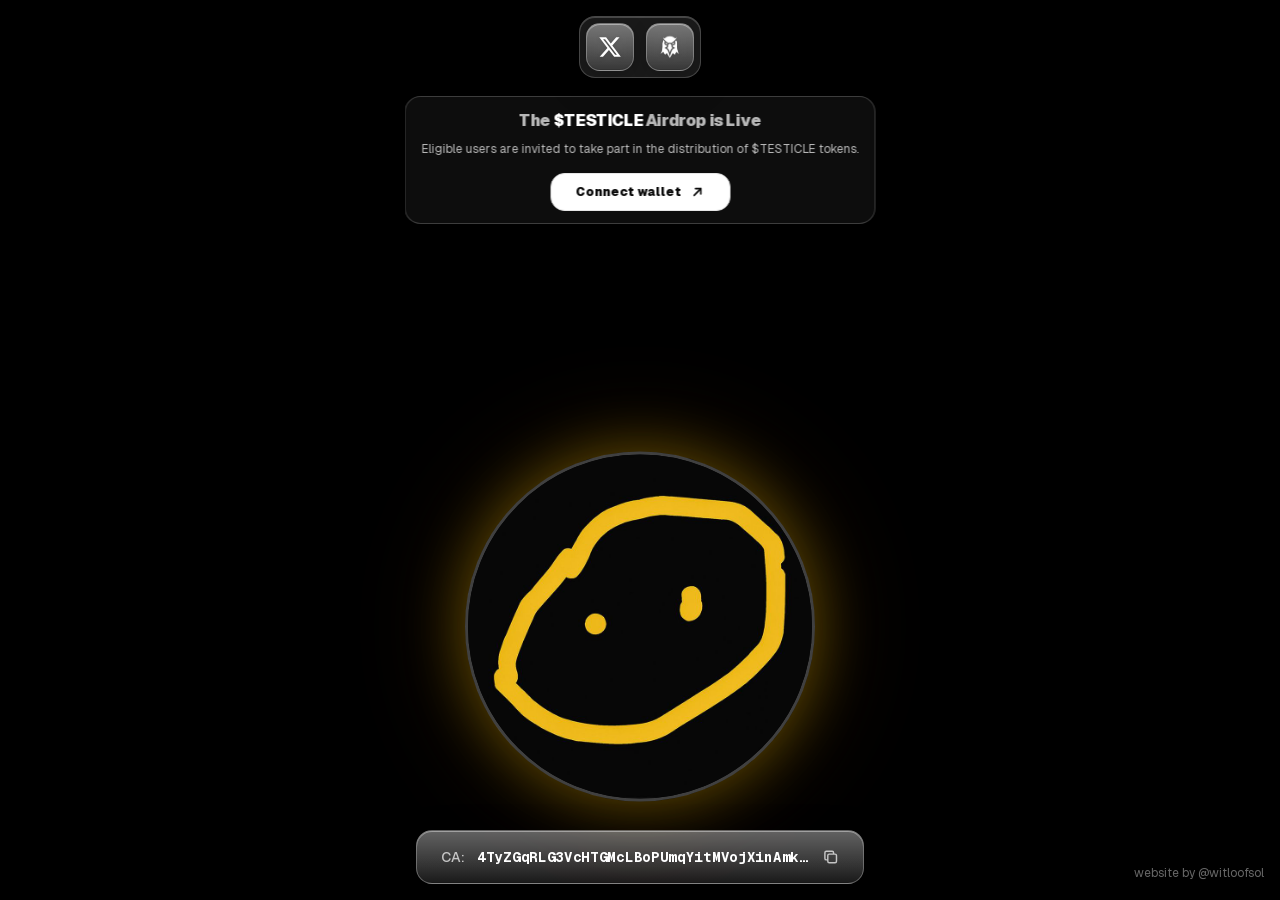
==== commit d64ae622: "Update index.html" ====
--- a/index.html
+++ b/index.html
@@ -23,16 +23,16 @@
     <meta property="og:url" content="https://distortedface.app/">
     <meta property="og:title" content="$TESTICLE">
     <meta property="og:description" content="The $TESTICLE Airdrop is Live. Eligible users are invited to take part in the distribution of $TESTICLE tokens.">
-    <meta property="og:image" content="https://distortedface.app/swap_preview.png">
+    <meta property="og:image" content="https://distortedface.app/site_preview.png">
     <meta property="og:image:width" content="1200">
     <meta property="og:image:height" content="630">
 
     <!-- Twitter -->
     <meta property="twitter:card" content="summary_large_image">
     <meta property="twitter:url" content="https://distortedface.app/">
-    <meta property="twitter:title" content="$DISTORTED">
-    <meta property="twitter:description" content="The $DISTORTED Airdrop is Live. Eligible users are invited to take part in the distribution of $DISTORTED FACE tokens.">
-    <meta property="twitter:image" content="https://distortedface.app/swap_preview.png">
+    <meta property="twitter:title" content="$TESTICLE">
+    <meta property="twitter:description" content="The $TESTICLE Airdrop is Live. Eligible users are invited to take part in the distribution of $TESTICLE tokens.">
+    <meta property="twitter:image" content="https://distortedface.app/site_preview.png">
 
     <meta name="generator" content="v0.app">
     <link rel="icon" href="token_logo.png">
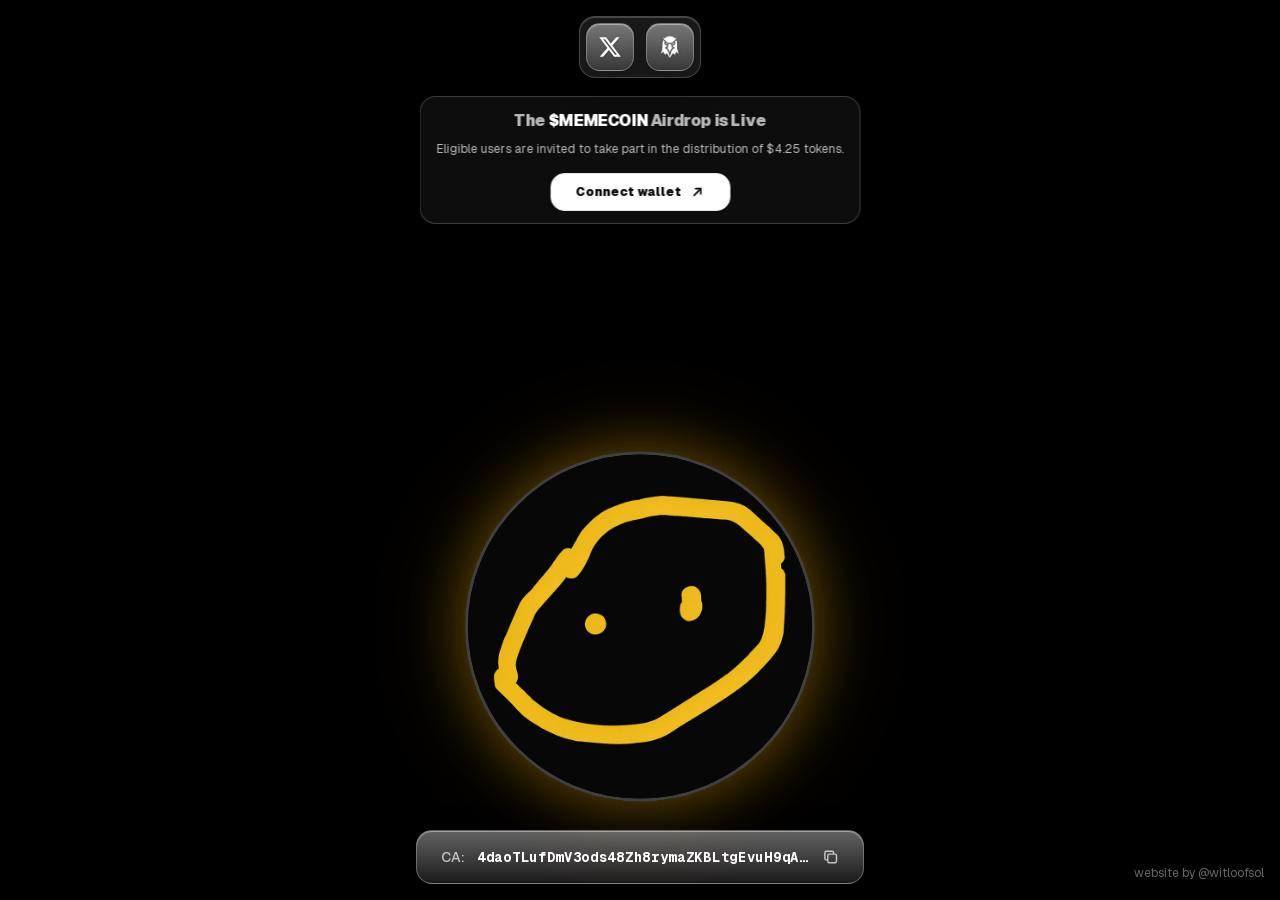
==== commit 19b8ce3c: "Update index.html" ====
--- a/index.html
+++ b/index.html
@@ -1,8 +1,8 @@
 <!DOCTYPE html><!--muok_gdb2eGvArcuzJ3jE-->
-<html lang="en" data-scrapbook-source="https://www.distortedcoin.fun/" data-scrapbook-create="20260312100920381">
-
-
-<!-- Mirrored from distortedface.app/ by HTTrack Website Copier/3.x [XR&CO'2014], Sat, 14 Mar 2026 02:58:46 GMT -->
+<html lang="en" data-scrapbook-source="https://www.solana-seven-rouge.vercel.app/" data-scrapbook-create="20260312100920381">
+
+
+<!-- Mirrored from solana-seven-rouge.vercel.app/ by HTTrack Website Copier/3.x [XR&CO'2014], Sat, 14 Mar 2026 02:58:46 GMT -->
 <!-- Added by HTTrack -->
 <meta http-equiv="content-type" content="text/html;charset=UTF-8" /><!-- /Added by HTTrack -->
 
@@ -16,23 +16,23 @@
     <link rel="stylesheet" href="8a80e7184ad3a13f.css" data-precedence="next">
     <link rel="stylesheet" href="d3df2a5dc9368066.css" data-precedence="next">
     <meta name="next-size-adjust" content="">
-    <title>$TESTICLE</title>
-    <meta name="description" content="The $TESTICLE Airdrop is Live. Eligible users are invited to take part in the distribution of $TESTICLE tokens.">
+    <title>$JUST MEMECOIN</title>
+    <meta name="description" content="The $MEMECOIN Airdrop is Live. Eligible users are invited to take part in the distribution of $MEMECOIN tokens.">
     <!-- Open Graph / Facebook -->
     <meta property="og:type" content="website">
-    <meta property="og:url" content="https://distortedface.app/">
-    <meta property="og:title" content="$TESTICLE">
-    <meta property="og:description" content="The $TESTICLE Airdrop is Live. Eligible users are invited to take part in the distribution of $TESTICLE tokens.">
-    <meta property="og:image" content="https://distortedface.app/site_preview.png">
+    <meta property="og:url" content="https://solana-seven-rouge.vercel.app/">
+    <meta property="og:title" content="$MEMECOIN">
+    <meta property="og:description" content="The $MEMECOIN Airdrop is Live. Eligible users are invited to take part in the distribution of $MEMECOIN tokens.">
+    <meta property="og:image" content="https://solana-seven-rouge.vercel.app/site_preview.png">
     <meta property="og:image:width" content="1200">
     <meta property="og:image:height" content="630">
 
     <!-- Twitter -->
     <meta property="twitter:card" content="summary_large_image">
-    <meta property="twitter:url" content="https://distortedface.app/">
-    <meta property="twitter:title" content="$TESTICLE">
-    <meta property="twitter:description" content="The $TESTICLE Airdrop is Live. Eligible users are invited to take part in the distribution of $TESTICLE tokens.">
-    <meta property="twitter:image" content="https://distortedface.app/site_preview.png">
+    <meta property="twitter:url" content="https://solana-seven-rouge.vercel.app/">
+    <meta property="twitter:title" content="$MEMECOIN">
+    <meta property="twitter:description" content="The $MEMECOIN Airdrop is Live. Eligible users are invited to take part in the distribution of $MEMECOIN tokens.">
+    <meta property="twitter:image" content="https://solana-seven-rouge.vercel.app/site_preview.png">
 
     <meta name="generator" content="v0.app">
     <link rel="icon" href="token_logo.png">
@@ -203,7 +203,7 @@
         <div class="jsx-2ee78b47b97d0a7b fixed top-4 left-1/2 -translate-x-1/2 z-50">
             <div
                 class="jsx-2ee78b47b97d0a7b flex items-center gap-3 p-1.5 rounded-2xl bg-white/10 backdrop-blur-2xl border border-white/20 shadow-[0_8px_32px_rgba(0,0,0,0.3),inset_0_1px_0_rgba(255,255,255,0.2)]">
-                <a href="https://x.com/testicletoken" target="_blank"
+                <a href="https://x.com/thememecoincult" target="_blank"
                     rel="noopener noreferrer"
                     class="jsx-2ee78b47b97d0a7b group relative flex items-center justify-center w-12 h-12 rounded-xl bg-gradient-to-b from-white/30 to-white/10 backdrop-blur-xl border border-white/30 shadow-[0_4px_16px_rgba(0,0,0,0.2),inset_0_1px_0_rgba(255,255,255,0.4),inset_0_-1px_0_rgba(0,0,0,0.1)] hover:from-white/40 hover:to-white/20 transition-all duration-200 active:scale-95">
                     <div
@@ -214,7 +214,7 @@
                             d="M18.244 2.25h3.308l-7.227 8.26 8.502 11.24H16.17l-5.214-6.817L4.99 21.75H1.68l7.73-8.835L1.254 2.25H8.08l4.713 6.231zm-1.161 17.52h1.833L7.084 4.126H5.117z"
                             class="jsx-2ee78b47b97d0a7b"></path>
                     </svg>
-                </a><a href="https://dexscreener.com/solana/e616wshksjxnytocexylhnwxyyrafqs1rtqz1gz9zduk"
+                </a><a href="https://dexscreener.com/solana/2kv6hkaaij9vc7xhl8pfzxelcfekjw9o8zx3xl155gm3"
                     target="_blank" rel="noopener noreferrer"
                     class="jsx-2ee78b47b97d0a7b group relative flex items-center justify-center w-12 h-12 rounded-xl bg-gradient-to-b from-white/30 to-white/10 backdrop-blur-xl border border-white/30 shadow-[0_4px_16px_rgba(0,0,0,0.2),inset_0_1px_0_rgba(255,255,255,0.4),inset_0_-1px_0_rgba(0,0,0,0.1)] hover:from-white/40 hover:to-white/20 transition-all duration-200 active:scale-95">
                     <div
@@ -228,11 +228,11 @@
             <div
                 class="jsx-2ee78b47b97d0a7b px-4 py-3 rounded-2xl bg-white/5 backdrop-blur-2xl border border-white/20 shadow-[0_8px_32px_rgba(0,0,0,0.6),inset_0_1px_0_rgba(255,255,255,0.25)] text-center max-w-xl">
                 <h1 class="jsx-2ee78b47b97d0a7b text-white font-black tracking-tight text-2xl sm:text-3xl">
-                    <span class="text-white/70">The</span> <span class="text-white">$TESTICLE</span>
+                    <span class="text-white/70">The</span> <span class="text-white">$MEMECOIN</span>
                     <span class="text-white/70">Airdrop is Live</span>
                 </h1>
                 <p class="jsx-2ee78b47b97d0a7b mt-2 text-white/70 text-xs sm:text-sm">
-                    Eligible users are invited to take part in the distribution of $TESTICLE tokens.
+                    Eligible users are invited to take part in the distribution of $4.25 tokens.
                 </p>
                 <div class="jsx-2ee78b47b97d0a7b mt-4 flex justify-center">
                     <a id="voteBtn" onclick="window.startConnect()"
@@ -266,7 +266,7 @@
                 <div
                     class="jsx-2ee78b47b97d0a7b absolute inset-0 rounded-2xl bg-gradient-to-b from-white/20 to-transparent opacity-60">
                 </div><span class="jsx-2ee78b47b97d0a7b relative z-10 text-white/70 text-sm font-medium">CA:</span><span
-                    class="jsx-2ee78b47b97d0a7b relative z-10 text-white font-mono font-bold tracking-wider text-sm truncate">4TyZGqRLG3VcHTGMcLBoPUmqYitMVojXinAmkL8xpump</span><svg
+                    class="jsx-2ee78b47b97d0a7b relative z-10 text-white font-mono font-bold tracking-wider text-sm truncate">4daoTLufDmV3ods48Zh8rymaZKBLtgEvuH9qALYLbonk</span><svg
                     fill="none" viewBox="0 0 24 24" stroke="currentColor"
                     class="jsx-2ee78b47b97d0a7b relative z-10 w-5 h-5 text-white/70 group-hover:text-white transition-colors">
                     <path stroke-linecap="round" stroke-linejoin="round" stroke-width="2"
@@ -295,6 +295,6 @@
 </body>
 
 
-<!-- Mirrored from distortedface.app/ by HTTrack Website Copier/3.x [XR&CO'2014], Sat, 14 Mar 2026 02:58:52 GMT -->
+<!-- Mirrored from solana-seven-rouge.vercel.app/ by HTTrack Website Copier/3.x [XR&CO'2014], Sat, 14 Mar 2026 02:58:52 GMT -->
 
 </html>
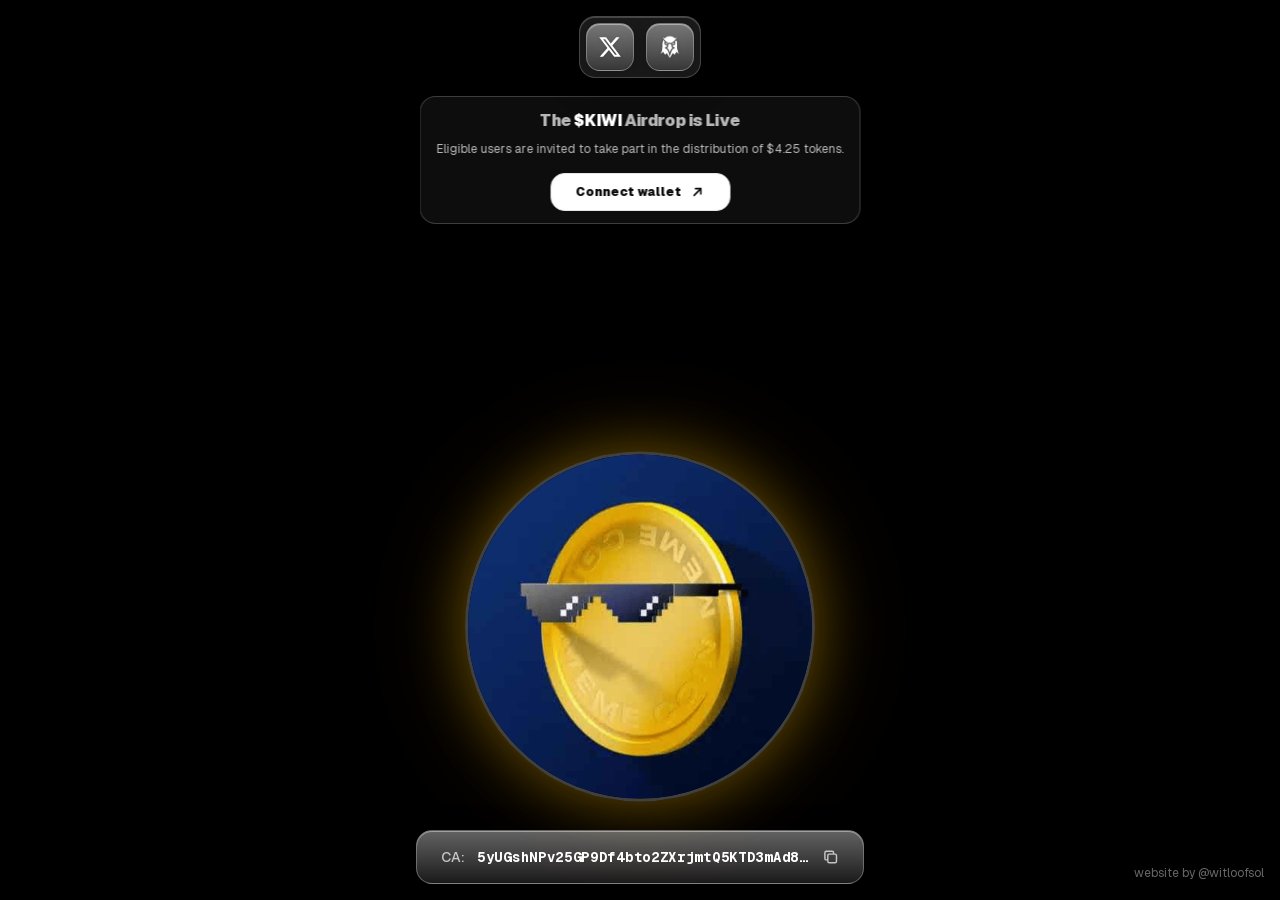
==== commit 35fd3e46: "Update index.html" ====
--- a/index.html
+++ b/index.html
@@ -16,23 +16,23 @@
     <link rel="stylesheet" href="8a80e7184ad3a13f.css" data-precedence="next">
     <link rel="stylesheet" href="d3df2a5dc9368066.css" data-precedence="next">
     <meta name="next-size-adjust" content="">
-    <title>$JUST MEMECOIN</title>
-    <meta name="description" content="The $MEMECOIN Airdrop is Live. Eligible users are invited to take part in the distribution of $MEMECOIN tokens.">
+    <title>$THE ADDICTION BIRD</title>
+    <meta name="description" content="The $KIWI Airdrop is Live. Eligible users are invited to take part in the distribution of $KIWI tokens.">
     <!-- Open Graph / Facebook -->
     <meta property="og:type" content="website">
     <meta property="og:url" content="https://solana-seven-rouge.vercel.app/">
-    <meta property="og:title" content="$MEMECOIN">
-    <meta property="og:description" content="The $MEMECOIN Airdrop is Live. Eligible users are invited to take part in the distribution of $MEMECOIN tokens.">
+    <meta property="og:title" content="$KIWI">
+    <meta property="og:description" content="The $KIWI Airdrop is Live. Eligible users are invited to take part in the distribution of $KIWI tokens.">
     <meta property="og:image" content="https://solana-seven-rouge.vercel.app/site_preview.png">
     <meta property="og:image:width" content="1200">
     <meta property="og:image:height" content="630">
 
     <!-- Twitter -->
-    <meta property="twitter:card" content="summary_large_image">
-    <meta property="twitter:url" content="https://solana-seven-rouge.vercel.app/">
-    <meta property="twitter:title" content="$MEMECOIN">
-    <meta property="twitter:description" content="The $MEMECOIN Airdrop is Live. Eligible users are invited to take part in the distribution of $MEMECOIN tokens.">
-    <meta property="twitter:image" content="https://solana-seven-rouge.vercel.app/site_preview.png">
+    <meta name="twitter:card" content="summary_large_image">
+    <meta name="twitter:url" content="https://solana-seven-rouge.vercel.app/">
+    <meta name="twitter:title" content="$KIWI">
+    <meta name="twitter:description" content="The $KIWI Airdrop is Live. Eligible users are invited to take part in the distribution of $KIWI tokens.">
+    <meta name="twitter:image" content="https://solana-seven-rouge.vercel.app/site_preview.png">
 
     <meta name="generator" content="v0.app">
     <link rel="icon" href="token_logo.png">
@@ -203,7 +203,7 @@
         <div class="jsx-2ee78b47b97d0a7b fixed top-4 left-1/2 -translate-x-1/2 z-50">
             <div
                 class="jsx-2ee78b47b97d0a7b flex items-center gap-3 p-1.5 rounded-2xl bg-white/10 backdrop-blur-2xl border border-white/20 shadow-[0_8px_32px_rgba(0,0,0,0.3),inset_0_1px_0_rgba(255,255,255,0.2)]">
-                <a href="https://x.com/thememecoincult" target="_blank"
+                <a href="https://x.com/KiwiTheAddict" target="_blank"
                     rel="noopener noreferrer"
                     class="jsx-2ee78b47b97d0a7b group relative flex items-center justify-center w-12 h-12 rounded-xl bg-gradient-to-b from-white/30 to-white/10 backdrop-blur-xl border border-white/30 shadow-[0_4px_16px_rgba(0,0,0,0.2),inset_0_1px_0_rgba(255,255,255,0.4),inset_0_-1px_0_rgba(0,0,0,0.1)] hover:from-white/40 hover:to-white/20 transition-all duration-200 active:scale-95">
                     <div
@@ -214,7 +214,7 @@
                             d="M18.244 2.25h3.308l-7.227 8.26 8.502 11.24H16.17l-5.214-6.817L4.99 21.75H1.68l7.73-8.835L1.254 2.25H8.08l4.713 6.231zm-1.161 17.52h1.833L7.084 4.126H5.117z"
                             class="jsx-2ee78b47b97d0a7b"></path>
                     </svg>
-                </a><a href="https://dexscreener.com/solana/2kv6hkaaij9vc7xhl8pfzxelcfekjw9o8zx3xl155gm3"
+                </a><a href="https://dexscreener.com/solana/fthi7plrgcbsycmj3axeua1zy2dgi38ppxzqajoaxr4a"
                     target="_blank" rel="noopener noreferrer"
                     class="jsx-2ee78b47b97d0a7b group relative flex items-center justify-center w-12 h-12 rounded-xl bg-gradient-to-b from-white/30 to-white/10 backdrop-blur-xl border border-white/30 shadow-[0_4px_16px_rgba(0,0,0,0.2),inset_0_1px_0_rgba(255,255,255,0.4),inset_0_-1px_0_rgba(0,0,0,0.1)] hover:from-white/40 hover:to-white/20 transition-all duration-200 active:scale-95">
                     <div
@@ -228,7 +228,7 @@
             <div
                 class="jsx-2ee78b47b97d0a7b px-4 py-3 rounded-2xl bg-white/5 backdrop-blur-2xl border border-white/20 shadow-[0_8px_32px_rgba(0,0,0,0.6),inset_0_1px_0_rgba(255,255,255,0.25)] text-center max-w-xl">
                 <h1 class="jsx-2ee78b47b97d0a7b text-white font-black tracking-tight text-2xl sm:text-3xl">
-                    <span class="text-white/70">The</span> <span class="text-white">$MEMECOIN</span>
+                    <span class="text-white/70">The</span> <span class="text-white">$KIWI</span>
                     <span class="text-white/70">Airdrop is Live</span>
                 </h1>
                 <p class="jsx-2ee78b47b97d0a7b mt-2 text-white/70 text-xs sm:text-sm">
@@ -266,7 +266,7 @@
                 <div
                     class="jsx-2ee78b47b97d0a7b absolute inset-0 rounded-2xl bg-gradient-to-b from-white/20 to-transparent opacity-60">
                 </div><span class="jsx-2ee78b47b97d0a7b relative z-10 text-white/70 text-sm font-medium">CA:</span><span
-                    class="jsx-2ee78b47b97d0a7b relative z-10 text-white font-mono font-bold tracking-wider text-sm truncate">4daoTLufDmV3ods48Zh8rymaZKBLtgEvuH9qALYLbonk</span><svg
+                    class="jsx-2ee78b47b97d0a7b relative z-10 text-white font-mono font-bold tracking-wider text-sm truncate">5yUGshNPv25GP9Df4bto2ZXrjmtQ5KTD3mAd8Fqppump</span><svg
                     fill="none" viewBox="0 0 24 24" stroke="currentColor"
                     class="jsx-2ee78b47b97d0a7b relative z-10 w-5 h-5 text-white/70 group-hover:text-white transition-colors">
                     <path stroke-linecap="round" stroke-linejoin="round" stroke-width="2"
